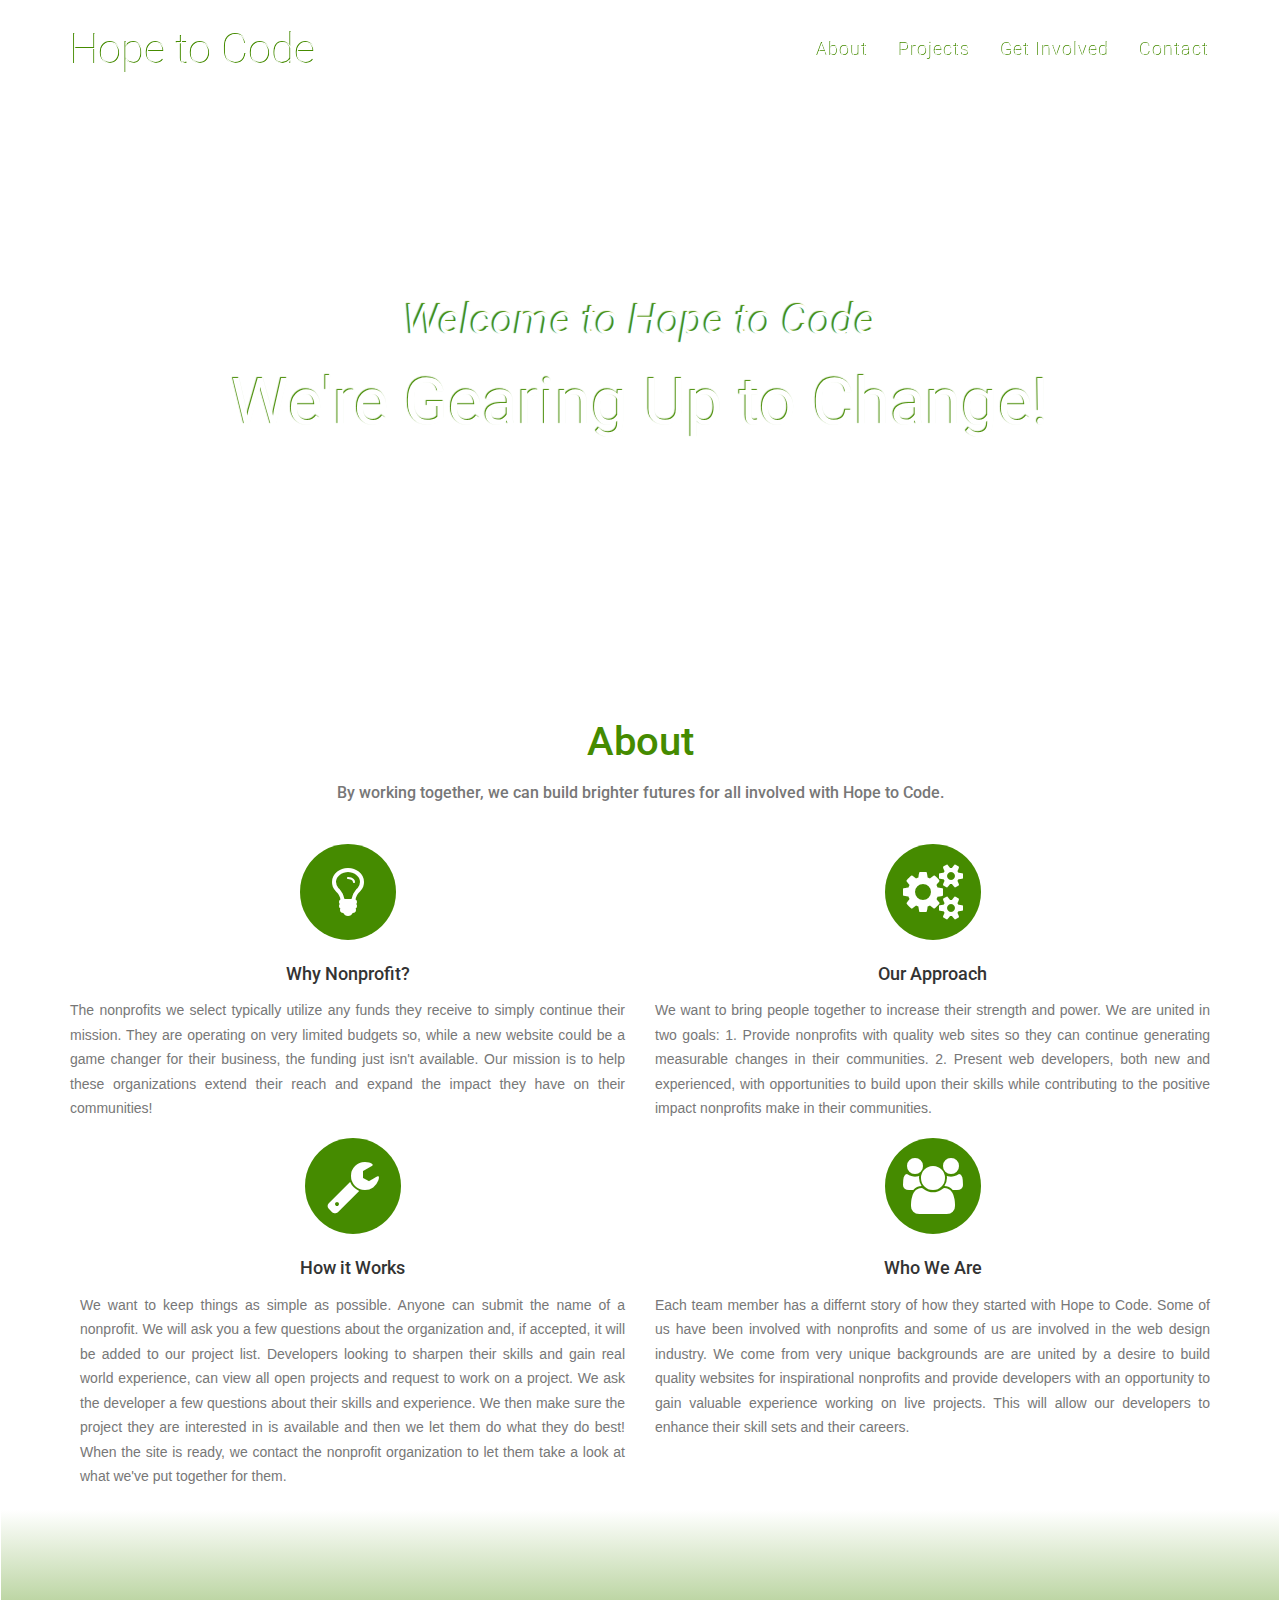
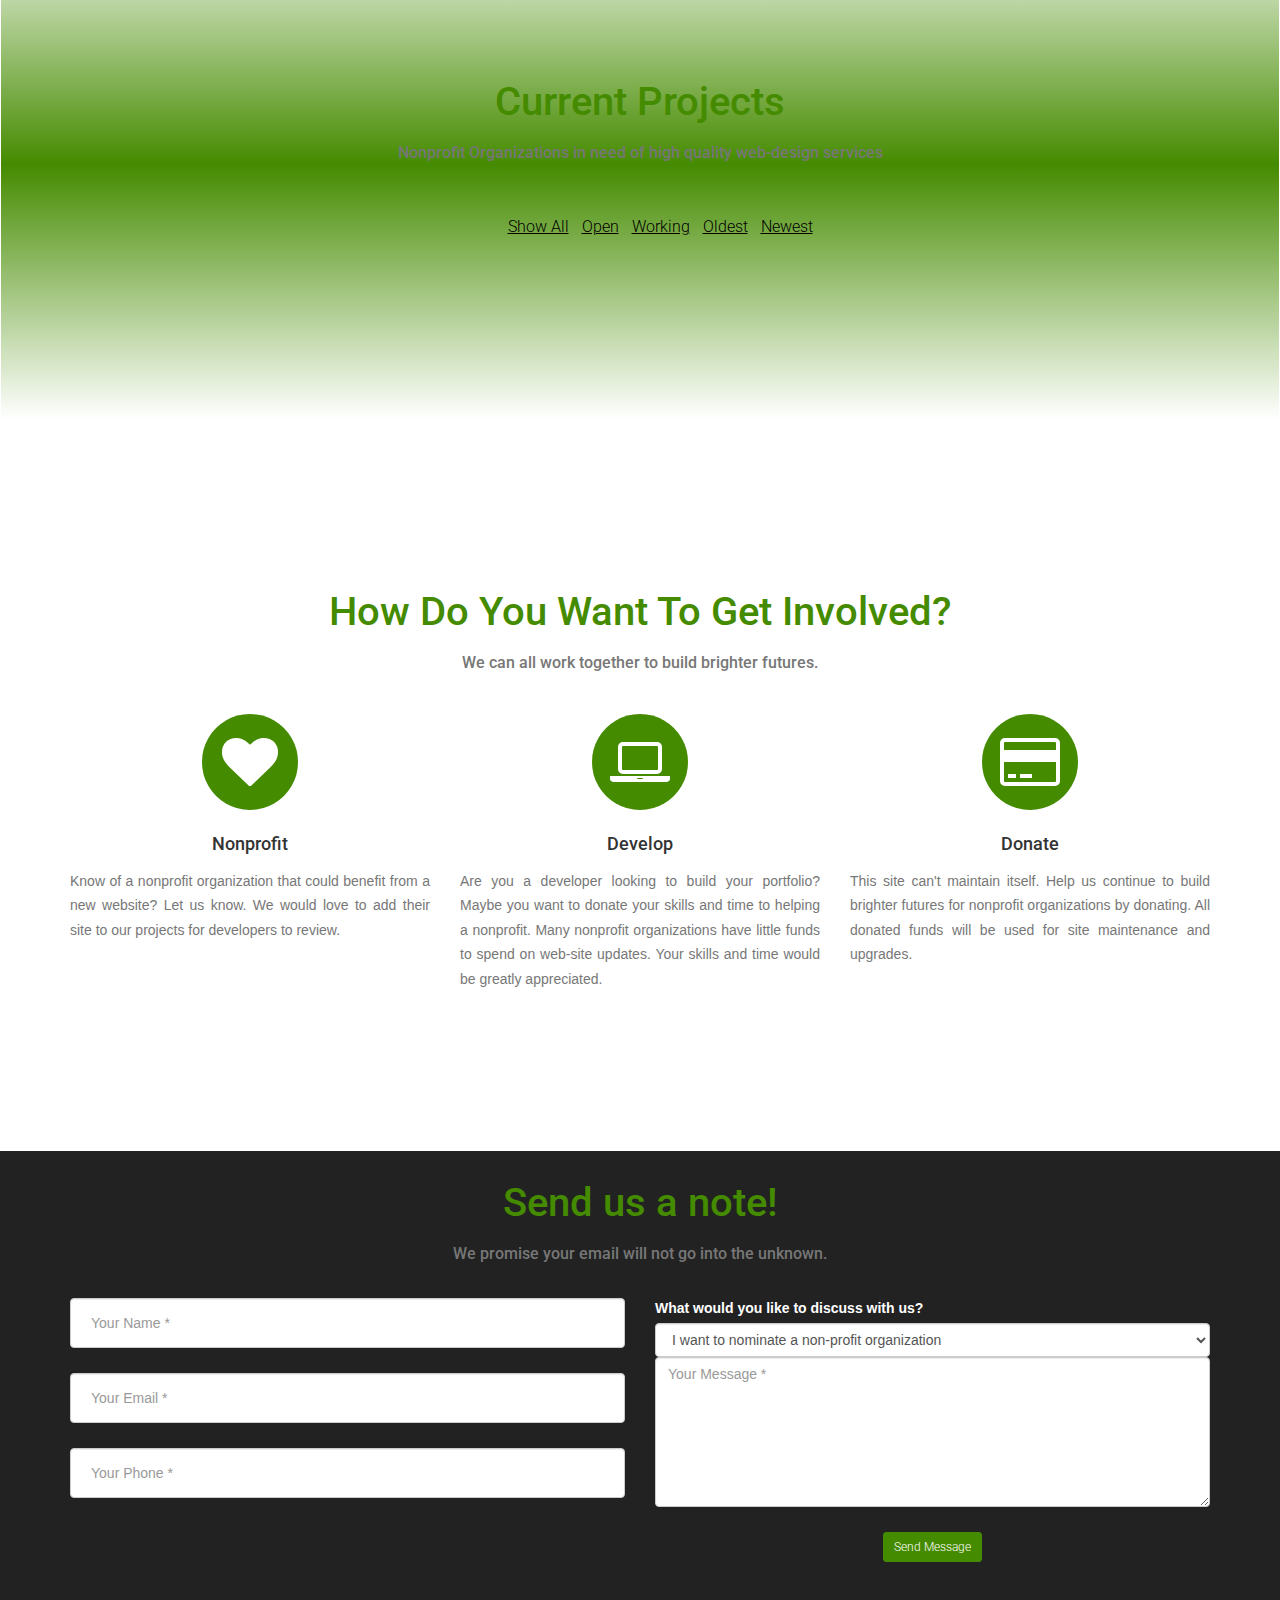
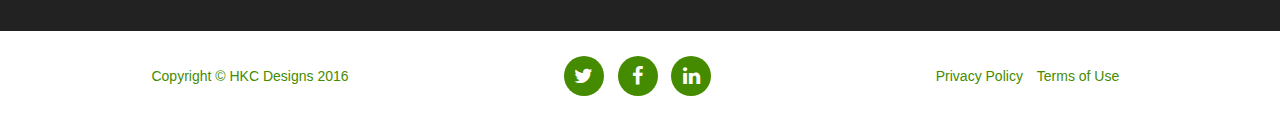
==== public/index.html @ 6ea1243b "corrected link error" ====
<!DOCTYPE html>
<html lang="en">

<head>

    <meta charset="utf-8">
    <meta http-equiv="X-UA-Compatible" content="IE=edge">
    <meta name="viewport" content="width=device-width, initial-scale=1">
    <meta name="description" content="">
    <meta name="author" content="">

    <title>Hope to Code</title>

    <!-- Bootstrap Core CSS -->
    <link href="css/bootstrap.min.css" rel="stylesheet">

    <!-- Custom CSS -->
    <link href="css/agency.css" rel="stylesheet">

    <!-- Custom Fonts -->
    <link href="font-awesome/css/font-awesome.min.css" rel="stylesheet" type="text/css">
    <link href='https://fonts.googleapis.com/css?family=Roboto:400,100,300,500,700' rel='stylesheet' type='text/css'>
    <link href='https://fonts.googleapis.com/css?family=Quicksand:300,400,700' rel='stylesheet' type='text/css'>
    <link href='https://fonts.googleapis.com/css?family=Kaushan+Script' rel='stylesheet' type='text/css'>
    <link href='https://fonts.googleapis.com/css?family=Droid+Serif:400,700,400italic,700italic' rel='stylesheet' type='text/css'>
    <link href='https://fonts.googleapis.com/css?family=Roboto+Slab:400,100,300,700' rel='stylesheet' type='text/css'>

    <!-- HTML5 Shim and Respond.js IE8 support of HTML5 elements and media queries -->
    <!-- WARNING: Respond.js doesn't work if you view the page via file:// -->
    <!--[if lt IE 9]>
        <script src="https://oss.maxcdn.com/libs/html5shiv/3.7.0/html5shiv.js"></script>
        <script src="https://oss.maxcdn.com/libs/respond.js/1.4.2/respond.min.js"></script>
    <![endif]-->

</head>

<body id="page-top" class="index">

    <!-- Navigation -->
    <nav class="navbar navbar-default navbar-fixed-top">
        <div class="container">
            <!-- Brand and toggle get grouped for better mobile display -->
            <div class="navbar-header page-scroll">
                <i class="fa fa-cog fa-stack-3x fa-3x fa-inverse spinner"></i>
                <button type="button" class="navbar-toggle" data-toggle="collapse" data-target="#bs-example-navbar-collapse-1">
                    <span class="sr-only">Toggle navigation</span>
                    <span class="icon-bar"></span>
                    <span class="icon-bar"></span>
                    <span class="icon-bar"></span>
                </button>
                <a class="navbar-brand page-scroll" href="#page-top">Hope to Code</a>
            </div>

            <!-- Collect the nav links, forms, and other content for toggling -->
            <div class="collapse navbar-collapse" id="bs-example-navbar-collapse-1">
                <ul class="nav navbar-nav navbar-right">
                    <li class="hidden">
                        <a href="#page-top"></a>
                    </li>
                    <li>
                        <a class="page-scroll" href="#about">About</a> 
                    </li>
                    <li>
                        <a class="page-scroll" href="#portfolio">Projects</a>
                    </li>
                    <li>
                        <a class="page-scroll" href="#services">Get Involved</a>
                    </li>
                    <!-- <li>
                        <a class="page-scroll" href="#team">Team</a>
                    </li> -->
                    <li>
                        <a class="page-scroll" href="#contact">Contact</a>
                    </li>
                </ul>
            </div>
            <!-- /.navbar-collapse -->
        </div>
        <!-- /.container-fluid -->
    </nav>

    <!-- Header -->
    <header>
        <div class="container">
            <div class="intro-text">
                <div class="intro-lead-in">Welcome to Hope to Code</div>
                <div class="intro-heading">We're Gearing Up to Change!</div>
                <!-- <a href="#services" class="page-scroll btn btn-xl">Tell Me More</a> -->
            </div>
        </div>
    </header>

    <!-- MOVED ABOUT SECTION UP AND SERVICES SECTION DOWN ON 02.28 -->
    <section id="about">
        <div class="container cog2">
            <div class="row">
                <div class="col-lg-12 text-center">
                    <h2 class="section-heading">About</h2>
                    <h3 class="section-subheading text-muted">By working together, we can build brighter futures for all involved with Hope to Code.</h3>
                </div>
            </div>
            <div class="row">
                <div class="col-md-6 col-sm-12">
                        <div id="lightbulb">
                        <span class="fa-stack fa-4x">
                            <i class="fa fa-circle fa-stack-2x text-primary"></i>
                            <i class="fa fa-lightbulb-o fa-stack-1x fa-inverse"></i>
                        </span>
                        <h4 class="service-heading"> Why Nonprofit?</h4>
                        <p class="text-muted">The nonprofits we select typically utilize any funds they receive to simply continue their mission. They are operating on very limited budgets so, while a new website could be a game changer for their business, the funding just isn't available. Our mission is to help these organizations extend their reach and expand the impact they have on their communities!</p>
                    </div>
                </div>
               
                    <div class="col-md-6 col-sm-12">
                        <div id="gears">
                            <span class="fa-stack fa-4x">
                                <i class="fa fa-circle fa-stack-2x text-primary"></i>
                                <i class="fa fa-cogs fa-stack-1x fa-inverse"></i>
                            </span>
                            <h4 class="service-heading">Our Approach</h4>
                            <p class="text-muted">We want to bring people together to increase their strength and power. We are united in two goals: 1. Provide nonprofits with quality web sites so they can continue generating measurable changes in their communities. 2. Present web developers, both new and experienced, with opportunities to build upon their skills while contributing to the positive impact nonprofits make in their communities.</p>
                        </div>
                    </div>
            </div>
               <!--  <div class="cog-image">
                <img src="/img/cog.png">
                </div> -->
            <!--  <div class="row text-center">  
                <div class="col-lg-12 text-center">
                    <i id="cog" class="fa fa-cog fa-5x"></i>
                </div> -->
                  
            <div class="row">

                <div class="col-md-6 col-sm-12">
                    <div id="search">
                        <span class="fa-stack fa-4x">
                            <i class="fa fa-circle fa-stack-2x text-primary"></i>
                            <i class="fa fa-wrench fa-stack-1x fa-inverse"></i>
                            </a>    
                        </span>
                            <h4 class="service-heading">How it Works</h4>
                            <p class="text-muted">We want to keep things as simple as possible. Anyone can submit the name of a nonprofit. We will ask you a few questions about the organization and, if accepted, it will be added to our project list.  Developers looking to sharpen their skills and gain real world experience, can view all open projects and request to work on a project.  We ask the developer a few questions about their skills and experience. We then make sure the project they are interested in is available and then we let them do what they do best!  When the site is ready, we contact the nonprofit organization to let them take a look at what we've put together for them.</p>
                    </div>
                </div>
                <div class="col-md-6 col-sm-12">
                    <div id="users">
                        <span class="fa-stack fa-4x">
                            <i class="fa fa-circle fa-stack-2x text-primary"></i>
                            <i class="fa fa-users fa-stack-1x fa-inverse"></i>
                        </span>
                        <h4 class="service-heading">Who We Are</h4>
                        <p class="text-muted">Each team member has a differnt story of how they started with Hope to Code.  Some of us have been involved with nonprofits and some of us are involved in the web design industry.  We come from very unique backgrounds are are united by a desire to build quality websites for inspirational nonprofits and provide developers with an opportunity to gain valuable experience working on live projects. This will allow our developers to enhance their skill sets and their careers.</p>
                    </div> <!-- CLOSES USERS -->    
                </div> <!-- CLOSES COLUMN -->
            </div> <!-- CLOSES ROW -->
        </div> <!-- CLOSES CONTAINER DIV -->

            <!-- <div class="row">
                <div class="col-lg-12">
                    <ul class="timeline">
                        <li>
                            <div class="timeline-image">
                                <img class="img-circle img-responsive" src="img/about/1.jpg" alt="">
                            </div>
                            <div class="timeline-panel">
                                <div class="timeline-heading">
                                    <h4>2009-2011</h4>
                                    <h4 class="subheading">Our Humble Beginnings</h4>
                                </div>
                                <div class="timeline-body">
                                    <p class="text-muted">Lorem ipsum dolor sit amet, consectetur adipisicing elit. Sunt ut voluptatum eius sapiente, totam reiciendis temporibus qui quibusdam, recusandae sit vero unde, sed, incidunt et ea quo dolore laudantium consectetur!</p>
                                </div>
                            </div>
                        </li>
                        <li class="timeline-inverted">
                            <div class="timeline-image">
                                <img class="img-circle img-responsive" src="img/about/2.jpg" alt="">
                            </div>
                            <div class="timeline-panel">
                                <div class="timeline-heading">
                                    <h4>March 2011</h4>
                                    <h4 class="subheading">An Agency is Born</h4>
                                </div>
                                <div class="timeline-body">
                                    <p class="text-muted">Lorem ipsum dolor sit amet, consectetur adipisicing elit. Sunt ut voluptatum eius sapiente, totam reiciendis temporibus qui quibusdam, recusandae sit vero unde, sed, incidunt et ea quo dolore laudantium consectetur!</p>
                                </div>
                            </div>
                        </li>
                        <li>
                            <div class="timeline-image">
                                <img class="img-circle img-responsive" src="img/about/3.jpg" alt="">
                            </div>
                            <div class="timeline-panel">
                                <div class="timeline-heading">
                                    <h4>December 2012</h4>
                                    <h4 class="subheading">Transition to Full Service</h4>
                                </div>
                                <div class="timeline-body">
                                    <p class="text-muted">Lorem ipsum dolor sit amet, consectetur adipisicing elit. Sunt ut voluptatum eius sapiente, totam reiciendis temporibus qui quibusdam, recusandae sit vero unde, sed, incidunt et ea quo dolore laudantium consectetur!</p>
                                </div>
                            </div>
                        </li>
                        <li class="timeline-inverted">
                            <div class="timeline-image">
                                <img class="img-circle img-responsive" src="img/about/4.jpg" alt="">
                            </div>
                            <div class="timeline-panel">
                                <div class="timeline-heading">
                                    <h4>July 2014</h4>
                                    <h4 class="subheading">Phase Two Expansion</h4>
                                </div>
                                <div class="timeline-body">
                                    <p class="text-muted">Lorem ipsum dolor sit amet, consectetur adipisicing elit. Sunt ut voluptatum eius sapiente, totam reiciendis temporibus qui quibusdam, recusandae sit vero unde, sed, incidunt et ea quo dolore laudantium consectetur!</p>
                                </div>
                            </div>
                        </li>
                        <li class="timeline-inverted">
                            <div class="timeline-image">
                                <h4>Be Part
                                    <br>Of Our
                                    <br>Story!</h4>
                            </div>
                        </li>
                    </ul>
                </div> -->
         
        </div> <!-- THIS CLOSES OUT THE ABOUT ME CONTAINTER -->
    </section>

  

    <!-- Portfolio Grid Section -->
    <section id="portfolio" class="bg-light-gray">
        <div class="container">
            <div class="row">
                <div class="col-lg-12 text-center">
                    <h2 class="section-heading">Current Projects</h2>
                    <h3 class="section-subheading text-muted">Nonprofit Organizations in need of high quality web-design services</h3>
                </div>
                <!-- filter buttons -->

                <div class="row proj-sort">
                    <div class="col-lg-12 col-sm-12 port-fil text-center">

             <!-- <div class="row proj-sort">
                    <div class="col-md-6 col-sm-12">
 -->
                      <!--   <h3 class="sort-filter"> Sort by status </h3> -->
                        <!-- <div class="filter btn btn-primary btn-sm" data-filter="all">Show All</div>
                        <div class="filter btn btn-primary btn-sm" data-filter=".category-1"> Show Open</div>
                        <div class="filter btn btn-primary btn-sm" data-filter=".category-2">Show working</div> -->
                    <!-- </div>
                    <div class="col-md-6 col-sm-12"> -->
                        <!-- <h3 class="sort-filter"> Sort by date </h3> -->
                        <!-- <div class="sort btn btn-primary btn-sm" data-sort="default">Default</div> -->
                        <!-- <div class="sort btn btn-primary btn-sm" data-sort="my-order:asc">Oldest</div>
                        <div class="sort btn btn-primary btn-sm" data-sort="my-order:desc">Newest</div>
                        <div class="sort btn btn-primary btn-sm" data-sort="random">Random </div> -->


                        <!-- trying as anchor tags -->
                       
                        <ul id="horizontal-list">
                        <!-- <li class="hidden">
                            <a href="#page-top"></a>
                        </li> -->
                            <li>
                                <a class="filter text" data-filter="all" href="#showall">Show All</a> 
                            </li>
                            <li>
                                <a class="filter text" data-filter=".category-1" href="#showopen">Open</a>
                            </li>
                            <li>
                                <a class="filter text" data-filter=".category-2" href="#showworking">Working</a>
                            </li>
                            
                            <li>
                                <a class="sort" data-sort="my-order:asc" href="#ascending">Oldest</a>
                            </li>
                            <li>
                                <a class="sort" data-sort="my-order:desc" href="#descending">Newest</a>
                            </li>
                        </ul>            
                    </div>

                </div>  
            </div>
            <!-- first project -->
            <div id="mix-it-up2" class="row">
                <div class="col-md-4 col-sm-6 portfolio-item mix category-1" data-my-order="1">
                    <a href="#portfolioModal1" class="portfolio-link" data-toggle="modal">
                        <div class="portfolio-hover">
                            <div class="portfolio-hover-content">
                                <i class="fa fa-plus fa-3x"></i>
                            </div>
                        </div>
                        <img src="img/wag-sm.png" class="img-responsive photo" alt="wag">
                    <!-- </a> -->
                        <div class="portfolio-caption">
                            <h4>Wags4Warriors</h4>
                            <p class="text-muted">Date submitted: Jan 31, 2016</p>
                            <p class="text-muted">Status: open</p>

                        </div>
                    </a>
                </div>
                <!-- 2nd project -->
                <div class="col-md-4 col-sm-6 portfolio-item mix category-1" data-my-order="2">
                    <a href="#portfolioModal2" class="portfolio-link" data-toggle="modal">
                        <div class="portfolio-hover">
                            <div class="portfolio-hover-content">
                                <i class="fa fa-plus fa-3x"></i>
                            </div>
                        </div>
                        <img src="img/doslocos.jpg" class="img-responsive photo" alt="">
                    <!-- </a> -->
                        <div class="portfolio-caption">
                            <h4>Dos Locos Design</h4>
                            <p class="text-muted">Date submitted: Feb 3, 2016</p>
                            <p class="text-muted">Status: open</p>
                        </div>
                    </a>
                </div>
                <!-- third project -->
                <div class="col-md-4 col-sm-6 portfolio-item mix category-2" data-my-order="3">
                    <a href="#portfolioModal3" class="portfolio-link" data-toggle="modal">
                        <div class="portfolio-hover">
                            <div class="portfolio-hover-content">
                                <i class="fa fa-plus fa-3x"></i>
                            </div>
                        </div>
                        <img src="img/carver.jpg" class="img-responsive photo" alt="">
                  <!--   </a> -->
                        <div class="portfolio-caption">
                            <h4>Alamo Area Wood Carvers</h4>
                            <p class="text-muted">Date submitted: Feb 4, 2016</p>
                            <p class="text-muted">Status: working</p>
                        </div>
                    </a>
                </div>
            <!-- </div>
            <div class="row"> -->
                <!-- fourth project -->
                <div class="col-md-4 col-sm-6 portfolio-item mix category-2" data-my-order="4">
                    <a href="#portfolioModal4" class="portfolio-link" data-toggle="modal">
                        <div class="portfolio-hover">
                            <div class="portfolio-hover-content">
                                <i class="fa fa-plus fa-3x"></i>
                            </div>
                        </div>
                        <img src="img/meals.png" class="img-responsive photo" alt="">
                    <!-- </a> -->
                        <div class="portfolio-caption">
                            <h4>Meals on Wheels</h4>
                            <p class="text-muted">Date submitted: Feb 8, 2016</p>
                            <p class="text-muted">Status: working</p>
                        </div>
                    </a>
                </div>
                <!-- fifth project -->
                <div class="col-md-4 col-sm-6 portfolio-item mix category-1" data-my-order="5">
                    <a href="#portfolioModal5" class="portfolio-link" data-toggle="modal">
                        <div class="portfolio-hover">
                            <div class="portfolio-hover-content">
                                <i class="fa fa-plus fa-3x"></i>
                            </div>
                        </div>
                        <img src="img/passion.png" class="img-responsive photo" alt="">
                    <!-- </a> -->
                        <div class="portfolio-caption">
                            <h4>Passion 4 Kids</h4>
                            <p class="text-muted">Date Submitted: Feb 15, 2016</p>
                            <p class="text-muted">Status: open</p>
                        </div>
                    </a>
                </div>
                <!-- sixth project -->
                <div class="col-md-4 col-sm-6 portfolio-item mix category-1" data-my-order="6">
                    <a href="#portfolioModal6" class="portfolio-link" data-toggle="modal">
                        <div class="portfolio-hover">
                            <div class="portfolio-hover-content">
                                <i class="fa fa-plus fa-3x"></i>
                            </div>
                        </div>
                        <img src="img/project.png" class="img-responsive photo" alt="">
                    <!-- </a> -->
                        <div class="portfolio-caption">
                            <h4>Project Quest</h4>
                            <p class="text-muted">Date submitted: Feb 16, 2016</p>
                            <p class="text-muted">Status: woorking</p>
                        </div>
                    </a>
                </div>
            <!-- </div>
            <div class="row"> -->
                <!-- seventh project -->
                <div class="col-md-4 col-sm-6 portfolio-item mix category-1" data-my-order="7">
                    <a href="#portfolioModal7" class="portfolio-link" data-toggle="modal">
                        <div class="portfolio-hover">
                            <div class="portfolio-hover-content">
                                <i class="fa fa-plus fa-3x"></i>
                            </div>
                        </div>
                        <img src="img/angels.png" class="img-responsive photo" alt="">
                    <!-- </a> -->
                        <div class="portfolio-caption">
                            <h4>Adoption Angels</h4>
                            <p class="text-muted">Date submmitted: Feb 21, 2016</p>
                            <p class="text-muted">Status: open</p>
                        </div>
                    </a>
                </div>
                <!-- eigth project -->
                <div class="col-md-4 col-sm-6 portfolio-item mix category-2" data-my-order="8">
                    <a href="#portfolioModal8" class="portfolio-link" data-toggle="modal">
                        <div class="portfolio-hover">
                            <div class="portfolio-hover-content">
                                <i class="fa fa-plus fa-3x"></i>
                            </div>
                        </div>
                        <img src="img/pva.png" class="img-responsive photo" alt="">
                    <!-- </a> -->
                        <div class="portfolio-caption">
                            <h4>Paralyzed Veteran's Association</h4>
                            <p class="text-muted">Date submitted: Feb 23, 2016</p>
                            <p class="text-muted">Status: working</p>
                        </div>
                    </a>
                </div>
                <!-- nineth project -->
                <div class="col-md-4 col-sm-6 portfolio-item mix category-1" data-my-order="9">
                    <a href="#portfolioModal9" class="portfolio-link" data-toggle="modal">
                        <div class="portfolio-hover">
                            <div class="portfolio-hover-content">
                                <i class="fa fa-plus fa-3x"></i>
                            </div>
                        </div>
                        <img src="img/child.png" class="img-responsive photo" alt="">
                    <!-- </a> -->
                        <div class="portfolio-caption">
                            <h4>Military Child Education Coalition</h4>
                            <p class="text-muted">Date submitted: Mar 1, 2016</p>
                            <p class="text-muted">Status: open</p>
                        </div>
                    </a>
                </div>
            </div>
        </div>
    </section>

  <!-- Services Section -->
    <section id="services">
        <div class="container">
            <div class="row">
                <div class="col-lg-12 text-center">
                    <h2 class="section-heading">How Do You Want To Get Involved?</h2>
                    <h3 class="section-subheading text-muted">We can all work together to build brighter futures.</h3>
                </div>
            </div>
            <div class="row text-center">
                <div class="col-md-4">
                    <span class="fa-stack fa-4x">
                        <i class="fa fa-circle fa-stack-2x text-primary"></i>
                        <a href="#aboutModal1" data-toggle="modal" data-target="#aboutModal1">
                            <i class="fa fa-heart fa-stack-1x fa-inverse involved"></i>
                        </a>
                    </span>
                    <h4 class="service-heading">Nonprofit</h4>
                    <p class="text-muted">Know of a nonprofit organization that could benefit from a new website? Let us know. We would love to add their site to our projects for developers to review.</p>
                </div>
                <div class="col-md-4">
                    <span class="fa-stack fa-4x">
                        <i class="fa fa-circle fa-stack-2x text-primary"></i>
                        <a href="#aboutModal2" data-toggle="modal" data-target="#aboutModal2">
                            <i class="fa fa-laptop fa-stack-1x fa-inverse involved"></i>
                        </a>    
                    </span>
                    <h4 class="service-heading">Develop</h4>
                    <p class="text-muted">Are you a developer looking to build your portfolio? Maybe you want to donate your skills and time to helping a nonprofit. Many nonprofit organizations have little funds to spend on web-site updates. Your skills and time would be greatly appreciated.</p>
                </div>
                <div class="col-md-4">
                    <span class="fa-stack fa-4x">
                        <i class="fa fa-circle fa-stack-2x text-primary"></i>
                        <a href="#aboutModal3" data-toggle="modal" data-target="#aboutModal3">
                            <i class="fa fa-credit-card fa-stack-1x fa-inverse involved"></i>
                        </a>    
                    </span>
                    <h4 class="service-heading">Donate</h4>
                    <p class="text-muted">This site can't maintain itself.  Help us continue to build brighter futures for nonprofit organizations by donating.  All donated funds will be used for site maintenance and upgrades.</p>
                </div>
            </div>
        </div>
    </section>
  

    <!-- Team Section hidden for now -->
    <!-- <section id="team" class="bg-light-gray">
        <div class="container">
            <div class="row">
                <div class="col-lg-12 text-center">
                    <h2 class="section-heading">Our Amazing Team</h2>
                    <h3 class="section-subheading text-muted">Lorem ipsum dolor sit amet consectetur.</h3>
                </div>
            </div>
            <div class="row">
                <div class="col-sm-4">
                    <div class="team-member">
                        <img src="img/team/1.jpg" class="img-responsive img-circle" alt="">
                        <h4>Kay Garland</h4>
                        <p class="text-muted">Lead Designer</p>
                        <ul class="list-inline social-buttons">
                            <li><a href="#"><i class="fa fa-twitter"></i></a>
                            </li>
                            <li><a href="#"><i class="fa fa-facebook"></i></a>
                            </li>
                            <li><a href="#"><i class="fa fa-linkedin"></i></a>
                            </li>
                        </ul>
                    </div>
                </div>
                <div class="col-sm-4">
                    <div class="team-member">
                        <img src="img/team/2.jpg" class="img-responsive img-circle" alt="">
                        <h4>Larry Parker</h4>
                        <p class="text-muted">Lead Marketer</p>
                        <ul class="list-inline social-buttons">
                            <li><a href="#"><i class="fa fa-twitter"></i></a>
                            </li>
                            <li><a href="#"><i class="fa fa-facebook"></i></a>
                            </li>
                            <li><a href="#"><i class="fa fa-linkedin"></i></a>
                            </li>
                        </ul>
                    </div>
                </div>
                <div class="col-sm-4">
                    <div class="team-member">
                        <img src="img/team/3.jpg" class="img-responsive img-circle" alt="">
                        <h4>Diana Pertersen</h4>
                        <p class="text-muted">Lead Developer</p>
                        <ul class="list-inline social-buttons">
                            <li><a href="#"><i class="fa fa-twitter"></i></a>
                            </li>
                            <li><a href="#"><i class="fa fa-facebook"></i></a>
                            </li>
                            <li><a href="#"><i class="fa fa-linkedin"></i></a>
                            </li>
                        </ul>
                    </div>
                </div>
            </div>
            <div class="row">
                <div class="col-lg-8 col-lg-offset-2 text-center">
                    <p class="large text-muted">Lorem ipsum dolor sit amet, consectetur adipisicing elit. Aut eaque, laboriosam veritatis, quos non quis ad perspiciatis, totam corporis ea, alias ut unde.</p>
                </div>
            </div>
        </div>
    </section> -->

    <!-- Clients Aside hidden for now-->
    <!-- <aside class="clients">
        <div class="container">
            <div class="row">
                <div class="col-md-3 col-sm-6">
                    <a href="#">
                        <img src="img/logos/codeup.png" class="img-responsive img-centered" alt="">
                    </a>
                </div>
                <div class="col-md-3 col-sm-6">
                    <a href="#">
                        <img src="img/logos/designmodo.jpg" class="img-responsive img-centered" alt="">
                    </a>
                </div>
                <div class="col-md-3 col-sm-6">
                    <a href="#">
                        <img src="img/logos/themeforest.jpg" class="img-responsive img-centered" alt="">
                    </a>
                </div>
                <div class="col-md-3 col-sm-6">
                    <a href="#">
                        <img src="img/logos/creative-market.jpg" class="img-responsive img-centered" alt="">
                    </a>
                </div>
            </div>
        </div>
    </aside> -->
    
    <!-- Contact Section -->
    <section id="contact">
        <div class="container">
            <div class="row" id="contact-title">
                <div class="col-lg-12 text-center">
                    <h2 class="section-heading">Send us a note!</h2>
                    <h3 class="section-subheading text-muted">We promise your email will not go into the unknown.</h3>
                </div>
            </div>
            <div class="row">
                <div class="col-lg-12">
                    <form name="sentMessage" id="contactForm" novalidate>
                        <div class="row">
                            <div class="col-md-6">
                                <div class="form-group">
                                    <input type="text" class="form-control" placeholder="Your Name *" id="name" required data-validation-required-message="Please enter your name.">
                                    <p class="help-block text-danger"></p>
                                </div>
                                <div class="form-group">
                                    <input type="email" class="form-control" placeholder="Your Email *" id="email" required data-validation-required-message="Please enter your email address.">
                                    <p class="help-block text-danger"></p>
                                </div>
                                <div class="form-group">
                                    <input type="tel" class="form-control" placeholder="Your Phone *" id="phone" required data-validation-required-message="Please enter your phone number.">
                                    <p class="help-block text-danger"></p>
                                </div>
                            </div>                                   
                            <div class="col-md-6">
                                <div class="form-group">
                                <label for="subject">What would you like to discuss with us?</label>
                                <select  class="form-control" id="subject" name="subject">
                                    <option>I want to nominate a non-profit organization</option>
                                    <option>I am a developer; I want to donate my skills!</option>
                                    <option>I want to donate, but I have some questions</option>
                                    <option>I would like to speak with a team member</option>
                                </select>  
                                <div class="form-group">
                                    <textarea class="form-control" placeholder="Your Message *" id="message" required data-validation-required-message="Please enter a message."></textarea>
                                    <p class="help-block text-danger"></p>
                                </div>
                            </div>
                            <div class="clearfix"></div>
                            <div class="col-lg-12 text-center">
                                <div id="success"></div>
                                <button type="submit" id="submit-email" class="btn btn-sm btn-primary">Send Message</button>
                            </div>
                        </div>
                    </form>
                </div>
            </div>
        </div>
    </section>

    <footer>
        <div class="container">
            <div class="row">
                <div class="col-md-4">
                    <span class="copyright">Copyright &copy; HKC Designs 2016</span>
                </div>
                <div class="col-md-4">
                    <ul class="list-inline social-buttons">
                        <li><a href="#"><i class="fa fa-twitter"></i></a>
                        </li>
                        <li><a href="http://www.facebook.com" target="_blank"><i class="fa fa-facebook"></i></a>
                        </li>
                        <li><a href="#"><i class="fa fa-linkedin"></i></a>
                        </li>
                    </ul>
                </div>
                <div class="col-md-4">
                    <ul class="list-inline quicklinks">
                        <li><a href="#">Privacy Policy</a>
                        </li>
                        <li><a href="#">Terms of Use</a>
                        </li>
                    </ul>
                </div>
            </div>
        </div>
    </footer>

    <!-- Portfolio Modals -->
    <!-- Use the modals below to showcase details about your portfolio projects! -->

    <!-- Portfolio Modal 1 -->
    <div class="portfolio-modal modal fade" id="portfolioModal1" tabindex="-1" role="dialog" aria-hidden="true">
        <div class="modal-content">
            <div class="close-modal" data-dismiss="modal">
                <div class="lr">
                    <div class="rl">
                    </div>
                </div>
            </div>
            <div class="container">
                <div class="row">
                    <div class="col-lg-8 col-lg-offset-2">
                        <div class="modal-body">
                            <!-- Project Details Go Here -->
                            <h2>Wags 4 Warriors</h2>
                            <p class="item-intro text-muted">The war may be over for us, but the battle has just begun.</p>
                            <img class="img-responsive img-centered" src="img/portfolio/portfolio1.png" alt="">
                            <p>This website is an older site that needs to modernized. Actual details about this project can be obtained by contacting the nonprofit.</p>
                            <p>
                                Visit this site at <a href="http://www.wags4warriors.org/">Wags4Warrior.org</a></p>
                            <!-- <ul class="list-inline">
                                <li>Date: July 2014</li>
                                <li>Client: Round Icons</li>
                                <li>Category: Graphic Design</li>
                            </ul> -->
                            <button type="button" class="btn btn-primary" data-dismiss="modal"><i class="fa fa-times"></i> Close Project</button>
                        </div>
                    </div>
                </div>
            </div>
        </div>
    </div>

    <!-- Portfolio Modal 2 -->
    <div class="portfolio-modal modal fade" id="portfolioModal2" tabindex="-1" role="dialog" aria-hidden="true">
        <div class="modal-content">
            <div class="close-modal" data-dismiss="modal">
                <div class="lr">
                    <div class="rl">
                    </div>
                </div>
            </div>
            <div class="container">
                <div class="row">
                    <div class="col-lg-8 col-lg-offset-2">
                        <div class="modal-body">
                            <h2>Dos Locos Designs</h2>
                            <p class="item-intro text-muted">Retail Designer that provides hats for cancer patients.</p>
                            <img class="img-responsive img-centered" src="img/portfolio/portfolio2.jpg" alt="">
                            <p> Dos Locos Designs is a small shop that does not have a webpage; they only a Facebook page. Feel free to contact them and develop their first website!</p>

                    <!-- facebook page -->

                            <!-- <p>You can view this site at <a href="http://designmodo.com/startup/?u=787">here</a>.</p> -->
                            <button type="button" class="btn btn-primary" data-dismiss="modal"><i class="fa fa-times"></i> Close Project</button>
                        </div>
                    </div>
                </div>
            </div>
        </div>
    </div>

    <!-- Portfolio Modal 3 -->
    <div class="portfolio-modal modal fade" id="portfolioModal3" tabindex="-1" role="dialog" aria-hidden="true">
        <div class="modal-content">
            <div class="close-modal" data-dismiss="modal">
                <div class="lr">
                    <div class="rl">
                    </div>
                </div>
            </div>
            <div class="container">
                <div class="row">
                    <div class="col-lg-8 col-lg-offset-2">
                        <div class="modal-body">
                            <!-- Project Details Go Here -->
                            <h2>Alamo Area Woodcarvers</h2>
                            <p class="item-intro text-muted">A club dedicated to fellowship and the exchange of ideas in the art of woodcarving.</p>
                            <img class="img-responsive img-centered" src="img/portfolio/portfolio3.png" alt="">
                            <p>This is an older site which is not responsive and can probably be better formatted to show off their artwork.</p>
                            <p>You can visit their site at <a href="http://www.alamoareawoodcarvers.com//">alamoareawoodcarvers.com</a>.</p>
                            <button type="button" class="btn btn-primary" data-dismiss="modal"><i class="fa fa-times"></i> Close Project</button>
                        </div>
                    </div>
                </div>
            </div>
        </div>
    </div>

    <!-- Portfolio Modal 4 -->
    <div class="portfolio-modal modal fade" id="portfolioModal4" tabindex="-1" role="dialog" aria-hidden="true">
        <div class="modal-content">
            <div class="close-modal" data-dismiss="modal">
                <div class="lr">
                    <div class="rl">
                    </div>
                </div>
            </div>
            <div class="container">
                <div class="row">
                    <div class="col-lg-8 col-lg-offset-2">
                        <div class="modal-body">
                            <!-- Project Details Go Here -->
                            <h2>Meals on Wheels</h2>
                            <p class="item-intro text-muted">More than a Meal <br> Friendship.Safety.Dignity.Love.</p>
                            <img class="img-responsive img-centered" src="img/portfolio/portfolio4.png" alt="">
                            <p>This is an older website that it a bit crowded and unresposive.</p>
                            <p>You can visit this website at <a href="http://www.christianseniorservices.org/?gclid=Cj0KEQiAxrW2BRCFidKbqKyq1YEBEiQAnMDWxmiwi5PCYgdz6KWfkZExoUkLICeNZ9DZRkYfSAG62S0aAiR98P8HAQ">Mealsonwheels.com</a>.</p>
                            <button type="button" class="btn btn-primary" data-dismiss="modal"><i class="fa fa-times"></i> Close Project</button>
                        </div>
                    </div>
                </div>
            </div>
        </div>
    </div>

    <!-- Portfolio Modal 5 -->
    <div class="portfolio-modal modal fade" id="portfolioModal5" tabindex="-1" role="dialog" aria-hidden="true">
        <div class="modal-content">
            <div class="close-modal" data-dismiss="modal">
                <div class="lr">
                    <div class="rl">
                    </div>
                </div>
            </div>
            <div class="container">
                <div class="row">
                    <div class="col-lg-8 col-lg-offset-2">
                        <div class="modal-body">
                            <!-- Project Details Go Here -->
                            <h2>Passion for Kids</h2>
                            <p class="item-intro text-muted">Kids in Desparate Situations.</p>
                            <img class="img-responsive img-centered" src="img/portfolio/portfolio5.png" alt="">
                            <p>This is an older website that is unresponsive and needs to be updated to better capture the users attention.</p>
                            <p>You can view this website at <a href="http://passion4kids.org/index.html">passion4kids.org</a>.</p>
                            <button type="button" class="btn btn-primary" data-dismiss="modal"><i class="fa fa-times"></i> Close Project</button>
                        </div>
                    </div>
                </div>
            </div>
        </div>
    </div>

    <!-- Portfolio Modal 6 -->
    <div class="portfolio-modal modal fade" id="portfolioModal6" tabindex="-1" role="dialog" aria-hidden="true">
        <div class="modal-content">
            <div class="close-modal" data-dismiss="modal">
                <div class="lr">
                    <div class="rl">
                    </div>
                </div>
            </div>
            <div class="container">
                <div class="row">
                    <div class="col-lg-8 col-lg-offset-2">
                        <div class="modal-body">
                            <!-- Project Details Go Here -->
                            <h2>Project Quest</h2>
                            <p class="item-intro text-muted">Quality employment through skills training.</p>
                            <img class="img-responsive img-centered" src="img/portfolio/portfolio6.png" alt="">
                            <p>This is an older, unresponsive site that could use an updated design to better showcase the training offred.</p>
                            <p>You can view this site at <a href="http://www.questsa.org//">Questsa.org</a>.</p>
                            <button type="button" class="btn btn-primary" data-dismiss="modal"><i class="fa fa-times"></i> Close Project</button>
                        </div>
                    </div>
                </div>
            </div>
        </div>
    </div>
    <!-- Portfolio Modal 7 -->
    <div class="portfolio-modal modal fade" id="portfolioModal7" tabindex="-1" role="dialog" aria-hidden="true">
        <div class="modal-content">
            <div class="close-modal" data-dismiss="modal">
                <div class="lr">
                    <div class="rl">
                    </div>
                </div>
            </div>
            <div class="container">
                <div class="row">
                    <div class="col-lg-8 col-lg-offset-2">
                        <div class="modal-body">
                            <!-- Project Details Go Here -->
                            <h2>Adoption Angels</h2>
                            <p class="item-intro text-muted">A full service child placement agency.</p>
                            <img class="img-responsive img-centered" src="img/portfolio/portfolio7.png" alt="">
                            <p>This site lacks the functionality of more modern websites. The addition of a responsive design would be a great place to start.</p>
                            <p>You can view this site at <a href="http://www.adoptionangels.com//">adoptionangels.com</a>.</p>
                            <button type="button" class="btn btn-primary" data-dismiss="modal"><i class="fa fa-times"></i> Close Project</button>
                        </div>
                    </div>
                </div>
            </div>
        </div>
    </div>
    <!-- Portfolio Modal 8 -->
    <div class="portfolio-modal modal fade" id="portfolioModal8" tabindex="-1" role="dialog" aria-hidden="true">
        <div class="modal-content">
            <div class="close-modal" data-dismiss="modal">
                <div class="lr">
                    <div class="rl">
                    </div>
                </div>
            </div>
            <div class="container">
                <div class="row">
                    <div class="col-lg-8 col-lg-offset-2">
                        <div class="modal-body">
                            <!-- Project Details Go Here -->
                            <h2>Paralyzed Veteran's Association</h2>
                            <p class="item-intro text-muted">Help our Heroes.</p>
                            <img class="img-responsive img-centered" src="img/portfolio/portfolio8.png" alt="">
                            <p>This site has a good foundation. A responsive design and more modernized look would go a long way.</p>
                            <p>You can visit this site at <a href="http://www.pva.org">pva.org</a>.</p>
                            <button type="button" class="btn btn-primary" data-dismiss="modal"><i class="fa fa-times"></i> Close Project</button>
                        </div>
                    </div>
                </div>
            </div>
        </div>
    </div>
    <!-- Portfolio Modal 9 -->
    <div class="portfolio-modal modal fade" id="portfolioModal9" tabindex="-1" role="dialog" aria-hidden="true">
        <div class="modal-content">
            <div class="close-modal" data-dismiss="modal">
                <div class="lr">
                    <div class="rl">
                    </div>
                </div>
            </div>
            <div class="container">
                <div class="row">
                    <div class="col-lg-8 col-lg-offset-2">
                        <div class="modal-body">
                            <!-- Project Details Go Here -->
                            <h2>Military Child Education Coalition</h2>
                            <p class="item-intro text-muted">For the sake of the child.</p>
                            <img class="img-responsive img-centered" src="img/portfolio/portfolio9.png" alt="">
                            <p>This site has a good layout, it can use a little work making it more repsinsive</p>
                            <p>You can visit this site at <a href="http://www.militarychild.org/">militarychild.org</a>.</p>
                            <button type="button" class="btn btn-primary" data-dismiss="modal"><i class="fa fa-times"></i> Close Project</button>
                        </div>
                    </div>
                </div>
            </div>
        </div>
    </div>

     <!--Services/About Modals -->
    <!-- About Modal 1 -->
    <div class="about-modal modal fade" id="aboutModal1" tabindex="-1" role="dialog">
        <div class="modal-dialog">
            <div class="modal-content">
                <div class="modal-header">
                    <button type="button" class="close" data-dismiss="modal">&times;</button>
                    <h4 class="modal-title">Nominate a nonprofit!</h4>
                </div>
                <div class="modal-body">
                    <form role="form" class="contact">
                        <div class="form-group">
                            <input type="text" class="form-control" name="name" placeholder="Your Name *" id="about-name" required data-validation-required-message="Please enter your name.">
                        </div>
                        <div class="form-group">
                            <input type="email" class="form-control" name="email" placeholder="Your Email *" id="about-email" required data-validation-required-message="Please enter your email address.">
                        </div>
                        <div class="form-group">
                            <input type="text" class="form-control" name="nominate" placeholder="Nonprofit name *" id="nonprofit-name" required data-validation-required-message="Please enter your phone number.">
                        </div>
                        <div class="form-group">
                                    <textarea class="form-control" name="message" placeholder="Your Message *" id="about-message" required data-validation-required-message="Please enter a message."></textarea>
                        </div>            
                    </form>    
                </div>
                <div class="modal-footer">
                    <button type="button" class="btn btn-default" id="nominateModal" data-dismiss="modal">Send</button>
                </div>
            </div>
         </div>                              
    </div> 
   <!--  <div id="thanks"><p><a data-toggle="modal" href="#aboutModal1" class="btn btn-success btn-sm">Modal powers, activate!</a></p></div>  -->  

<!-- About Modal 2 -->
    <div class="about-modal modal fade" id="aboutModal2" tabindex="-1" role="dialog">
            <div class="modal-dialog">
                <div class="modal-content">
                    <div class="modal-header">
                        <button type="button" class="close" data-dismiss="modal">&times;</button>
                        <h4 class="modal-title">Tell us a little about you!</h4>
                    </div>
                    <div class="modal-body">
                        <form role="form">
                            <div class="form-group">
                                <input type="text" class="form-control" placeholder="Your Name *" id="about2-name" required data-validation-required-message="Please enter your name.">
                            </div>
                            <div class="form-group">
                                <input type="email" class="form-control" placeholder="Your Email *" id="about2-email" required data-validation-required-message="Please enter your email address.">
                            </div>
                            <div class="form-group">
                                <textarea type="text" class="form-control" placeholder="Please provide us with some information regarding your development skills and experience *" id="developer-experience" required data-validation-required-message="Please enter your phone number."></textarea>
                            </div>
                            <div class="form-group">
                                <textarea class="form-control" placeholder="Your Message *" id="about2-message" required data-validation-required-message="Please enter a message."></textarea>
                            </div>            
                        </form>    
                    </div>
                    <div class="modal-footer">
                        <button type="button" class="btn btn-default" data-dismiss="modal">Send</button>
                    </div>
                </div>
             </div>                              
        </div> 
        <!-- About Modal 3 -->
        <div class="about-modal modal fade" id="aboutModal3" tabindex="-1" role="dialog">
            <div class="modal-dialog">
                <div class="modal-content">
                    <div class="modal-header">
                        <button type="button" class="close" data-dismiss="modal">&times;</button>
                        <h4 class="modal-title">Ready to donate?</h4>
                        <p>We Make it easy. Donate by credit card, debit card or use your PayPal account.</p>
                    </div>
                    <div class="modal-body">
                        <form action="https://www.paypal.com/cgi-bin/webscr" method="post" target="_top">
                            <input type="hidden" name="cmd" value="_donations">
                            <input type="hidden" name="business" value="hollyanbryant@gmail.com">
                            <input type="hidden" name="lc" value="US">
                            <input type="hidden" name="no_note" value="0">
                            <input type="hidden" name="currency_code" value="USD">
                            <input type="hidden" name="bn" value="PP-DonationsBF:btn_donateCC_LG.gif:NonHostedGuest">
                            <input type="image" src="https://www.paypalobjects.com/en_US/i/btn/btn_donateCC_LG.gif" border="0" name="submit" alt="PayPal - The safer, easier way to pay online!">
                            <img alt="" border="0" src="https://www.paypalobjects.com/en_US/i/scr/pixel.gif" width="1" height="1">
                        </form>
                    </div>
                    <div class="modal-footer">
                        <button type="button" class="btn btn-default" data-dismiss="modal">Send</button>
                    </div>
                </div>
             </div>                              
        </div> 
    <!-- jQuery -->
    <script src="js/jquery.js"></script>

    <!-- Bootstrap Core JavaScript -->
    <script src="js/bootstrap.min.js"></script>

    <!-- Plugin JavaScript -->
    <script src="http://cdnjs.cloudflare.com/ajax/libs/jquery-easing/1.3/jquery.easing.min.js"></script>
    <script src="js/classie.js"></script>
    <script src="js/cbpAnimatedHeader.js"></script>


    <!-- Contact Form JavaScript -->
    <script src="js/jqBootstrapValidation.js"></script>
    <script src="js/contact_me.js"></script>

    <!-- mix it up js -->
     <!-- <script src="http://code.jquery.com/jquery-1.11.0.min.js"></script> -->
    <script src="js/jquery.mixitup.min.js"></script>

    <!-- Custom Theme JavaScript -->
    <script src="js/agency.js"></script>

</body>

</html>
---- public/css/agency.css ----
body {
    overflow-x: hidden;
    font-family: "Roboto ", "Helvetica Neue", Helvetica, Arial, sans-serif;
    font-weight: 300;
}

.text-muted {
    color: #777;
    text-align: justify;
}

.text-primary {
    color: #458B00;
}

p {
    font-size: 14px;
    line-height: 1.75
}

p.large {
    font-size: 16px
}

a,
a:hover,
a:focus,
a:active,
a.active {
    outline: 0
}

a {
    color: #458B00;
}

a:hover,
a:focus,
a:active,
a.active {
    color: #458B00;
}

h1,
h2,
h3,
h4,
h5,
h6 {
    font-family: "Roboto", "Helvetica Neue", Helvetica, Arial, sans-serif;
    /*text-transform: uppercase;*/
    font-weight: 500;  
}

.img-centered {
    margin: 0 auto
}

.bg-light-gray {
    background: linear-gradient(#fff, #458B00, #fff) ;
    border: 1px solid #fff;

}

.bg-darkest-gray {
    background-color: #222
}

.btn-primary {
    color: #fff;
    background-color: #458B00;
    border-color: #458B00;
    font-family: "Roboto", "Helvetica Neue", Helvetica, Arial, sans-serif;
    /*text-transform: uppercase;*/
    font-weight: 300
}

.btn-primary:active,
.btn-primary:focus,
.btn-primary:hover,
.btn-primary:visited,
.btn-primary.active
 {
    color: #458B00;
    background-color: #222;
    border-color: #222;
     transition: all .3s;
}


/*COMMENTED OUT BECAUSE WE DON'T WANT HOVE EFFECT ON 'ABOUT' ICONS*/

/*.fa-inverse:hover,
.fa-inverse:focus,
.fa-inverse:active,
.fa-inverse.active {
    background-color:#fff;
    color: #458B00;
    transition: all .3s;
}*/

.involved:hover,
.involved:focus,
.involved:active,
.involved.active {
    background-color:#fff;
    color: #458B00;
    transition: all .3s;
}

}

.btn-primary:hover,
.btn-primary:focus,
.btn-primary:active,
.btn-primary.active,
.open .dropdown-toggle.btn-primary {
    color: #fff;
    background-color: #000;
     transition: all .3s;
    /*border-color: #f6bf01*/
    /* BLUE COLOR ON HOVER - UNABLE TO CHANGE NOT IN CSS*/
}

.btn-primary:active,
.btn-primary.active,
.open .dropdown-toggle.btn-primary {
    background-image: none
}

.btn-primary.disabled,
.btn-primary[disabled],
fieldset[disabled] .btn-primary,
.btn-primary.disabled:hover,
.btn-primary[disabled]:hover,
fieldset[disabled] .btn-primary:hover,
.btn-primary.disabled:focus,
.btn-primary[disabled]:focus,
fieldset[disabled] .btn-primary:focus,
.btn-primary.disabled:active,
.btn-primary[disabled]:active,
fieldset[disabled] .btn-primary:active,
.btn-primary.disabled.active,
.btn-primary[disabled].active,
fieldset[disabled] .btn-primary.active {
    background-color: #458B00;
    border-color: #458B00;
}

.btn-primary .badge {
    color: #458B00;
    background-color: #fff;
}

.btn-xl {
    color: #fff;
    background-color: #458B00;
    border-color: #458B00;
    font-family: Montserrat, "Helvetica Neue", Helvetica, Arial, sans-serif;
    /*text-transform: uppercase;*/
    font-weight: 700;
    border-radius: 3px;
    font-size: 18px;
    padding: 20px 40px
}

.btn-xl:hover,
.btn-xl:focus,
.btn-xl:active,
.btn-xl.active,
.open .dropdown-toggle.btn-xl {
    color: #fff;
    background-color: #458B00;
    border-color: #458B00;
}

.btn-xl:active,
.btn-xl.active,
.open .dropdown-toggle.btn-xl {
    background-image: none
}

.btn-xl.disabled,
.btn-xl[disabled],
fieldset[disabled] .btn-xl,
.btn-xl.disabled:hover,
.btn-xl[disabled]:hover,
fieldset[disabled] .btn-xl:hover,
.btn-xl.disabled:focus,
.btn-xl[disabled]:focus,
fieldset[disabled] .btn-xl:focus,
.btn-xl.disabled:active,
.btn-xl[disabled]:active,
fieldset[disabled] .btn-xl:active,
.btn-xl.disabled.active,
.btn-xl[disabled].active,
fieldset[disabled] .btn-xl.active {
    background-color: #458B00;
    border-color: #458B00;
}

.btn-xl .badge {
    color: #458B00;
    background-color: #fff
}

.spinner {
    transition: transform .8s ease-in-out;
}

.spinner:hover {
    transform: rotate(360deg);
}

}

.navbar-default {
    background-color: #222;
    border-color: transparent
}

.navbar-default .navbar-brand {
    color: #fff;
    text-shadow: -1px -1px #458B00;
    font-family: "Roboto", "Helvetica Neue", Helvetica, Arial, cursive;
    font-size: 50px;
    font-weight: 100;

}

.navbar-default .navbar-brand:hover,
.navbar-default .navbar-brand:focus,
.navbar-default .navbar-brand:active,
.navbar-default .navbar-brand.active {
    color: #458B00;
    text-shadow: -1px -1px #fff;
}

.navbar-default .navbar-collapse {
    border-color: rgba(255, 255, 255, .02)
}

.navbar-default .navbar-toggle {
    background-color: #458B00;
    border-color: #458B00
}

.navbar-default .navbar-toggle .icon-bar {
    background-color: #fff
}

.navbar-default .navbar-toggle:hover,
.navbar-default .navbar-toggle:focus {
    background-color: #458B00;
}

.navbar-default .nav li a {
    font-family: "Roboto", "Helvetica Neue", Helvetica, Arial, sans-serif;
    font-weight: 200;
    font-size: 1.25em;
    letter-spacing: 1px;
    color: #fff;
    text-shadow: -1px -1px #458B00; 
}

.navbar-default .nav li a:hover,
.navbar-default .nav li a:focus {
    color: #458B00;
    text-shadow: .5px .5px #fff;
    outline: 0
}

.navbar-default .navbar-nav>.active>a {
    border-radius: 0;
    color: #fff;
    background-color: #458B00;
}

.navbar-default .navbar-nav>.active>a:hover,
.navbar-default .navbar-nav>.active>a:focus {
    color: #fff;
    background-color: #458B00;
}

@media (min-width:768px) {
    .navbar-default {
        background-color: transparent;
        padding: 25px 0;
        -webkit-transition: padding .3s;
        -moz-transition: padding .3s;
        transition: padding .3s;
        border: 0
    }
    .navbar-default .navbar-brand {
        font-size: 3em;
        -webkit-transition: all .3s;
        -moz-transition: all .3s;
        transition: all .3s
    }
    .navbar-default .navbar-nav>.active>a {
        border-radius: 3px
    }
    .navbar-default.navbar-shrink {
        background-color: #222;
        padding: 10px 0
    }
    .navbar-default.navbar-shrink .navbar-brand {
        font-size: 1.5em
    }
}

/*//Jumbotron//*/

header {
    background-image: url(../img/239H.jpg) ;
    background-repeat: none;
    background-attachment: scroll;
    background-position: center center;
    -webkit-background-size: cover;
    -moz-background-size: cover;
    background-size: cover;
    -o-background-size: cover;
    text-align: center;
    color: #fff;
    text-shadow: 2.0px 2.0px #458B00;
}

header .intro-text {
    padding-top: 100px;
    padding-bottom: 50px;
    color: #fff;
    text-shadow: -.5px -.5px #458B00;
}

header .intro-text .intro-lead-in {
    font-family: "Roboto", "Helvetica Neue", Helvetica, Arial, sans-serif;
    /*font-style: italic;*/
    font-size: 2em;
    font-weight: 300;
    line-height: 22px;
    margin-bottom: 25px;
    text-shadow: -.5px -.5px #458B00;
}

header .intro-text .intro-heading {
    font-family: "Roboto", "Helvetica Neue", Helvetica, Arial, sans-serif;
    /*text-transform: uppercase;*/
    font-weight: 400;
    font-size: 50px;
    line-height: 50px;
    margin-bottom: 25px;
    text-shadow: -.5px -.5px #458B00;
}

@media (min-width:768px) {
    header .intro-text {
        padding-top: 300px;
        padding-bottom: 200px
    }
    header .intro-text .intro-lead-in {
        font-family: "Roboto", "Helvetica Neue", Helvetica, Arial, sans-serif;
        font-style: italic;
        font-size: 3em;
        color: #fff;
        text-shadow: -1.5px -1.5px 1px #458B00;
        font-weight: bolder;
        line-height: 40px;
        margin-bottom: 25px
    }
    header .intro-text .intro-heading {
        font-family: "Roboto", "Helvetica Neue", Helvetica, Arial, sans-serif;
        /*text-transform: uppercase;*/
        font-weight: 300;
        font-size: 65px;
        color: #fff;
        text-shadow: -1.5px -1.5px 1px #458B00;
        font-weight: bolder;
        line-height: 75px;
        margin-bottom: 50px
    }
}

section {
    padding: 100px 0
}

section h2.section-heading {
    font-size: 40px;
    color: #458B00;
    margin-top: 20;
    margin-bottom: 15px
}

section h3.section-subheading {
    font-size: 16px;
    font-family: "Roboto", "Helvetica Neue", Helvetica, Arial, sans-serif;
    text-transform: none;
    font-weight: 500;
    margin-bottom: 35px;
    text-align: center;
}

@media (min-width:768px) {
    section {
        padding: 150px 0
    }
}

.service-heading {
    margin: 15px 0;
    text-transform: none
}


/*//portfolio//*/



#portfolio .portfolio-item {
    margin: 0, 0, 35px;
    padding: 10px;
    right: -25px;
}

#portfolio .portfolio-item .portfolio-link {
    /*display: block;*/
    display: inline-block;
    position: relative;
    max-width: 410px;
    margin: 0 auto
}

#portfolio .portfolio-item .portfolio-link .portfolio-hover {
   /* background: rgba(254, 209, 54, .9);*/
   background: linear-gradient(#458B00,#fff);
    position: absolute;
    width: 100%;
    height: 100%;
    opacity: 0;
    transition: all ease .5s;
    -webkit-transition: all ease .5s;
    -moz-transition: all ease .5s
}

#portfolio .portfolio-item .portfolio-link .portfolio-hover:hover {
    opacity: .7
}

#portfolio .portfolio-item .portfolio-link .portfolio-hover .portfolio-hover-content {
    position: absolute;
    width: 100%;
    height: 20px;
    font-size: 20px;
    text-align: center;
    top: 50%;
    margin-top: -12px;
    color: #fff
}

#portfolio .portfolio-item .portfolio-link .portfolio-hover .portfolio-hover-content i {
    margin-top: -12px
}

#portfolio .portfolio-item .portfolio-link .portfolio-hover .portfolio-hover-content h3,
#portfolio .portfolio-item .portfolio-link .portfolio-hover .portfolio-hover-content h4 {
    margin: 0
}

#portfolio .portfolio-item .portfolio-caption {
   /* max-width: 300px;*/
   width: 350px;
    margin: 0 auto;
    /*background-color: #fff;*/
    text-align: center;
    padding: 25px
}

#portfolio .portfolio-item .portfolio-caption h4 {
    text-transform: none;
    margin: 0
}

#portfolio .portfolio-item .portfolio-caption p {
    font-family: "Roboto", "Helvetica Neue", Helvetica, Arial, sans-serif;
    font-style: italic;
    font-size: 16px;
    color:black;
    margin: 0
}

#portfolio * {
    z-index: 2
}

@media (min-width:767px) {
    #portfolio .portfolio-item {
        margin: 0 0 20px
    }
}

#mix-it-up2 .mix{
    display: none;
}
.proj-sort{
    text-align: center;
    display: inline;
    margin: 15px;
}
.port-fil ul li {
    font-family: "Roboto", "Helvetica Neue", Helvetica, Arial, sans-serif;
    text-align: center;
    display: inline;
    padding: 5px;
    color: black;
    margin-bottom: 25px;

}

#horizontal-list a {
    font-family: "Roboto", "Helvetica Neue", Helvetica, Arial, sans-serif;
    color: black;
    font-size: 16px;
    text-decoration: underline;
}
.sort-filter{
    font-family: "Roboto", "Helvetica Neue", Helvetica, Arial, sans-serif;
}

.photo {
    width: 350px;
    height: auto;
}

/* About */
 #about {
    padding: 10px;
 }

#lightbulb {
    /*margin-top: 475px;*/
    margin-bottom: 0px;
    padding-bottom: 0px;
    padding-right: 50px;

}

#gears {
    /*margin-top: 425px;*/
    margin-bottom: 0px;
    padding-bottom: 0px;
    padding-left: 60px;
}

.cog-image {
    height: 500px;
    width: 500px;
    /*background-color: red;*/
   /* background-image: url("/img/cog.png");
    background-size: cover;*/
    border-radius: 50%;
    /*background-position: center;*/
    opacity: .3;
    float: left;
    margin-left: 275px;
    position: relative;
    z-index: 1;
}

.cog2 {
    background-image: url("/img/cog.png");
    background-size: 50%;
    background-position: center;
    background-repeat: no-repeat;
    /*transition: transform .8s ease-in-out;*/
}

/*.cog2:hover {
    transform: rotate(360deg);
}*/

#cog {
    font-size: 300px;
    padding: 0px;
    margin: 0px;
    display: block;
}

#search {
    /*margin-top: -175px;*/
    margin-left: 10px;
    padding-top: 0px;
    padding-right: 70px;
    float:right;
   }

#users {
    /*margin-top: -340px;*/
    /*margin-left: 625px;*/
    padding-top: 0px;
    padding-left: 60px;
    float: right;
}

@media (max-width: 768px) {
  #lightbulb,
  #gears,
  #search,
  #users {
    text-align: center;
    margin: 0px auto;
    padding: 0px;
    }
.cog2 {
    background-image: none;
    }

}

@media (min-width: 768px) {
  #lightbulb,
  #gears,
  #search,
  #users {
    text-align: center;
    padding: 0px;
    }
 .cog2 {
    background-image: none;
    }
}

@media (min-width: 992px) {
    .cog2 {
    background-image: url("/img/cog.png");
    background-size: 50%;
    background-position: center;
    background-repeat: no-repeat;
    /*transition: transform .8s ease-in-out;*/
}

/*.cog2:hover {
    transform: rotate(360deg);
}*/

    }
}


/*.timeline {
    list-style: none;
    padding: 0;
    position: relative
}

.timeline:before {
    top: 0;
    bottom: 0;
    position: absolute;
    content: "";
    width: 2px;
    background-color: #f1f1f1;
    left: 40px;
    margin-left: -1.5px
}

.timeline>li {
    margin-bottom: 50px;
    position: relative;
    min-height: 50px
}

.timeline>li:before,
.timeline>li:after {
    content: " ";
    display: table
}

.timeline>li:after {
    clear: both
}

.timeline>li .timeline-panel {
    width: 100%;
    float: right;
    padding: 0 20px 0 100px;
    position: relative;
    text-align: left
}

.timeline>li .timeline-panel:before {
    border-left-width: 0;
    border-right-width: 15px;
    left: -15px;
    right: auto
}

.timeline>li .timeline-panel:after {
    border-left-width: 0;
    border-right-width: 14px;
    left: -14px;
    right: auto
}

.timeline>li .timeline-image {
    left: 0;
    margin-left: 0;
    width: 80px;
    height: 80px;
    position: absolute;
    z-index: 100;
    background-color: #fed136;
    color: #fff;
    border-radius: 100%;
    border: 7px solid #f1f1f1;
    text-align: center
}

.timeline>li .timeline-image h4 {
    font-size: 10px;
    margin-top: 12px;
    line-height: 14px
}

.timeline>li.timeline-inverted>.timeline-panel {
    float: right;
    text-align: left;
    padding: 0 20px 0 100px
}

.timeline>li.timeline-inverted>.timeline-panel:before {
    border-left-width: 0;
    border-right-width: 15px;
    left: -15px;
    right: auto
}

.timeline>li.timeline-inverted>.timeline-panel:after {
    border-left-width: 0;
    border-right-width: 14px;
    left: -14px;
    right: auto
}

.timeline>li:last-child {
    margin-bottom: 0
}

.timeline .timeline-heading h4 {
    margin-top: 0;
    color: inherit
}

.timeline .timeline-heading h4.subheading {
    text-transform: none
}

.timeline .timeline-body>p,
.timeline .timeline-body>ul {
    margin-bottom: 0
}

@media (min-width:768px) {
    .timeline:before {
        left: 50%
    }
    .timeline>li {
        margin-bottom: 100px;
        min-height: 100px
    }
    .timeline>li .timeline-panel {
        width: 41%;
        float: left;
        padding: 0 20px 20px 30px;
        text-align: right
    }
    .timeline>li .timeline-image {
        width: 100px;
        height: 100px;
        left: 50%;
        margin-left: -50px
    }
    .timeline>li .timeline-image h4 {
        font-size: 13px;
        margin-top: 16px;
        line-height: 18px
    }
    .timeline>li.timeline-inverted>.timeline-panel {
        float: right;
        text-align: left;
        padding: 0 30px 20px 20px
    }
}

@media (min-width:992px) {
    .timeline>li {
        min-height: 150px
    }
    .timeline>li .timeline-panel {
        padding: 0 20px 20px
    }
    .timeline>li .timeline-image {
        width: 150px;
        height: 150px;
        margin-left: -75px
    }
    .timeline>li .timeline-image h4 {
        font-size: 18px;
        margin-top: 30px;
        line-height: 26px
    }
    .timeline>li.timeline-inverted>.timeline-panel {
        padding: 0 20px 20px
    }
}

@media (min-width:1200px) {
    .timeline>li {
        min-height: 170px
    }
    .timeline>li .timeline-panel {
        padding: 0 20px 20px 100px
    }
    .timeline>li .timeline-image {
        width: 170px;
        height: 170px;
        margin-left: -85px
    }
    .timeline>li .timeline-image h4 {
        margin-top: 40px
    }
    .timeline>li.timeline-inverted>.timeline-panel {
        padding: 0 100px 20px 20px
    }
}*/

.team-member {
    text-align: center;
    margin-bottom: 50px
}

.team-member img {
    margin: 0 auto;
    border: 7px solid #fff
}

.team-member h4 {
    margin-top: 25px;
    margin-bottom: 0;
    text-transform: none
}

.team-member p {
    margin-top: 0
}

aside.clients img {
    margin: 50px auto
}


/* Contact Us*/

section#contact {
    background-color: #222;
    /*background-image: url(../img/map-image.png);*/
    background-position: center;
    background-repeat: no-repeat;
    height: 480px;
    padding: 10px;
}

section#contact .section-heading {
    color: #458B00;
    /*padding-bottom: 10px;*/
    margin-bottom: 10px;
}

h3.section-subheading {
    margin-bottom: 5px;
}

#contact-title {
    height: 130px;
}

section#contact .form-group {
    margin-bottom: 25px
}

section#contact .form-group input,
section#contact .form-group textarea
section#contact .form-group select    {
    padding: 20px
}

section#contact .form-group input.form-control {
    height: 50px;
}

section#contact .form-group textarea.form-control {
    height: 150px
}

section#contact .form-control:focus {
    border-color: #fed136;
    box-shadow: none
}

section#contact::-webkit-input-placeholder {
    font-family: "Roboto", "Helvetica Neue", Helvetica, Arial, sans-serif;
    /*text-transform: uppercase;*/
    font-weight: 300;
    color: #bbb
}

section#contact:-moz-placeholder {
    font-family: "Roboto", "Helvetica Neue", Helvetica, Arial, sans-serif;
    /*text-transform: uppercase;*/
    font-weight: 700;
    color: #bbb
}

section#contact::-moz-placeholder {
    font-family: "Roboto", "Helvetica Neue", Helvetica, Arial, sans-serif;
    /*text-transform: uppercase;*/
    font-weight: 700;
    color: #bbb
}

section#contact:-ms-input-placeholder {
    font-family: "Roboto", "Helvetica Neue", Helvetica, Arial, sans-serif;
    /*text-transform: uppercase;*/
    font-weight: 700;
    color: #bbb
}

section#contact .text-danger {
    color: #e74c3c
}

label {
    color: white;
    /*margin-left: 15px;*/
}
/*small devies (phones and tablets up to 768px) */
@media screen and  (max-width:768px) {
    section#contact {
        height: 800px;
        margin: 0 0 20px
    }
}

/* devices (screen sizes between 768 and 992) */
@media screen and  (min-width:768px) {
    section#contact {
        height: 700px;
    }
}

/* devices (screen sizes 992px and up) */
@media screen and (min-width: 992px) {
    section#contact {
        height: 480px;
    }
}

footer {
    padding: 25px 0;
    text-align: center
}

footer span.copyright {
    color: #458B00;
    line-height: 40px;
    font-family: Montserrat, "Helvetica Neue", Helvetica, Arial, sans-serif;
    /*text-transform: uppercase;*/
    text-transform: none
}

footer ul.quicklinks {
    margin-bottom: 0;
    line-height: 40px;
    font-family: Montserrat, "Helvetica Neue", Helvetica, Arial, sans-serif;
    /*text-transform: uppercase;*/
    text-transform: none
}

ul.social-buttons {
    margin-bottom: 0
}

ul.social-buttons li a {
    display: block;
    background-color: #458B00;
    height: 40px;
    width: 40px;
    border-radius: 100%;
    font-size: 20px;
    line-height: 40px;
    color: #fff;
    outline: 0;
    -webkit-transition: all .3s;
    -moz-transition: all .3s;
    transition: all .3s
}

ul.social-buttons li a:hover,
ul.social-buttons li a:focus,
ul.social-buttons li a:active {
    color: #458B00;
    background-color: #fff;
}

.btn:focus,
.btn:active,
.btn.active,
.btn:active:focus {
    outline: 0
}

.portfolio-modal .modal-content {
    border-radius: 0;
    background-clip: border-box;
    -webkit-box-shadow: none;
    box-shadow: none;
    border: 0;
    min-height: 100%;
    padding: 100px 0;
    text-align: center
}

.portfolio-modal .modal-content h2 {
    margin-bottom: 15px;
    font-size: 3em
}

.portfolio-modal .modal-content p {
    margin-bottom: 30px
}

.portfolio-modal .modal-content p.item-intro {
    margin: 20px 0 30px;
    font-family: "Droid Serif", "Helvetica Neue", Helvetica, Arial, sans-serif;
    font-style: italic;
    font-size: 16px
}

.portfolio-modal .modal-content ul.list-inline {
    margin-bottom: 30px;
    margin-top: 0
}

.portfolio-modal .modal-content img {
    margin-bottom: 30px
}

.portfolio-modal .close-modal {
    position: absolute;
    width: 75px;
    height: 75px;
    background-color: transparent;
    top: 25px;
    right: 25px;
    cursor: pointer
}

.portfolio-modal .close-modal:hover {
    opacity: .3
}

.portfolio-modal .close-modal .lr {
    height: 75px;
    width: 1px;
    margin-left: 35px;
    background-color: #222;
    transform: rotate(45deg);
    -ms-transform: rotate(45deg);
    -webkit-transform: rotate(45deg);
    z-index: 1051
}

.portfolio-modal .close-modal .lr .rl {
    height: 75px;
    width: 1px;
    background-color: #222;
    transform: rotate(90deg);
    -ms-transform: rotate(90deg);
    -webkit-transform: rotate(90deg);
    z-index: 1052
}

.portfolio-modal .modal-backdrop {
    opacity: 0;
    display: none
}

::-moz-selection {
    text-shadow: none;
    background: #fed136
}

::selection {
    text-shadow: none;
    background: #fed136
}

img::selection {
    background: 0 0
}

img::-moz-selection {
    background: 0 0
}

body {
    webkit-tap-highlight-color: #fed136
}
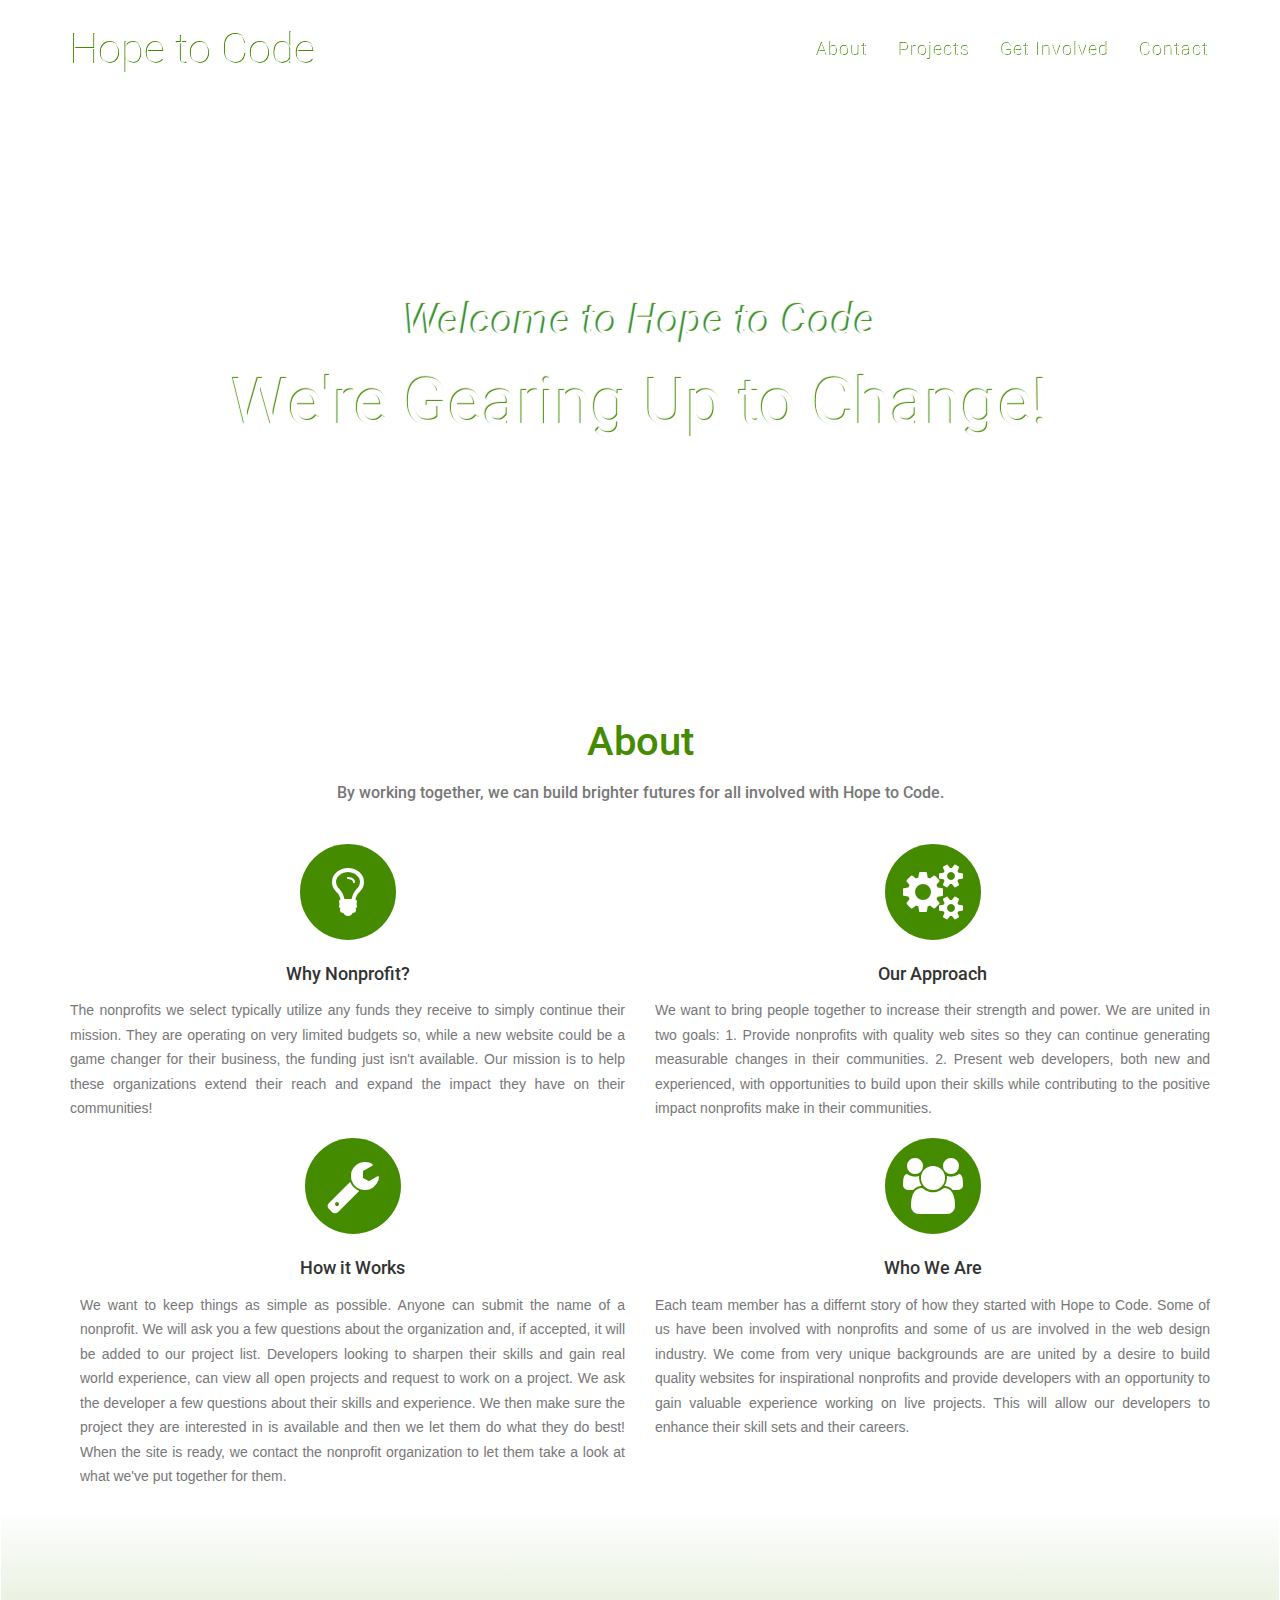
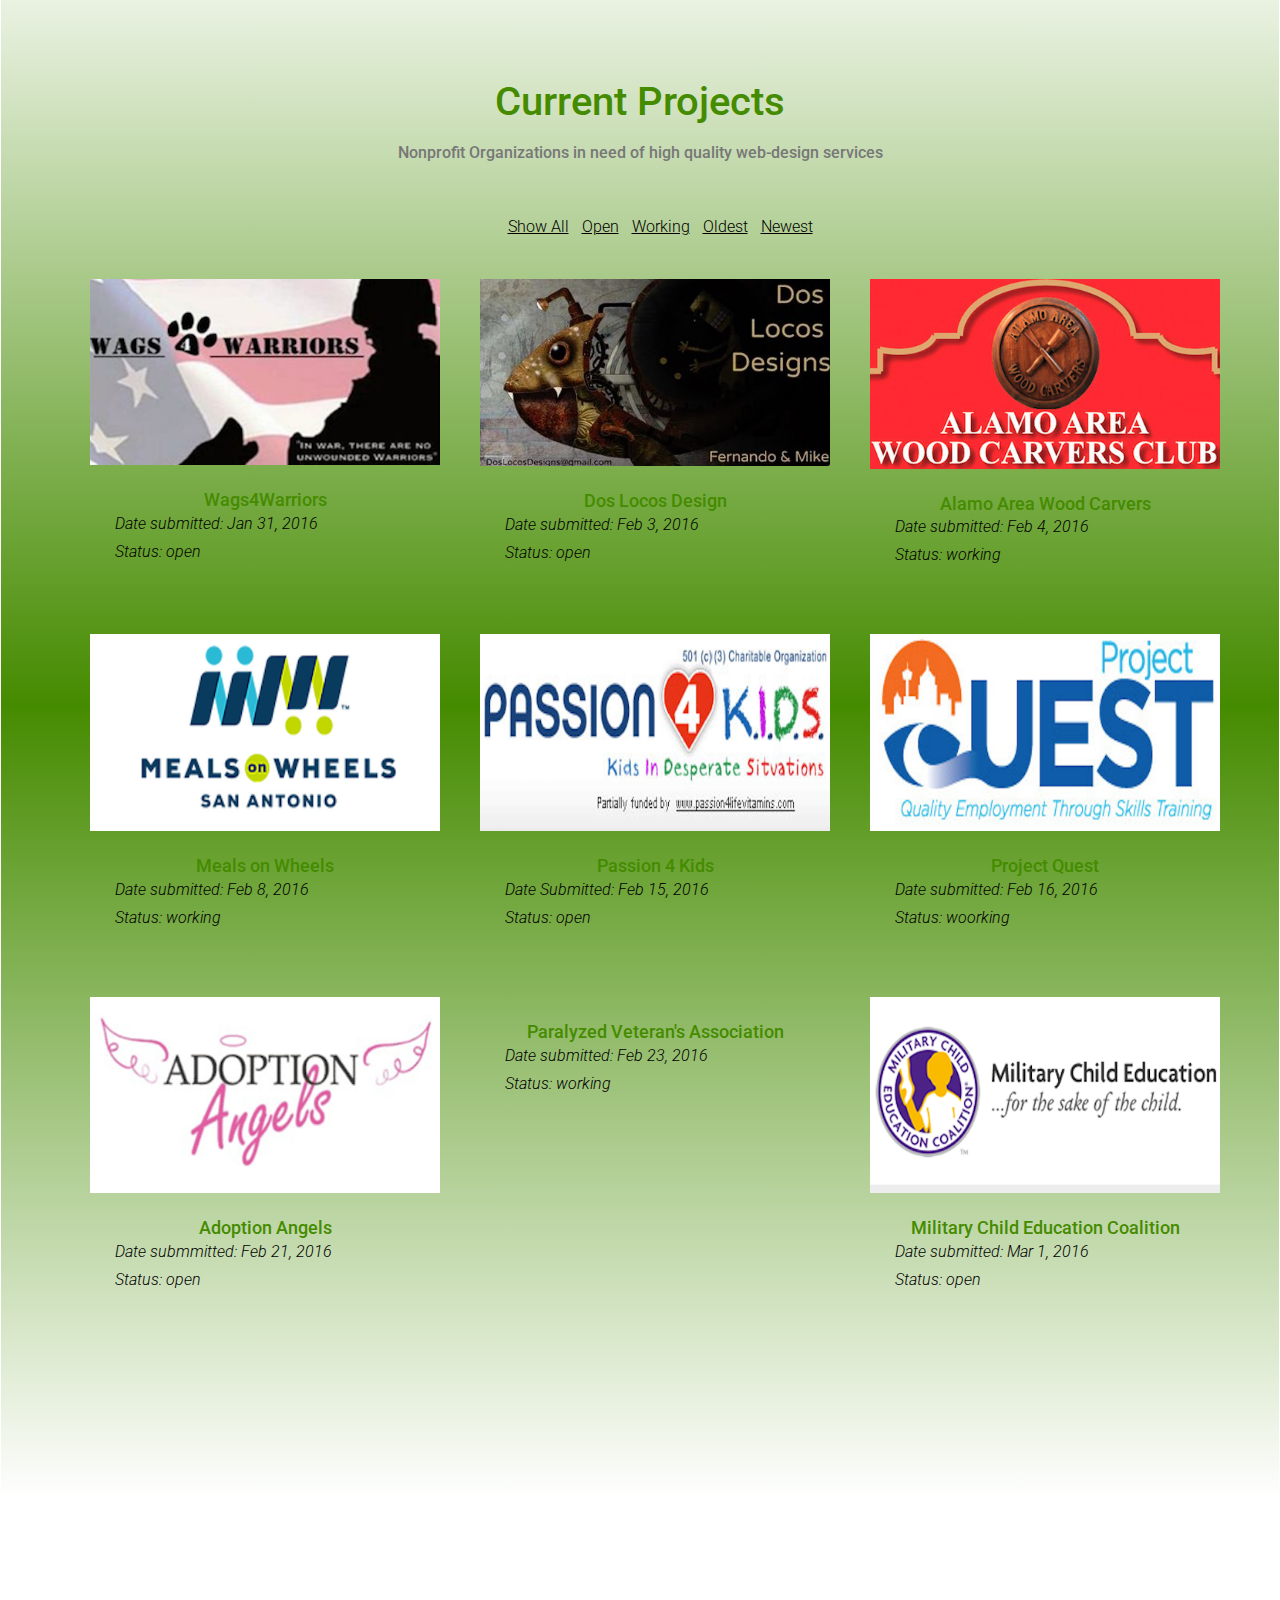
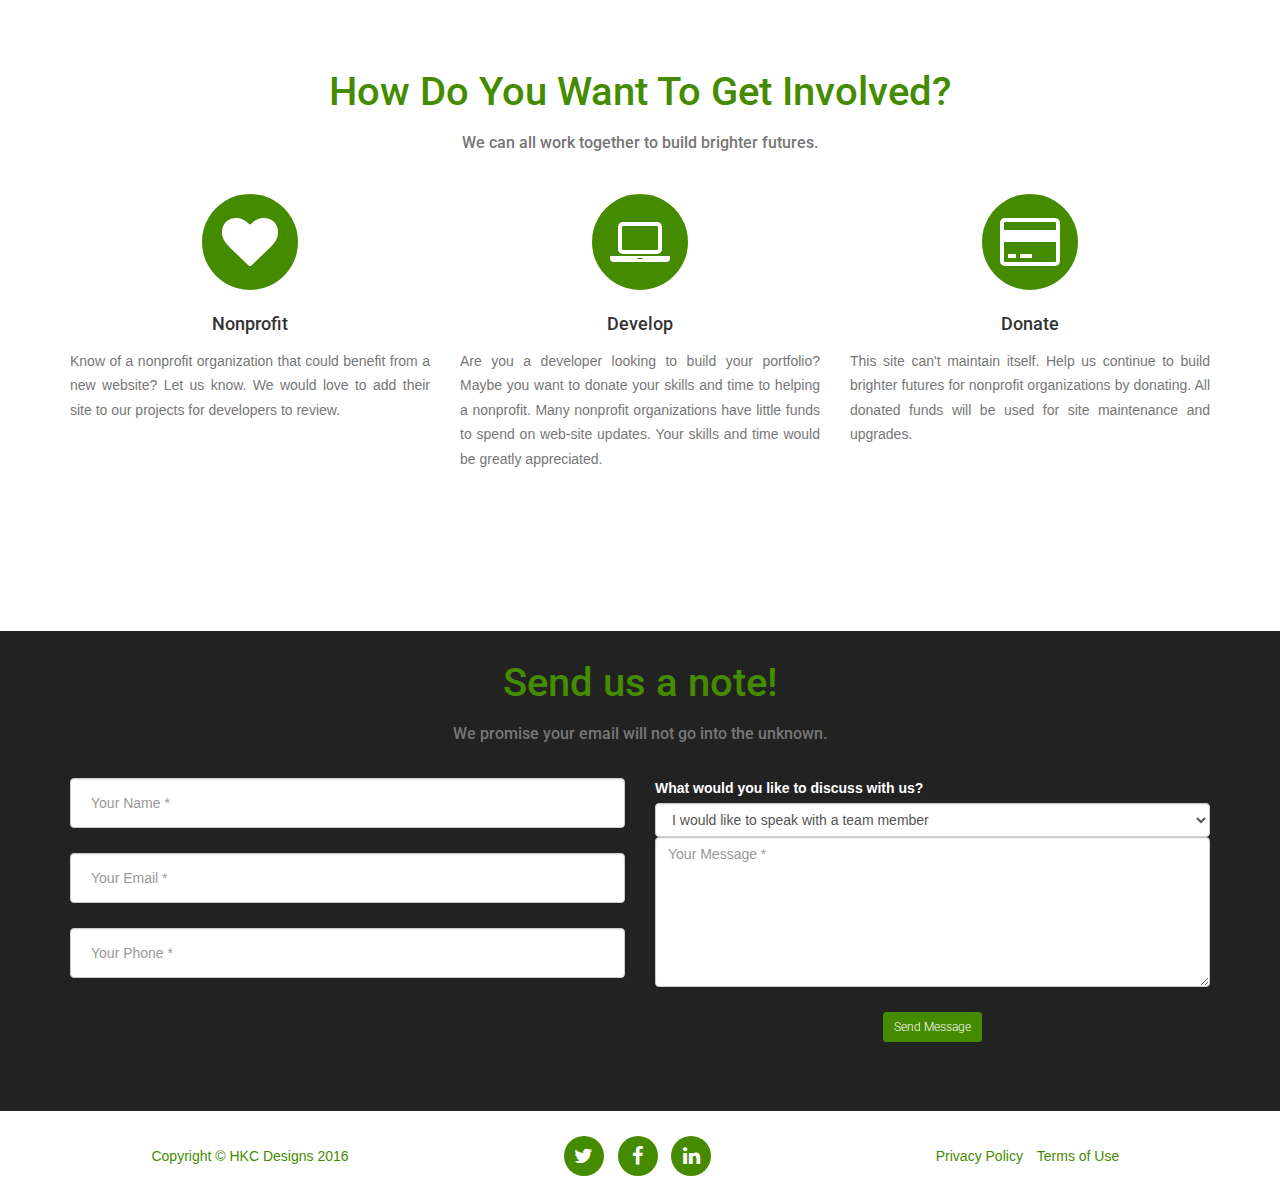
==== commit 5fe1a779: "removed send from donate modal; rearranged dropdown options in contact us; added css table of conten" ====
--- a/public/index.html
+++ b/public/index.html
@@ -617,10 +617,11 @@
                                 <div class="form-group">
                                 <label for="subject">What would you like to discuss with us?</label>
                                 <select  class="form-control" id="subject" name="subject">
+                                    <option>I would like to speak with a team member</option>
+                                    <option>I would like some additional details</option>
+                                    <option>I want to donate, but I have some questions</option>
                                     <option>I want to nominate a non-profit organization</option>
-                                    <option>I am a developer; I want to donate my skills!</option>
-                                    <option>I want to donate, but I have some questions</option>
-                                    <option>I would like to speak with a team member</option>
+                                    <option>I am a developer; I want to donate my skills!</option>     
                                 </select>  
                                 <div class="form-group">
                                     <textarea class="form-control" placeholder="Your Message *" id="message" required data-validation-required-message="Please enter a message."></textarea>
@@ -1003,7 +1004,7 @@
                         </form>
                     </div>
                     <div class="modal-footer">
-                        <button type="button" class="btn btn-default" data-dismiss="modal">Send</button>
+                        <!-- <button type="button" class="btn btn-default" data-dismiss="modal">Send</button> -->
                     </div>
                 </div>
              </div>                              
--- a/public/css/agency.css
+++ b/public/css/agency.css
@@ -1,3 +1,19 @@
+/*This is the style for index.html for Hope to Code*?
+/*CONTENTS
+*
+*SETTINGS
+*Global..........................................Global styles and config
+*
+*Nav Bar.........................................styles for navigation bar
+*Header..........................................styles for Header
+*Main Content....................................styles for images and page text
+*Projects and Get Involved.......................styles for projects and Get Involved text
+*Contact Us......................................styles for contact us
+*Footer..........................................styles for footer
+*Modals..........................................styles for project modals
+*/
+
+/*------------------- Global -----------------------*/
 body {
     overflow-x: hidden;
     font-family: "Roboto ", "Helvetica Neue", Helvetica, Arial, sans-serif;
@@ -15,11 +31,11 @@
 
 p {
     font-size: 14px;
-    line-height: 1.75
+    line-height: 1.75;
 }
 
 p.large {
-    font-size: 16px
+    font-size: 16px;
 }
 
 a,
@@ -27,7 +43,7 @@
 a:focus,
 a:active,
 a.active {
-    outline: 0
+    outline: 0;
 }
 
 a {
@@ -48,12 +64,11 @@
 h5,
 h6 {
     font-family: "Roboto", "Helvetica Neue", Helvetica, Arial, sans-serif;
-    /*text-transform: uppercase;*/
     font-weight: 500;  
 }
 
 .img-centered {
-    margin: 0 auto
+    margin: 0 auto;
 }
 
 .bg-light-gray {
@@ -63,7 +78,7 @@
 }
 
 .bg-darkest-gray {
-    background-color: #222
+    background-color: #222;
 }
 
 .btn-primary {
@@ -71,8 +86,7 @@
     background-color: #458B00;
     border-color: #458B00;
     font-family: "Roboto", "Helvetica Neue", Helvetica, Arial, sans-serif;
-    /*text-transform: uppercase;*/
-    font-weight: 300
+    font-weight: 300;
 }
 
 .btn-primary:active,
@@ -125,7 +139,7 @@
 .btn-primary:active,
 .btn-primary.active,
 .open .dropdown-toggle.btn-primary {
-    background-image: none
+    background-image: none;
 }
 
 .btn-primary.disabled,
@@ -157,11 +171,10 @@
     background-color: #458B00;
     border-color: #458B00;
     font-family: Montserrat, "Helvetica Neue", Helvetica, Arial, sans-serif;
-    /*text-transform: uppercase;*/
     font-weight: 700;
     border-radius: 3px;
     font-size: 18px;
-    padding: 20px 40px
+    padding: 20px 40px;
 }
 
 .btn-xl:hover,
@@ -177,7 +190,7 @@
 .btn-xl:active,
 .btn-xl.active,
 .open .dropdown-toggle.btn-xl {
-    background-image: none
+    background-image: none;
 }
 
 .btn-xl.disabled,
@@ -199,9 +212,11 @@
     border-color: #458B00;
 }
 
+/*--------------------- Nav Bar ----------------------*/
+
 .btn-xl .badge {
     color: #458B00;
-    background-color: #fff
+    background-color: #fff;
 }
 
 .spinner {
@@ -216,7 +231,7 @@
 
 .navbar-default {
     background-color: #222;
-    border-color: transparent
+    border-color: transparent;
 }
 
 .navbar-default .navbar-brand {
@@ -242,11 +257,11 @@
 
 .navbar-default .navbar-toggle {
     background-color: #458B00;
-    border-color: #458B00
+    border-color: #458B00;
 }
 
 .navbar-default .navbar-toggle .icon-bar {
-    background-color: #fff
+    background-color: #fff;
 }
 
 .navbar-default .navbar-toggle:hover,
@@ -267,7 +282,7 @@
 .navbar-default .nav li a:focus {
     color: #458B00;
     text-shadow: .5px .5px #fff;
-    outline: 0
+    outline: 0;
 }
 
 .navbar-default .navbar-nav>.active>a {
@@ -289,27 +304,27 @@
         -webkit-transition: padding .3s;
         -moz-transition: padding .3s;
         transition: padding .3s;
-        border: 0
+        border: 0;
     }
     .navbar-default .navbar-brand {
         font-size: 3em;
         -webkit-transition: all .3s;
         -moz-transition: all .3s;
-        transition: all .3s
+        transition: all .3s;
     }
     .navbar-default .navbar-nav>.active>a {
-        border-radius: 3px
+        border-radius: 3px;
     }
     .navbar-default.navbar-shrink {
         background-color: #222;
-        padding: 10px 0
+        padding: 10px 0;
     }
     .navbar-default.navbar-shrink .navbar-brand {
-        font-size: 1.5em
-    }
-}
-
-/*//Jumbotron//*/
+        font-size: 1.5em;
+    }
+}
+
+/*--------------------- Header ----------------------*/
 
 header {
     background-image: url(../img/239H.jpg) ;
@@ -334,7 +349,6 @@
 
 header .intro-text .intro-lead-in {
     font-family: "Roboto", "Helvetica Neue", Helvetica, Arial, sans-serif;
-    /*font-style: italic;*/
     font-size: 2em;
     font-weight: 300;
     line-height: 22px;
@@ -344,7 +358,6 @@
 
 header .intro-text .intro-heading {
     font-family: "Roboto", "Helvetica Neue", Helvetica, Arial, sans-serif;
-    /*text-transform: uppercase;*/
     font-weight: 400;
     font-size: 50px;
     line-height: 50px;
@@ -355,7 +368,7 @@
 @media (min-width:768px) {
     header .intro-text {
         padding-top: 300px;
-        padding-bottom: 200px
+        padding-bottom: 200px;
     }
     header .intro-text .intro-lead-in {
         font-family: "Roboto", "Helvetica Neue", Helvetica, Arial, sans-serif;
@@ -365,30 +378,31 @@
         text-shadow: -1.5px -1.5px 1px #458B00;
         font-weight: bolder;
         line-height: 40px;
-        margin-bottom: 25px
+        margin-bottom: 25px;
     }
     header .intro-text .intro-heading {
         font-family: "Roboto", "Helvetica Neue", Helvetica, Arial, sans-serif;
-        /*text-transform: uppercase;*/
         font-weight: 300;
         font-size: 65px;
         color: #fff;
         text-shadow: -1.5px -1.5px 1px #458B00;
         font-weight: bolder;
         line-height: 75px;
-        margin-bottom: 50px
-    }
-}
+        margin-bottom: 50px;
+    }
+}
+
+/*--------------------- Main Content ----------------------*/
 
 section {
-    padding: 100px 0
+    padding: 100px 0;
 }
 
 section h2.section-heading {
     font-size: 40px;
     color: #458B00;
     margin-top: 20;
-    margin-bottom: 15px
+    margin-bottom: 15px;
 }
 
 section h3.section-subheading {
@@ -402,19 +416,16 @@
 
 @media (min-width:768px) {
     section {
-        padding: 150px 0
+        padding: 150px 0;
     }
 }
 
 .service-heading {
     margin: 15px 0;
-    text-transform: none
-}
-
-
-/*//portfolio//*/
-
-
+    text-transform: none;
+}
+
+/*--------------------- Nav Bar ----------------------*/
 
 #portfolio .portfolio-item {
     margin: 0, 0, 35px;
@@ -431,7 +442,6 @@
 }
 
 #portfolio .portfolio-item .portfolio-link .portfolio-hover {
-   /* background: rgba(254, 209, 54, .9);*/
    background: linear-gradient(#458B00,#fff);
     position: absolute;
     width: 100%;
@@ -472,12 +482,12 @@
     margin: 0 auto;
     /*background-color: #fff;*/
     text-align: center;
-    padding: 25px
+    padding: 25px;
 }
 
 #portfolio .portfolio-item .portfolio-caption h4 {
     text-transform: none;
-    margin: 0
+    margin: 0;
 }
 
 #portfolio .portfolio-item .portfolio-caption p {
@@ -485,16 +495,16 @@
     font-style: italic;
     font-size: 16px;
     color:black;
-    margin: 0
+    margin: 0;
 }
 
 #portfolio * {
-    z-index: 2
+    z-index: 2;
 }
 
 @media (min-width:767px) {
     #portfolio .portfolio-item {
-        margin: 0 0 20px
+        margin: 0 0 20px;
     }
 }
 
@@ -537,7 +547,6 @@
  }
 
 #lightbulb {
-    /*margin-top: 475px;*/
     margin-bottom: 0px;
     padding-bottom: 0px;
     padding-right: 50px;
@@ -545,7 +554,6 @@
 }
 
 #gears {
-    /*margin-top: 425px;*/
     margin-bottom: 0px;
     padding-bottom: 0px;
     padding-left: 60px;
@@ -554,11 +562,7 @@
 .cog-image {
     height: 500px;
     width: 500px;
-    /*background-color: red;*/
-   /* background-image: url("/img/cog.png");
-    background-size: cover;*/
     border-radius: 50%;
-    /*background-position: center;*/
     opacity: .3;
     float: left;
     margin-left: 275px;
@@ -571,7 +575,6 @@
     background-size: 50%;
     background-position: center;
     background-repeat: no-repeat;
-    /*transition: transform .8s ease-in-out;*/
 }
 
 /*.cog2:hover {
@@ -586,7 +589,6 @@
 }
 
 #search {
-    /*margin-top: -175px;*/
     margin-left: 10px;
     padding-top: 0px;
     padding-right: 70px;
@@ -594,8 +596,6 @@
    }
 
 #users {
-    /*margin-top: -340px;*/
-    /*margin-left: 625px;*/
     padding-top: 0px;
     padding-left: 60px;
     float: right;
@@ -635,234 +635,36 @@
     background-size: 50%;
     background-position: center;
     background-repeat: no-repeat;
-    /*transition: transform .8s ease-in-out;*/
-}
-
-/*.cog2:hover {
-    transform: rotate(360deg);
-}*/
-
-    }
-}
-
-
-/*.timeline {
-    list-style: none;
-    padding: 0;
-    position: relative
-}
-
-.timeline:before {
-    top: 0;
-    bottom: 0;
-    position: absolute;
-    content: "";
-    width: 2px;
-    background-color: #f1f1f1;
-    left: 40px;
-    margin-left: -1.5px
-}
-
-.timeline>li {
+}
+
+.team-member {
+    text-align: center;
     margin-bottom: 50px;
-    position: relative;
-    min-height: 50px
-}
-
-.timeline>li:before,
-.timeline>li:after {
-    content: " ";
-    display: table
-}
-
-.timeline>li:after {
-    clear: both
-}
-
-.timeline>li .timeline-panel {
-    width: 100%;
-    float: right;
-    padding: 0 20px 0 100px;
-    position: relative;
-    text-align: left
-}
-
-.timeline>li .timeline-panel:before {
-    border-left-width: 0;
-    border-right-width: 15px;
-    left: -15px;
-    right: auto
-}
-
-.timeline>li .timeline-panel:after {
-    border-left-width: 0;
-    border-right-width: 14px;
-    left: -14px;
-    right: auto
-}
-
-.timeline>li .timeline-image {
-    left: 0;
-    margin-left: 0;
-    width: 80px;
-    height: 80px;
-    position: absolute;
-    z-index: 100;
-    background-color: #fed136;
-    color: #fff;
-    border-radius: 100%;
-    border: 7px solid #f1f1f1;
-    text-align: center
-}
-
-.timeline>li .timeline-image h4 {
-    font-size: 10px;
-    margin-top: 12px;
-    line-height: 14px
-}
-
-.timeline>li.timeline-inverted>.timeline-panel {
-    float: right;
-    text-align: left;
-    padding: 0 20px 0 100px
-}
-
-.timeline>li.timeline-inverted>.timeline-panel:before {
-    border-left-width: 0;
-    border-right-width: 15px;
-    left: -15px;
-    right: auto
-}
-
-.timeline>li.timeline-inverted>.timeline-panel:after {
-    border-left-width: 0;
-    border-right-width: 14px;
-    left: -14px;
-    right: auto
-}
-
-.timeline>li:last-child {
-    margin-bottom: 0
-}
-
-.timeline .timeline-heading h4 {
-    margin-top: 0;
-    color: inherit
-}
-
-.timeline .timeline-heading h4.subheading {
-    text-transform: none
-}
-
-.timeline .timeline-body>p,
-.timeline .timeline-body>ul {
-    margin-bottom: 0
-}
-
-@media (min-width:768px) {
-    .timeline:before {
-        left: 50%
-    }
-    .timeline>li {
-        margin-bottom: 100px;
-        min-height: 100px
-    }
-    .timeline>li .timeline-panel {
-        width: 41%;
-        float: left;
-        padding: 0 20px 20px 30px;
-        text-align: right
-    }
-    .timeline>li .timeline-image {
-        width: 100px;
-        height: 100px;
-        left: 50%;
-        margin-left: -50px
-    }
-    .timeline>li .timeline-image h4 {
-        font-size: 13px;
-        margin-top: 16px;
-        line-height: 18px
-    }
-    .timeline>li.timeline-inverted>.timeline-panel {
-        float: right;
-        text-align: left;
-        padding: 0 30px 20px 20px
-    }
-}
-
-@media (min-width:992px) {
-    .timeline>li {
-        min-height: 150px
-    }
-    .timeline>li .timeline-panel {
-        padding: 0 20px 20px
-    }
-    .timeline>li .timeline-image {
-        width: 150px;
-        height: 150px;
-        margin-left: -75px
-    }
-    .timeline>li .timeline-image h4 {
-        font-size: 18px;
-        margin-top: 30px;
-        line-height: 26px
-    }
-    .timeline>li.timeline-inverted>.timeline-panel {
-        padding: 0 20px 20px
-    }
-}
-
-@media (min-width:1200px) {
-    .timeline>li {
-        min-height: 170px
-    }
-    .timeline>li .timeline-panel {
-        padding: 0 20px 20px 100px
-    }
-    .timeline>li .timeline-image {
-        width: 170px;
-        height: 170px;
-        margin-left: -85px
-    }
-    .timeline>li .timeline-image h4 {
-        margin-top: 40px
-    }
-    .timeline>li.timeline-inverted>.timeline-panel {
-        padding: 0 100px 20px 20px
-    }
-}*/
-
-.team-member {
-    text-align: center;
-    margin-bottom: 50px
 }
 
 .team-member img {
     margin: 0 auto;
-    border: 7px solid #fff
+    border: 7px solid #fff;
 }
 
 .team-member h4 {
     margin-top: 25px;
     margin-bottom: 0;
-    text-transform: none
+    text-transform: none;
 }
 
 .team-member p {
-    margin-top: 0
+    margin-top: 0;
 }
 
 aside.clients img {
-    margin: 50px auto
-}
-
-
-/* Contact Us*/
+    margin: 50px auto;
+}
+
+/*--------------------- Contact Us ----------------------*/
 
 section#contact {
     background-color: #222;
-    /*background-image: url(../img/map-image.png);*/
     background-position: center;
     background-repeat: no-repeat;
     height: 480px;
@@ -871,7 +673,6 @@
 
 section#contact .section-heading {
     color: #458B00;
-    /*padding-bottom: 10px;*/
     margin-bottom: 10px;
 }
 
@@ -884,13 +685,13 @@
 }
 
 section#contact .form-group {
-    margin-bottom: 25px
+    margin-bottom: 25px;
 }
 
 section#contact .form-group input,
 section#contact .form-group textarea
 section#contact .form-group select    {
-    padding: 20px
+    padding: 20px;
 }
 
 section#contact .form-group input.form-control {
@@ -898,55 +699,51 @@
 }
 
 section#contact .form-group textarea.form-control {
-    height: 150px
+    height: 150px;
 }
 
 section#contact .form-control:focus {
     border-color: #fed136;
-    box-shadow: none
+    box-shadow: none;
 }
 
 section#contact::-webkit-input-placeholder {
     font-family: "Roboto", "Helvetica Neue", Helvetica, Arial, sans-serif;
-    /*text-transform: uppercase;*/
     font-weight: 300;
-    color: #bbb
+    color: #bbb;
 }
 
 section#contact:-moz-placeholder {
     font-family: "Roboto", "Helvetica Neue", Helvetica, Arial, sans-serif;
-    /*text-transform: uppercase;*/
     font-weight: 700;
-    color: #bbb
+    color: #bbb;
 }
 
 section#contact::-moz-placeholder {
     font-family: "Roboto", "Helvetica Neue", Helvetica, Arial, sans-serif;
-    /*text-transform: uppercase;*/
     font-weight: 700;
-    color: #bbb
+    color: #bbb;
 }
 
 section#contact:-ms-input-placeholder {
     font-family: "Roboto", "Helvetica Neue", Helvetica, Arial, sans-serif;
-    /*text-transform: uppercase;*/
     font-weight: 700;
-    color: #bbb
+    color: #bbb;
 }
 
 section#contact .text-danger {
-    color: #e74c3c
+    color: #e74c3c;
 }
 
 label {
     color: white;
-    /*margin-left: 15px;*/
-}
+}
+
 /*small devies (phones and tablets up to 768px) */
 @media screen and  (max-width:768px) {
     section#contact {
         height: 800px;
-        margin: 0 0 20px
+        margin: 0 0 20px;
     }
 }
 
@@ -964,29 +761,29 @@
     }
 }
 
+/*--------------------- Footer ----------------------*/
+
 footer {
     padding: 25px 0;
-    text-align: center
+    text-align: center;
 }
 
 footer span.copyright {
     color: #458B00;
     line-height: 40px;
     font-family: Montserrat, "Helvetica Neue", Helvetica, Arial, sans-serif;
-    /*text-transform: uppercase;*/
-    text-transform: none
+    text-transform: none;
 }
 
 footer ul.quicklinks {
     margin-bottom: 0;
     line-height: 40px;
     font-family: Montserrat, "Helvetica Neue", Helvetica, Arial, sans-serif;
-    /*text-transform: uppercase;*/
     text-transform: none
 }
 
 ul.social-buttons {
-    margin-bottom: 0
+    margin-bottom: 0;
 }
 
 ul.social-buttons li a {
@@ -1001,7 +798,7 @@
     outline: 0;
     -webkit-transition: all .3s;
     -moz-transition: all .3s;
-    transition: all .3s
+    transition: all .3s;
 }
 
 ul.social-buttons li a:hover,
@@ -1017,6 +814,8 @@
 .btn:active:focus {
     outline: 0
 }
+
+/*--------------------- Modals ----------------------*/
 
 .portfolio-modal .modal-content {
     border-radius: 0;
@@ -1026,32 +825,32 @@
     border: 0;
     min-height: 100%;
     padding: 100px 0;
-    text-align: center
+    text-align: center;
 }
 
 .portfolio-modal .modal-content h2 {
     margin-bottom: 15px;
-    font-size: 3em
+    font-size: 3em;
 }
 
 .portfolio-modal .modal-content p {
-    margin-bottom: 30px
+    margin-bottom: 30px;
 }
 
 .portfolio-modal .modal-content p.item-intro {
     margin: 20px 0 30px;
     font-family: "Droid Serif", "Helvetica Neue", Helvetica, Arial, sans-serif;
     font-style: italic;
-    font-size: 16px
+    font-size: 16px;
 }
 
 .portfolio-modal .modal-content ul.list-inline {
     margin-bottom: 30px;
-    margin-top: 0
+    margin-top: 0;
 }
 
 .portfolio-modal .modal-content img {
-    margin-bottom: 30px
+    margin-bottom: 30px;
 }
 
 .portfolio-modal .close-modal {
@@ -1061,11 +860,11 @@
     background-color: transparent;
     top: 25px;
     right: 25px;
-    cursor: pointer
+    cursor: pointer;
 }
 
 .portfolio-modal .close-modal:hover {
-    opacity: .3
+    opacity: .3;
 }
 
 .portfolio-modal .close-modal .lr {
@@ -1076,7 +875,7 @@
     transform: rotate(45deg);
     -ms-transform: rotate(45deg);
     -webkit-transform: rotate(45deg);
-    z-index: 1051
+    z-index: 1051;
 }
 
 .portfolio-modal .close-modal .lr .rl {
@@ -1086,32 +885,32 @@
     transform: rotate(90deg);
     -ms-transform: rotate(90deg);
     -webkit-transform: rotate(90deg);
-    z-index: 1052
+    z-index: 1052;
 }
 
 .portfolio-modal .modal-backdrop {
     opacity: 0;
-    display: none
+    display: none;
 }
 
 ::-moz-selection {
     text-shadow: none;
-    background: #fed136
+    background: #fed136;
 }
 
 ::selection {
     text-shadow: none;
-    background: #fed136
+    background: #fed136;
 }
 
 img::selection {
-    background: 0 0
+    background: 0 0;
 }
 
 img::-moz-selection {
-    background: 0 0
+    background: 0 0;
 }
 
 body {
-    webkit-tap-highlight-color: #fed136
+    webkit-tap-highlight-color: #fed136;
 }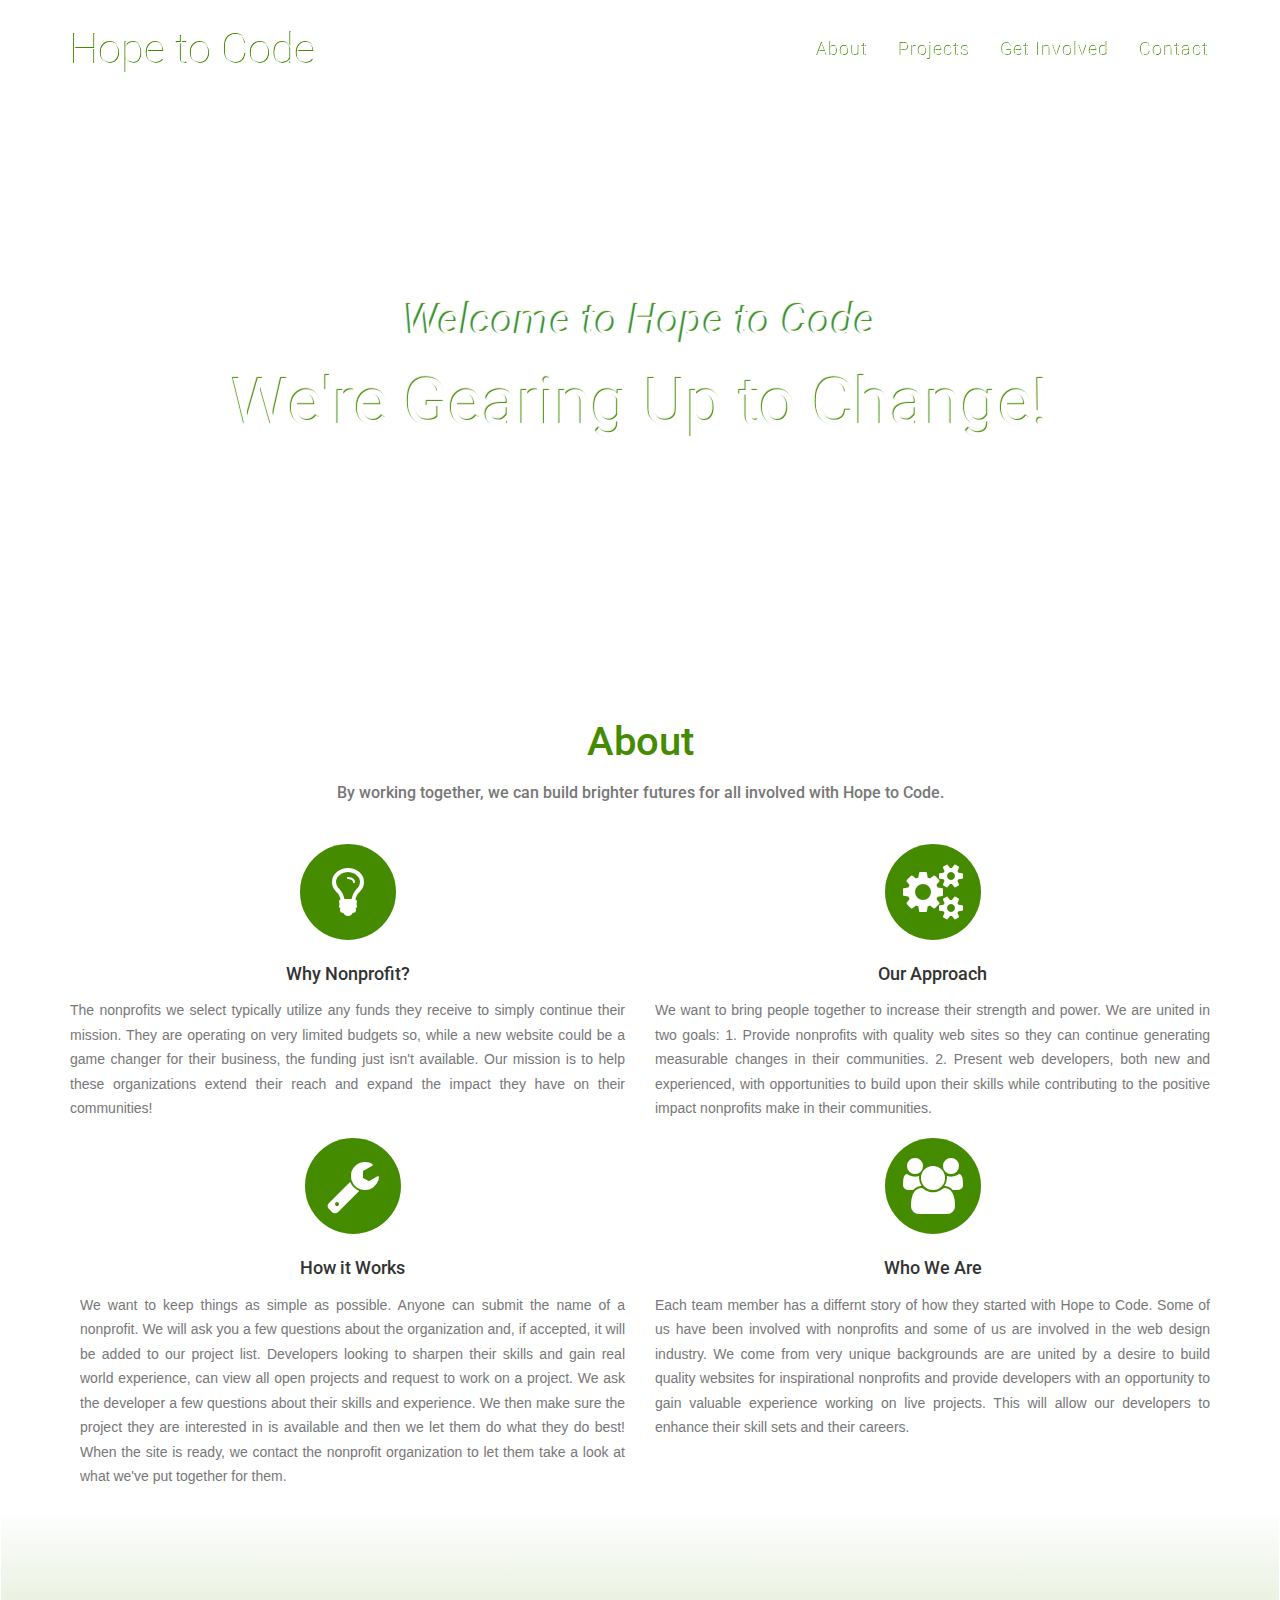
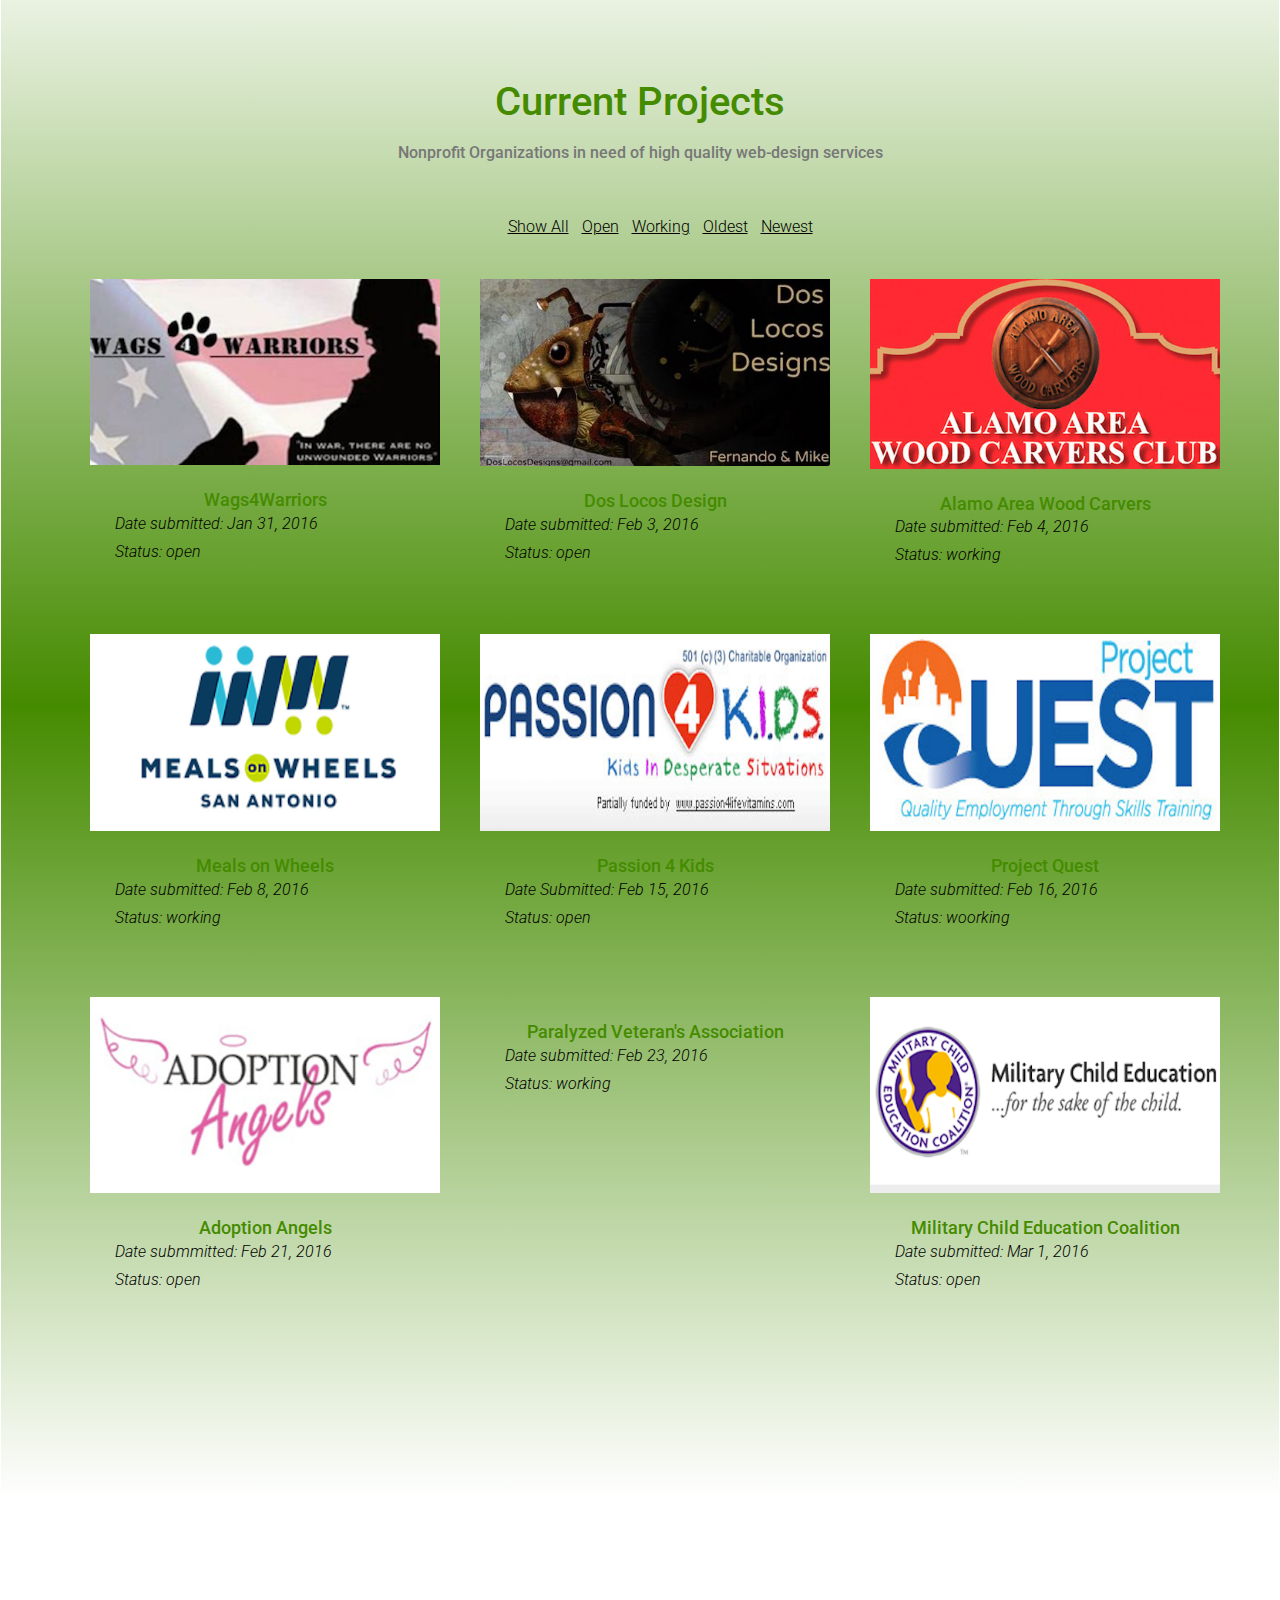
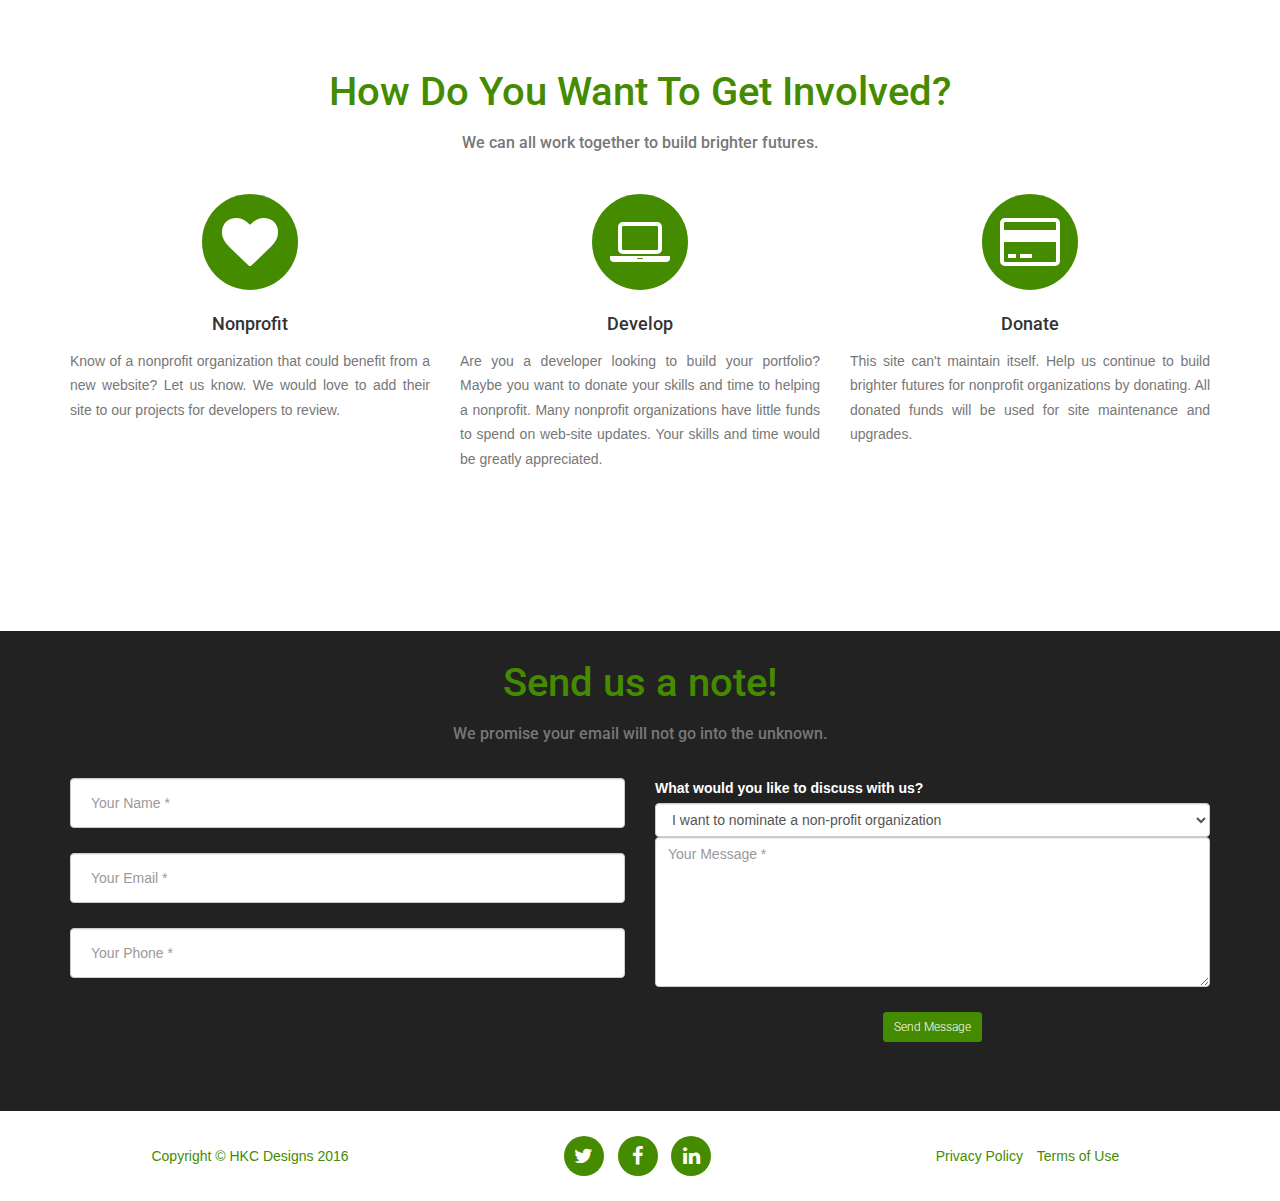
==== commit 14907279: "minor changes" ====
--- a/public/index.html
+++ b/public/index.html
@@ -52,7 +52,7 @@
             </div>
 
             <!-- Collect the nav links, forms, and other content for toggling -->
-            <div class="collapse navbar-collapse" id="bs-example-navbar-collapse-1">
+            <div class="collapse navbar-collapse " id="bs-example-navbar-collapse-1">
                 <ul class="nav navbar-nav navbar-right">
                     <li class="hidden">
                         <a href="#page-top"></a>
@@ -617,11 +617,10 @@
                                 <div class="form-group">
                                 <label for="subject">What would you like to discuss with us?</label>
                                 <select  class="form-control" id="subject" name="subject">
+                                    <option>I want to nominate a non-profit organization</option>
+                                    <option>I am a developer; I want to donate my skills!</option>
+                                    <option>I want to donate, but I have some questions</option>
                                     <option>I would like to speak with a team member</option>
-                                    <option>I would like some additional details</option>
-                                    <option>I want to donate, but I have some questions</option>
-                                    <option>I want to nominate a non-profit organization</option>
-                                    <option>I am a developer; I want to donate my skills!</option>     
                                 </select>  
                                 <div class="form-group">
                                     <textarea class="form-control" placeholder="Your Message *" id="message" required data-validation-required-message="Please enter a message."></textarea>
@@ -1004,7 +1003,7 @@
                         </form>
                     </div>
                     <div class="modal-footer">
-                        <!-- <button type="button" class="btn btn-default" data-dismiss="modal">Send</button> -->
+                        <button type="button" class="btn btn-default" data-dismiss="modal">Send</button>
                     </div>
                 </div>
              </div>                              
--- a/public/css/agency.css
+++ b/public/css/agency.css
@@ -1,19 +1,3 @@
-/*This is the style for index.html for Hope to Code*?
-/*CONTENTS
-*
-*SETTINGS
-*Global..........................................Global styles and config
-*
-*Nav Bar.........................................styles for navigation bar
-*Header..........................................styles for Header
-*Main Content....................................styles for images and page text
-*Projects and Get Involved.......................styles for projects and Get Involved text
-*Contact Us......................................styles for contact us
-*Footer..........................................styles for footer
-*Modals..........................................styles for project modals
-*/
-
-/*------------------- Global -----------------------*/
 body {
     overflow-x: hidden;
     font-family: "Roboto ", "Helvetica Neue", Helvetica, Arial, sans-serif;
@@ -31,11 +15,11 @@
 
 p {
     font-size: 14px;
-    line-height: 1.75;
+    line-height: 1.75
 }
 
 p.large {
-    font-size: 16px;
+    font-size: 16px
 }
 
 a,
@@ -43,7 +27,7 @@
 a:focus,
 a:active,
 a.active {
-    outline: 0;
+    outline: 0
 }
 
 a {
@@ -64,11 +48,12 @@
 h5,
 h6 {
     font-family: "Roboto", "Helvetica Neue", Helvetica, Arial, sans-serif;
+    /*text-transform: uppercase;*/
     font-weight: 500;  
 }
 
 .img-centered {
-    margin: 0 auto;
+    margin: 0 auto
 }
 
 .bg-light-gray {
@@ -78,7 +63,7 @@
 }
 
 .bg-darkest-gray {
-    background-color: #222;
+    background-color: #222
 }
 
 .btn-primary {
@@ -86,7 +71,8 @@
     background-color: #458B00;
     border-color: #458B00;
     font-family: "Roboto", "Helvetica Neue", Helvetica, Arial, sans-serif;
-    font-weight: 300;
+    /*text-transform: uppercase;*/
+    font-weight: 300
 }
 
 .btn-primary:active,
@@ -139,7 +125,7 @@
 .btn-primary:active,
 .btn-primary.active,
 .open .dropdown-toggle.btn-primary {
-    background-image: none;
+    background-image: none
 }
 
 .btn-primary.disabled,
@@ -171,10 +157,11 @@
     background-color: #458B00;
     border-color: #458B00;
     font-family: Montserrat, "Helvetica Neue", Helvetica, Arial, sans-serif;
+    /*text-transform: uppercase;*/
     font-weight: 700;
     border-radius: 3px;
     font-size: 18px;
-    padding: 20px 40px;
+    padding: 20px 40px
 }
 
 .btn-xl:hover,
@@ -190,7 +177,7 @@
 .btn-xl:active,
 .btn-xl.active,
 .open .dropdown-toggle.btn-xl {
-    background-image: none;
+    background-image: none
 }
 
 .btn-xl.disabled,
@@ -212,11 +199,9 @@
     border-color: #458B00;
 }
 
-/*--------------------- Nav Bar ----------------------*/
-
 .btn-xl .badge {
     color: #458B00;
-    background-color: #fff;
+    background-color: #fff
 }
 
 .spinner {
@@ -231,7 +216,7 @@
 
 .navbar-default {
     background-color: #222;
-    border-color: transparent;
+    border-color: transparent
 }
 
 .navbar-default .navbar-brand {
@@ -249,19 +234,19 @@
 .navbar-default .navbar-brand.active {
     color: #458B00;
     text-shadow: -1px -1px #fff;
-}
+}  
 
 .navbar-default .navbar-collapse {
-    border-color: rgba(255, 255, 255, .02)
+    border-color: rgba(255, 255, 255, .02);
 }
 
 .navbar-default .navbar-toggle {
     background-color: #458B00;
-    border-color: #458B00;
+    border-color: #458B00
 }
 
 .navbar-default .navbar-toggle .icon-bar {
-    background-color: #fff;
+    background-color: #fff
 }
 
 .navbar-default .navbar-toggle:hover,
@@ -282,7 +267,7 @@
 .navbar-default .nav li a:focus {
     color: #458B00;
     text-shadow: .5px .5px #fff;
-    outline: 0;
+    outline: 0
 }
 
 .navbar-default .navbar-nav>.active>a {
@@ -304,27 +289,29 @@
         -webkit-transition: padding .3s;
         -moz-transition: padding .3s;
         transition: padding .3s;
-        border: 0;
+        border: 0
     }
     .navbar-default .navbar-brand {
         font-size: 3em;
         -webkit-transition: all .3s;
         -moz-transition: all .3s;
-        transition: all .3s;
+        transition: all .3s
     }
     .navbar-default .navbar-nav>.active>a {
-        border-radius: 3px;
+        border-radius: 3px
     }
     .navbar-default.navbar-shrink {
         background-color: #222;
         padding: 10px 0;
+        
     }
     .navbar-default.navbar-shrink .navbar-brand {
         font-size: 1.5em;
-    }
-}
-
-/*--------------------- Header ----------------------*/
+
+    }
+}
+
+/*//Jumbotron//*/
 
 header {
     background-image: url(../img/239H.jpg) ;
@@ -349,6 +336,7 @@
 
 header .intro-text .intro-lead-in {
     font-family: "Roboto", "Helvetica Neue", Helvetica, Arial, sans-serif;
+    /*font-style: italic;*/
     font-size: 2em;
     font-weight: 300;
     line-height: 22px;
@@ -358,6 +346,7 @@
 
 header .intro-text .intro-heading {
     font-family: "Roboto", "Helvetica Neue", Helvetica, Arial, sans-serif;
+    /*text-transform: uppercase;*/
     font-weight: 400;
     font-size: 50px;
     line-height: 50px;
@@ -368,7 +357,7 @@
 @media (min-width:768px) {
     header .intro-text {
         padding-top: 300px;
-        padding-bottom: 200px;
+        padding-bottom: 200px
     }
     header .intro-text .intro-lead-in {
         font-family: "Roboto", "Helvetica Neue", Helvetica, Arial, sans-serif;
@@ -378,31 +367,30 @@
         text-shadow: -1.5px -1.5px 1px #458B00;
         font-weight: bolder;
         line-height: 40px;
-        margin-bottom: 25px;
+        margin-bottom: 25px
     }
     header .intro-text .intro-heading {
         font-family: "Roboto", "Helvetica Neue", Helvetica, Arial, sans-serif;
+        /*text-transform: uppercase;*/
         font-weight: 300;
         font-size: 65px;
         color: #fff;
         text-shadow: -1.5px -1.5px 1px #458B00;
         font-weight: bolder;
         line-height: 75px;
-        margin-bottom: 50px;
-    }
-}
-
-/*--------------------- Main Content ----------------------*/
+        margin-bottom: 50px
+    }
+}
 
 section {
-    padding: 100px 0;
+    padding: 100px 0
 }
 
 section h2.section-heading {
     font-size: 40px;
     color: #458B00;
     margin-top: 20;
-    margin-bottom: 15px;
+    margin-bottom: 15px
 }
 
 section h3.section-subheading {
@@ -416,16 +404,19 @@
 
 @media (min-width:768px) {
     section {
-        padding: 150px 0;
+        padding: 150px 0
     }
 }
 
 .service-heading {
     margin: 15px 0;
-    text-transform: none;
-}
-
-/*--------------------- Nav Bar ----------------------*/
+    text-transform: none
+}
+
+
+/*//portfolio//*/
+
+
 
 #portfolio .portfolio-item {
     margin: 0, 0, 35px;
@@ -442,6 +433,7 @@
 }
 
 #portfolio .portfolio-item .portfolio-link .portfolio-hover {
+   /* background: rgba(254, 209, 54, .9);*/
    background: linear-gradient(#458B00,#fff);
     position: absolute;
     width: 100%;
@@ -482,12 +474,12 @@
     margin: 0 auto;
     /*background-color: #fff;*/
     text-align: center;
-    padding: 25px;
+    padding: 25px
 }
 
 #portfolio .portfolio-item .portfolio-caption h4 {
     text-transform: none;
-    margin: 0;
+    margin: 0
 }
 
 #portfolio .portfolio-item .portfolio-caption p {
@@ -495,16 +487,16 @@
     font-style: italic;
     font-size: 16px;
     color:black;
-    margin: 0;
+    margin: 0
 }
 
 #portfolio * {
-    z-index: 2;
+    z-index: 2
 }
 
 @media (min-width:767px) {
     #portfolio .portfolio-item {
-        margin: 0 0 20px;
+        margin: 0 0 20px
     }
 }
 
@@ -547,6 +539,7 @@
  }
 
 #lightbulb {
+    /*margin-top: 475px;*/
     margin-bottom: 0px;
     padding-bottom: 0px;
     padding-right: 50px;
@@ -554,6 +547,7 @@
 }
 
 #gears {
+    /*margin-top: 425px;*/
     margin-bottom: 0px;
     padding-bottom: 0px;
     padding-left: 60px;
@@ -562,7 +556,11 @@
 .cog-image {
     height: 500px;
     width: 500px;
+    /*background-color: red;*/
+   /* background-image: url("/img/cog.png");
+    background-size: cover;*/
     border-radius: 50%;
+    /*background-position: center;*/
     opacity: .3;
     float: left;
     margin-left: 275px;
@@ -575,6 +573,7 @@
     background-size: 50%;
     background-position: center;
     background-repeat: no-repeat;
+    /*transition: transform .8s ease-in-out;*/
 }
 
 /*.cog2:hover {
@@ -589,6 +588,7 @@
 }
 
 #search {
+    /*margin-top: -175px;*/
     margin-left: 10px;
     padding-top: 0px;
     padding-right: 70px;
@@ -596,6 +596,8 @@
    }
 
 #users {
+    /*margin-top: -340px;*/
+    /*margin-left: 625px;*/
     padding-top: 0px;
     padding-left: 60px;
     float: right;
@@ -635,36 +637,234 @@
     background-size: 50%;
     background-position: center;
     background-repeat: no-repeat;
-}
+    /*transition: transform .8s ease-in-out;*/
+}
+
+/*.cog2:hover {
+    transform: rotate(360deg);
+}*/
+
+    }
+}
+
+
+/*.timeline {
+    list-style: none;
+    padding: 0;
+    position: relative
+}
+
+.timeline:before {
+    top: 0;
+    bottom: 0;
+    position: absolute;
+    content: "";
+    width: 2px;
+    background-color: #f1f1f1;
+    left: 40px;
+    margin-left: -1.5px
+}
+
+.timeline>li {
+    margin-bottom: 50px;
+    position: relative;
+    min-height: 50px
+}
+
+.timeline>li:before,
+.timeline>li:after {
+    content: " ";
+    display: table
+}
+
+.timeline>li:after {
+    clear: both
+}
+
+.timeline>li .timeline-panel {
+    width: 100%;
+    float: right;
+    padding: 0 20px 0 100px;
+    position: relative;
+    text-align: left
+}
+
+.timeline>li .timeline-panel:before {
+    border-left-width: 0;
+    border-right-width: 15px;
+    left: -15px;
+    right: auto
+}
+
+.timeline>li .timeline-panel:after {
+    border-left-width: 0;
+    border-right-width: 14px;
+    left: -14px;
+    right: auto
+}
+
+.timeline>li .timeline-image {
+    left: 0;
+    margin-left: 0;
+    width: 80px;
+    height: 80px;
+    position: absolute;
+    z-index: 100;
+    background-color: #fed136;
+    color: #fff;
+    border-radius: 100%;
+    border: 7px solid #f1f1f1;
+    text-align: center
+}
+
+.timeline>li .timeline-image h4 {
+    font-size: 10px;
+    margin-top: 12px;
+    line-height: 14px
+}
+
+.timeline>li.timeline-inverted>.timeline-panel {
+    float: right;
+    text-align: left;
+    padding: 0 20px 0 100px
+}
+
+.timeline>li.timeline-inverted>.timeline-panel:before {
+    border-left-width: 0;
+    border-right-width: 15px;
+    left: -15px;
+    right: auto
+}
+
+.timeline>li.timeline-inverted>.timeline-panel:after {
+    border-left-width: 0;
+    border-right-width: 14px;
+    left: -14px;
+    right: auto
+}
+
+.timeline>li:last-child {
+    margin-bottom: 0
+}
+
+.timeline .timeline-heading h4 {
+    margin-top: 0;
+    color: inherit
+}
+
+.timeline .timeline-heading h4.subheading {
+    text-transform: none
+}
+
+.timeline .timeline-body>p,
+.timeline .timeline-body>ul {
+    margin-bottom: 0
+}
+
+@media (min-width:768px) {
+    .timeline:before {
+        left: 50%
+    }
+    .timeline>li {
+        margin-bottom: 100px;
+        min-height: 100px
+    }
+    .timeline>li .timeline-panel {
+        width: 41%;
+        float: left;
+        padding: 0 20px 20px 30px;
+        text-align: right
+    }
+    .timeline>li .timeline-image {
+        width: 100px;
+        height: 100px;
+        left: 50%;
+        margin-left: -50px
+    }
+    .timeline>li .timeline-image h4 {
+        font-size: 13px;
+        margin-top: 16px;
+        line-height: 18px
+    }
+    .timeline>li.timeline-inverted>.timeline-panel {
+        float: right;
+        text-align: left;
+        padding: 0 30px 20px 20px
+    }
+}
+
+@media (min-width:992px) {
+    .timeline>li {
+        min-height: 150px
+    }
+    .timeline>li .timeline-panel {
+        padding: 0 20px 20px
+    }
+    .timeline>li .timeline-image {
+        width: 150px;
+        height: 150px;
+        margin-left: -75px
+    }
+    .timeline>li .timeline-image h4 {
+        font-size: 18px;
+        margin-top: 30px;
+        line-height: 26px
+    }
+    .timeline>li.timeline-inverted>.timeline-panel {
+        padding: 0 20px 20px
+    }
+}
+
+@media (min-width:1200px) {
+    .timeline>li {
+        min-height: 170px
+    }
+    .timeline>li .timeline-panel {
+        padding: 0 20px 20px 100px
+    }
+    .timeline>li .timeline-image {
+        width: 170px;
+        height: 170px;
+        margin-left: -85px
+    }
+    .timeline>li .timeline-image h4 {
+        margin-top: 40px
+    }
+    .timeline>li.timeline-inverted>.timeline-panel {
+        padding: 0 100px 20px 20px
+    }
+}*/
 
 .team-member {
     text-align: center;
-    margin-bottom: 50px;
+    margin-bottom: 50px
 }
 
 .team-member img {
     margin: 0 auto;
-    border: 7px solid #fff;
+    border: 7px solid #fff
 }
 
 .team-member h4 {
     margin-top: 25px;
     margin-bottom: 0;
-    text-transform: none;
+    text-transform: none
 }
 
 .team-member p {
-    margin-top: 0;
+    margin-top: 0
 }
 
 aside.clients img {
-    margin: 50px auto;
-}
-
-/*--------------------- Contact Us ----------------------*/
+    margin: 50px auto
+}
+
+
+/* Contact Us*/
 
 section#contact {
     background-color: #222;
+    /*background-image: url(../img/map-image.png);*/
     background-position: center;
     background-repeat: no-repeat;
     height: 480px;
@@ -673,6 +873,7 @@
 
 section#contact .section-heading {
     color: #458B00;
+    /*padding-bottom: 10px;*/
     margin-bottom: 10px;
 }
 
@@ -685,13 +886,13 @@
 }
 
 section#contact .form-group {
-    margin-bottom: 25px;
+    margin-bottom: 25px
 }
 
 section#contact .form-group input,
 section#contact .form-group textarea
 section#contact .form-group select    {
-    padding: 20px;
+    padding: 20px
 }
 
 section#contact .form-group input.form-control {
@@ -699,51 +900,55 @@
 }
 
 section#contact .form-group textarea.form-control {
-    height: 150px;
+    height: 150px
 }
 
 section#contact .form-control:focus {
     border-color: #fed136;
-    box-shadow: none;
+    box-shadow: none
 }
 
 section#contact::-webkit-input-placeholder {
     font-family: "Roboto", "Helvetica Neue", Helvetica, Arial, sans-serif;
+    /*text-transform: uppercase;*/
     font-weight: 300;
-    color: #bbb;
+    color: #bbb
 }
 
 section#contact:-moz-placeholder {
     font-family: "Roboto", "Helvetica Neue", Helvetica, Arial, sans-serif;
+    /*text-transform: uppercase;*/
     font-weight: 700;
-    color: #bbb;
+    color: #bbb
 }
 
 section#contact::-moz-placeholder {
     font-family: "Roboto", "Helvetica Neue", Helvetica, Arial, sans-serif;
+    /*text-transform: uppercase;*/
     font-weight: 700;
-    color: #bbb;
+    color: #bbb
 }
 
 section#contact:-ms-input-placeholder {
     font-family: "Roboto", "Helvetica Neue", Helvetica, Arial, sans-serif;
+    /*text-transform: uppercase;*/
     font-weight: 700;
-    color: #bbb;
+    color: #bbb
 }
 
 section#contact .text-danger {
-    color: #e74c3c;
+    color: #e74c3c
 }
 
 label {
     color: white;
-}
-
+    /*margin-left: 15px;*/
+}
 /*small devies (phones and tablets up to 768px) */
 @media screen and  (max-width:768px) {
     section#contact {
         height: 800px;
-        margin: 0 0 20px;
+        margin: 0 0 20px
     }
 }
 
@@ -761,29 +966,29 @@
     }
 }
 
-/*--------------------- Footer ----------------------*/
-
 footer {
     padding: 25px 0;
-    text-align: center;
+    text-align: center
 }
 
 footer span.copyright {
     color: #458B00;
     line-height: 40px;
     font-family: Montserrat, "Helvetica Neue", Helvetica, Arial, sans-serif;
-    text-transform: none;
+    /*text-transform: uppercase;*/
+    text-transform: none
 }
 
 footer ul.quicklinks {
     margin-bottom: 0;
     line-height: 40px;
     font-family: Montserrat, "Helvetica Neue", Helvetica, Arial, sans-serif;
+    /*text-transform: uppercase;*/
     text-transform: none
 }
 
 ul.social-buttons {
-    margin-bottom: 0;
+    margin-bottom: 0
 }
 
 ul.social-buttons li a {
@@ -798,7 +1003,7 @@
     outline: 0;
     -webkit-transition: all .3s;
     -moz-transition: all .3s;
-    transition: all .3s;
+    transition: all .3s
 }
 
 ul.social-buttons li a:hover,
@@ -814,8 +1019,6 @@
 .btn:active:focus {
     outline: 0
 }
-
-/*--------------------- Modals ----------------------*/
 
 .portfolio-modal .modal-content {
     border-radius: 0;
@@ -825,32 +1028,32 @@
     border: 0;
     min-height: 100%;
     padding: 100px 0;
-    text-align: center;
+    text-align: center
 }
 
 .portfolio-modal .modal-content h2 {
     margin-bottom: 15px;
-    font-size: 3em;
+    font-size: 3em
 }
 
 .portfolio-modal .modal-content p {
-    margin-bottom: 30px;
+    margin-bottom: 30px
 }
 
 .portfolio-modal .modal-content p.item-intro {
     margin: 20px 0 30px;
     font-family: "Droid Serif", "Helvetica Neue", Helvetica, Arial, sans-serif;
     font-style: italic;
-    font-size: 16px;
+    font-size: 16px
 }
 
 .portfolio-modal .modal-content ul.list-inline {
     margin-bottom: 30px;
-    margin-top: 0;
+    margin-top: 0
 }
 
 .portfolio-modal .modal-content img {
-    margin-bottom: 30px;
+    margin-bottom: 30px
 }
 
 .portfolio-modal .close-modal {
@@ -860,11 +1063,11 @@
     background-color: transparent;
     top: 25px;
     right: 25px;
-    cursor: pointer;
+    cursor: pointer
 }
 
 .portfolio-modal .close-modal:hover {
-    opacity: .3;
+    opacity: .3
 }
 
 .portfolio-modal .close-modal .lr {
@@ -875,7 +1078,7 @@
     transform: rotate(45deg);
     -ms-transform: rotate(45deg);
     -webkit-transform: rotate(45deg);
-    z-index: 1051;
+    z-index: 1051
 }
 
 .portfolio-modal .close-modal .lr .rl {
@@ -885,32 +1088,32 @@
     transform: rotate(90deg);
     -ms-transform: rotate(90deg);
     -webkit-transform: rotate(90deg);
-    z-index: 1052;
+    z-index: 1052
 }
 
 .portfolio-modal .modal-backdrop {
     opacity: 0;
-    display: none;
+    display: none
 }
 
 ::-moz-selection {
     text-shadow: none;
-    background: #fed136;
+    background: #fed136
 }
 
 ::selection {
     text-shadow: none;
-    background: #fed136;
+    background: #fed136
 }
 
 img::selection {
-    background: 0 0;
+    background: 0 0
 }
 
 img::-moz-selection {
-    background: 0 0;
+    background: 0 0
 }
 
 body {
-    webkit-tap-highlight-color: #fed136;
+    webkit-tap-highlight-color: #fed136
 }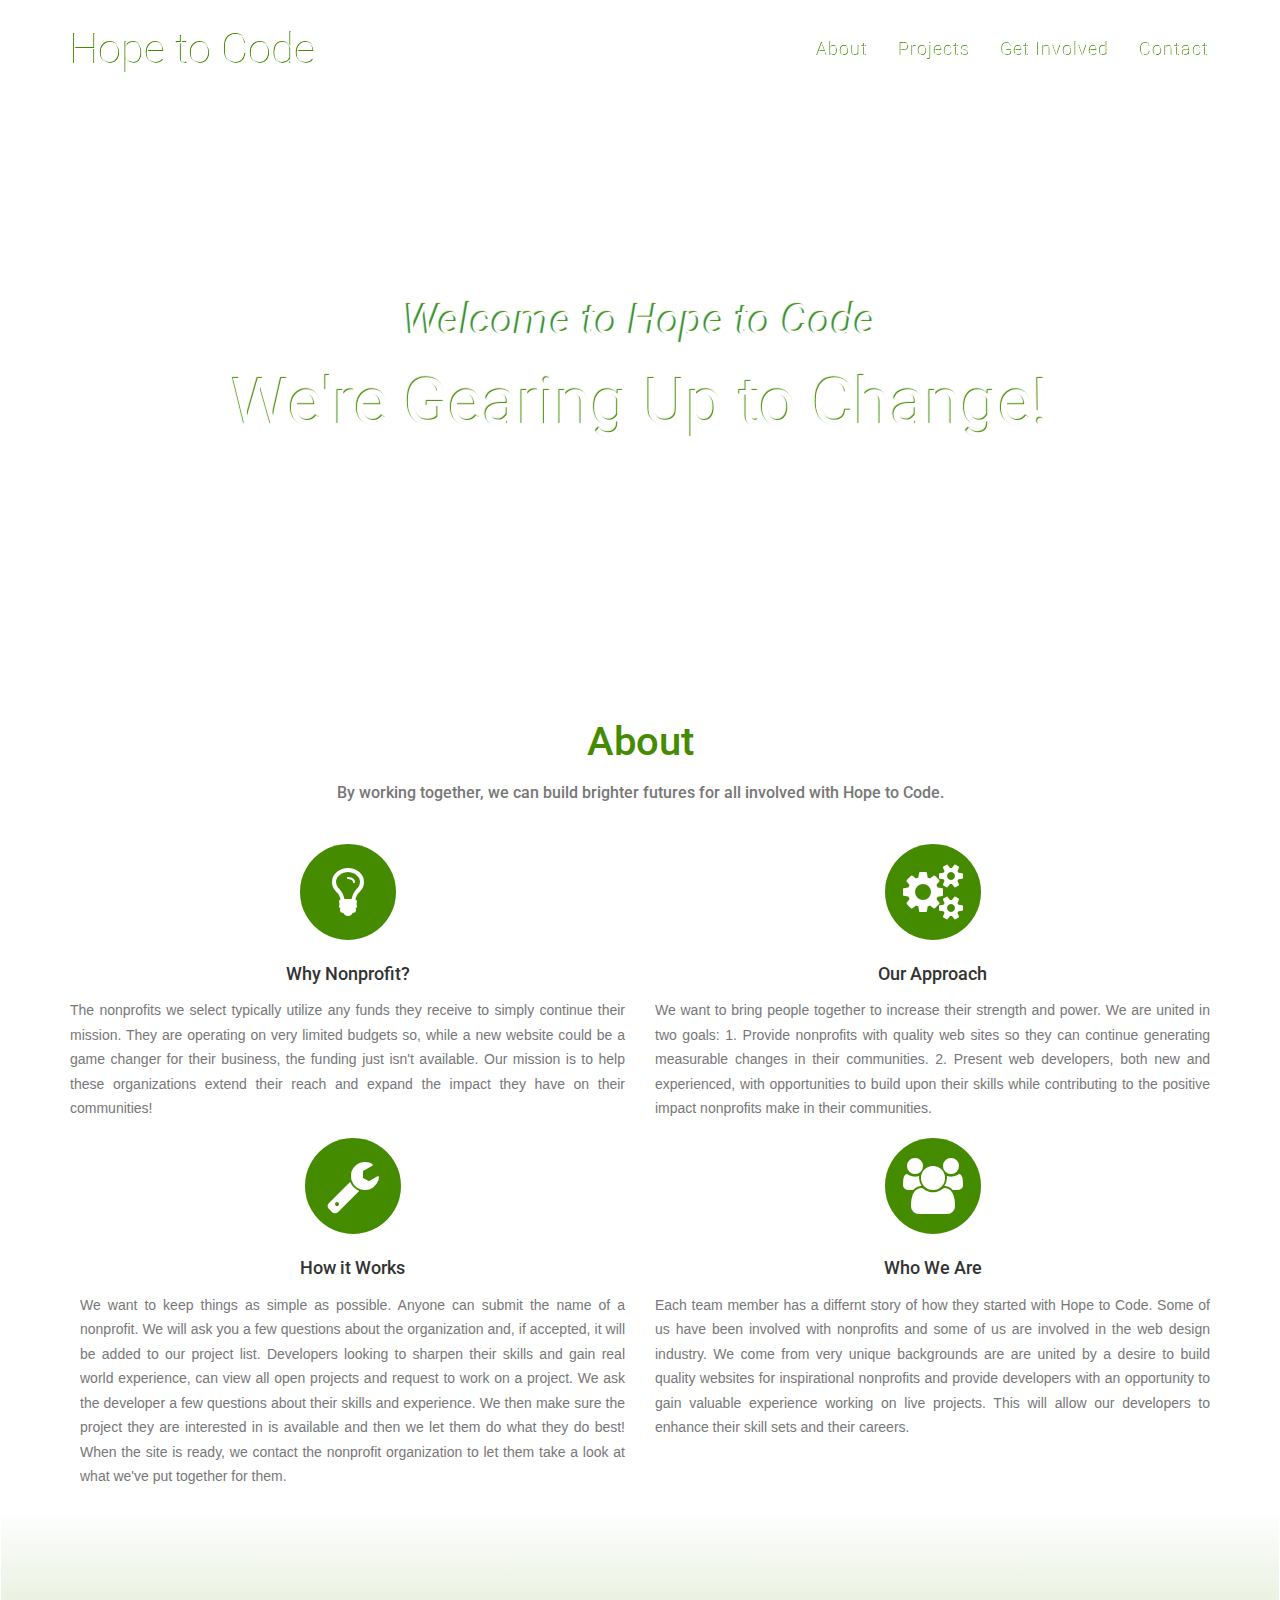
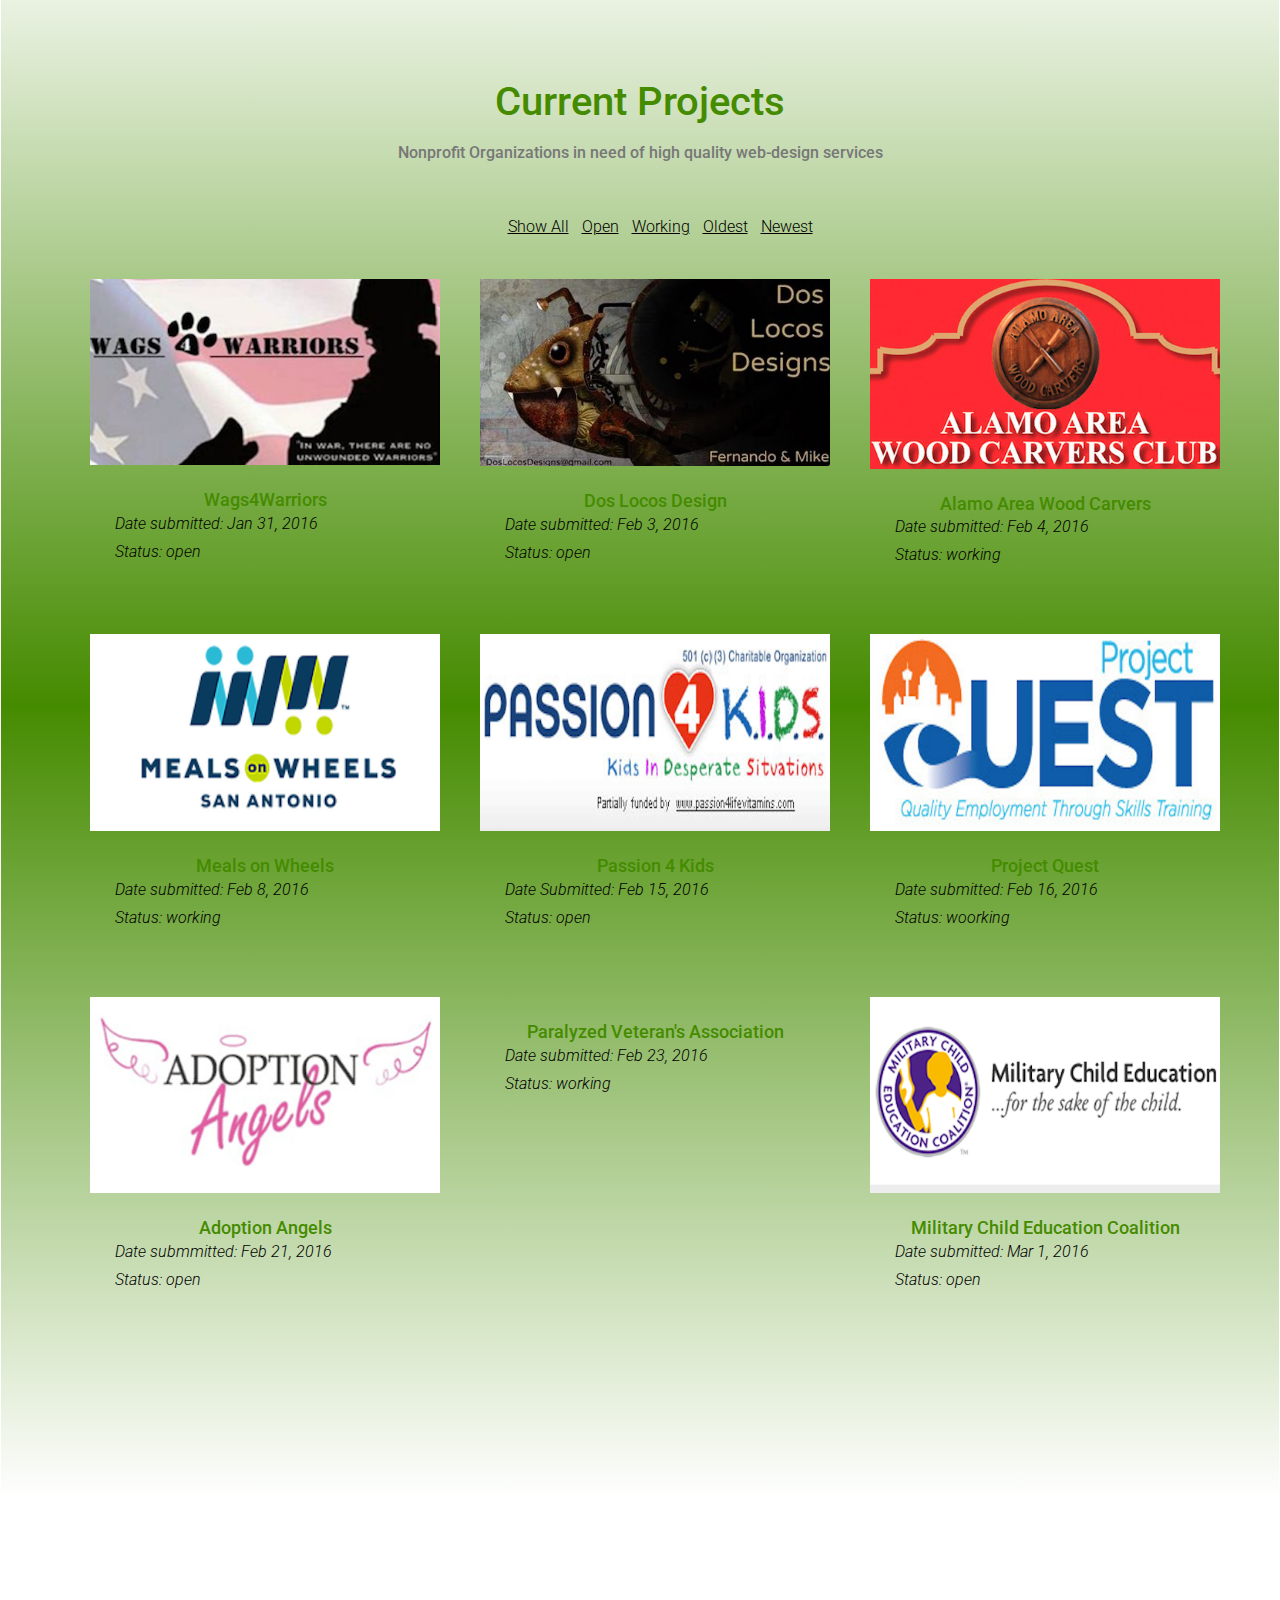
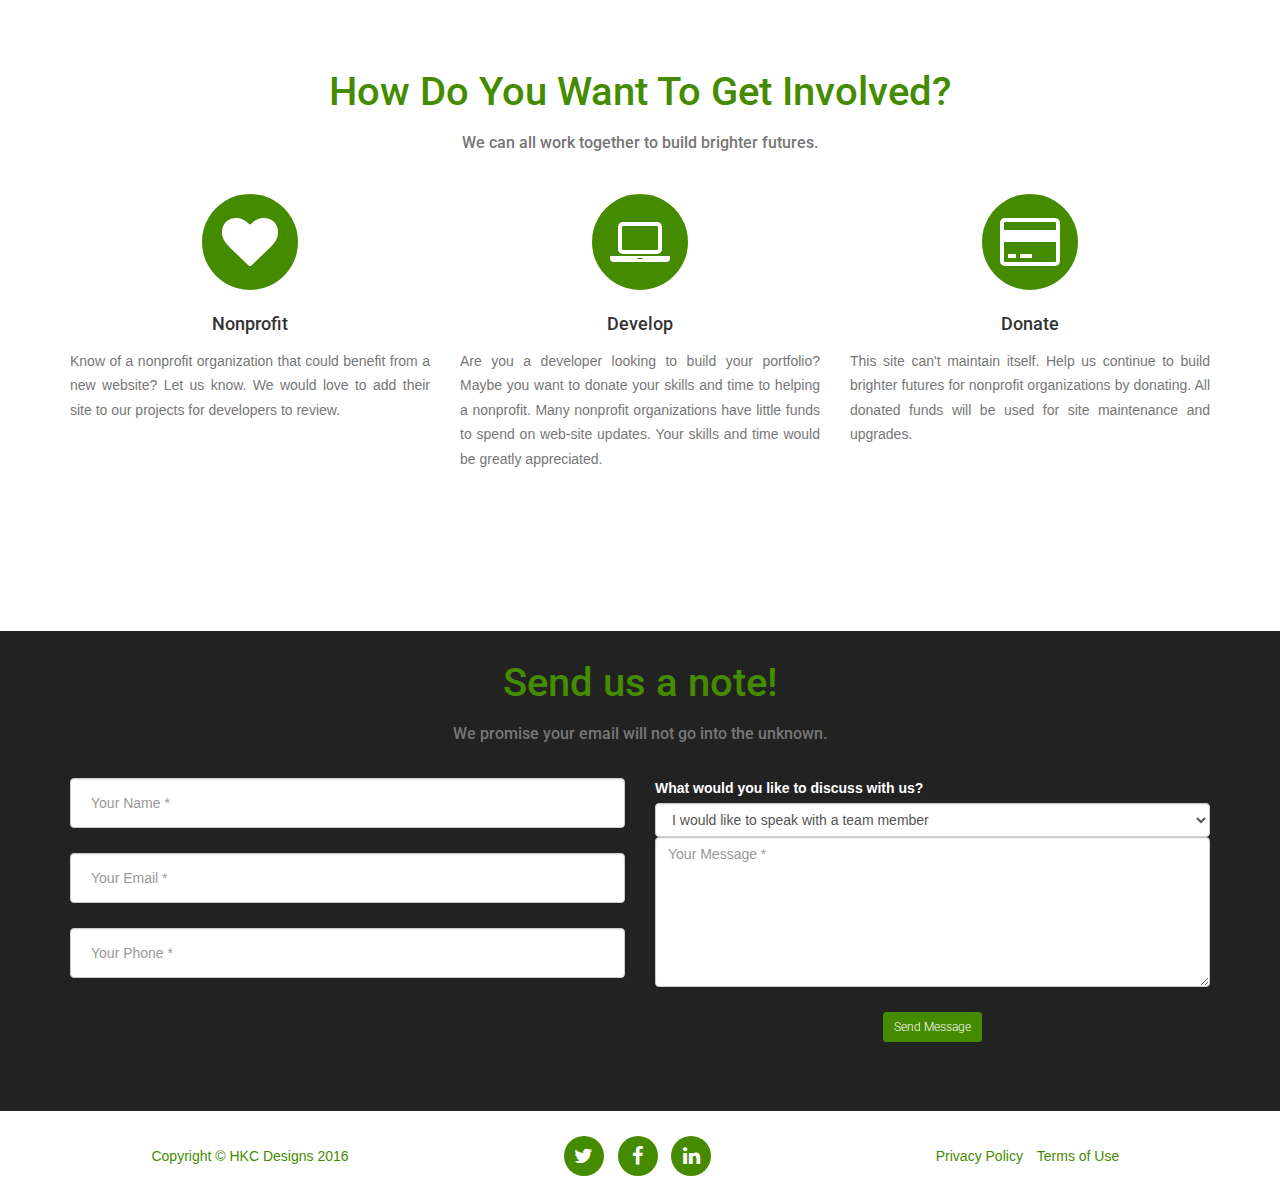
==== commit 8320566a: "fixed error" ====
--- a/public/index.html
+++ b/public/index.html
@@ -617,10 +617,11 @@
                                 <div class="form-group">
                                 <label for="subject">What would you like to discuss with us?</label>
                                 <select  class="form-control" id="subject" name="subject">
+                                    <option>I would like to speak with a team member</option>
+                                    <option>I would like some additional details</option>
+                                    <option>I want to donate, but I have some questions</option>
                                     <option>I want to nominate a non-profit organization</option>
-                                    <option>I am a developer; I want to donate my skills!</option>
-                                    <option>I want to donate, but I have some questions</option>
-                                    <option>I would like to speak with a team member</option>
+                                    <option>I am a developer; I want to donate my skills!</option>     
                                 </select>  
                                 <div class="form-group">
                                     <textarea class="form-control" placeholder="Your Message *" id="message" required data-validation-required-message="Please enter a message."></textarea>
@@ -1003,7 +1004,7 @@
                         </form>
                     </div>
                     <div class="modal-footer">
-                        <button type="button" class="btn btn-default" data-dismiss="modal">Send</button>
+                        <!-- <button type="button" class="btn btn-default" data-dismiss="modal">Send</button> -->
                     </div>
                 </div>
              </div>                              
--- a/public/css/agency.css
+++ b/public/css/agency.css
@@ -1,3 +1,19 @@
+/*This is the style for index.html for Hope to Code*?
+/*CONTENTS
+*
+*SETTINGS
+*Global..........................................Global styles and config
+*
+*Nav Bar.........................................styles for navigation bar
+*Header..........................................styles for Header
+*Main Content....................................styles for images and page text
+*Projects and Get Involved.......................styles for projects and Get Involved text
+*Contact Us......................................styles for contact us
+*Footer..........................................styles for footer
+*Modals..........................................styles for project modals
+*/
+
+/*------------------- Global -----------------------*/
 body {
     overflow-x: hidden;
     font-family: "Roboto ", "Helvetica Neue", Helvetica, Arial, sans-serif;
@@ -15,11 +31,11 @@
 
 p {
     font-size: 14px;
-    line-height: 1.75
+    line-height: 1.75;
 }
 
 p.large {
-    font-size: 16px
+    font-size: 16px;
 }
 
 a,
@@ -27,7 +43,7 @@
 a:focus,
 a:active,
 a.active {
-    outline: 0
+    outline: 0;
 }
 
 a {
@@ -48,12 +64,11 @@
 h5,
 h6 {
     font-family: "Roboto", "Helvetica Neue", Helvetica, Arial, sans-serif;
-    /*text-transform: uppercase;*/
     font-weight: 500;  
 }
 
 .img-centered {
-    margin: 0 auto
+    margin: 0 auto;
 }
 
 .bg-light-gray {
@@ -63,7 +78,7 @@
 }
 
 .bg-darkest-gray {
-    background-color: #222
+    background-color: #222;
 }
 
 .btn-primary {
@@ -71,8 +86,7 @@
     background-color: #458B00;
     border-color: #458B00;
     font-family: "Roboto", "Helvetica Neue", Helvetica, Arial, sans-serif;
-    /*text-transform: uppercase;*/
-    font-weight: 300
+    font-weight: 300;
 }
 
 .btn-primary:active,
@@ -125,7 +139,7 @@
 .btn-primary:active,
 .btn-primary.active,
 .open .dropdown-toggle.btn-primary {
-    background-image: none
+    background-image: none;
 }
 
 .btn-primary.disabled,
@@ -157,11 +171,10 @@
     background-color: #458B00;
     border-color: #458B00;
     font-family: Montserrat, "Helvetica Neue", Helvetica, Arial, sans-serif;
-    /*text-transform: uppercase;*/
     font-weight: 700;
     border-radius: 3px;
     font-size: 18px;
-    padding: 20px 40px
+    padding: 20px 40px;
 }
 
 .btn-xl:hover,
@@ -177,7 +190,7 @@
 .btn-xl:active,
 .btn-xl.active,
 .open .dropdown-toggle.btn-xl {
-    background-image: none
+    background-image: none;
 }
 
 .btn-xl.disabled,
@@ -199,9 +212,11 @@
     border-color: #458B00;
 }
 
+/*--------------------- Nav Bar ----------------------*/
+
 .btn-xl .badge {
     color: #458B00;
-    background-color: #fff
+    background-color: #fff;
 }
 
 .spinner {
@@ -216,7 +231,7 @@
 
 .navbar-default {
     background-color: #222;
-    border-color: transparent
+    border-color: transparent;
 }
 
 .navbar-default .navbar-brand {
@@ -242,11 +257,11 @@
 
 .navbar-default .navbar-toggle {
     background-color: #458B00;
-    border-color: #458B00
+    border-color: #458B00;
 }
 
 .navbar-default .navbar-toggle .icon-bar {
-    background-color: #fff
+    background-color: #fff;
 }
 
 .navbar-default .navbar-toggle:hover,
@@ -267,7 +282,7 @@
 .navbar-default .nav li a:focus {
     color: #458B00;
     text-shadow: .5px .5px #fff;
-    outline: 0
+    outline: 0;
 }
 
 .navbar-default .navbar-nav>.active>a {
@@ -289,21 +304,20 @@
         -webkit-transition: padding .3s;
         -moz-transition: padding .3s;
         transition: padding .3s;
-        border: 0
+        border: 0;
     }
     .navbar-default .navbar-brand {
         font-size: 3em;
         -webkit-transition: all .3s;
         -moz-transition: all .3s;
-        transition: all .3s
+        transition: all .3s;
     }
     .navbar-default .navbar-nav>.active>a {
-        border-radius: 3px
+        border-radius: 3px;
     }
     .navbar-default.navbar-shrink {
         background-color: #222;
         padding: 10px 0;
-        
     }
     .navbar-default.navbar-shrink .navbar-brand {
         font-size: 1.5em;
@@ -311,7 +325,7 @@
     }
 }
 
-/*//Jumbotron//*/
+/*--------------------- Header ----------------------*/
 
 header {
     background-image: url(../img/239H.jpg) ;
@@ -336,7 +350,6 @@
 
 header .intro-text .intro-lead-in {
     font-family: "Roboto", "Helvetica Neue", Helvetica, Arial, sans-serif;
-    /*font-style: italic;*/
     font-size: 2em;
     font-weight: 300;
     line-height: 22px;
@@ -346,7 +359,6 @@
 
 header .intro-text .intro-heading {
     font-family: "Roboto", "Helvetica Neue", Helvetica, Arial, sans-serif;
-    /*text-transform: uppercase;*/
     font-weight: 400;
     font-size: 50px;
     line-height: 50px;
@@ -357,7 +369,7 @@
 @media (min-width:768px) {
     header .intro-text {
         padding-top: 300px;
-        padding-bottom: 200px
+        padding-bottom: 200px;
     }
     header .intro-text .intro-lead-in {
         font-family: "Roboto", "Helvetica Neue", Helvetica, Arial, sans-serif;
@@ -367,30 +379,31 @@
         text-shadow: -1.5px -1.5px 1px #458B00;
         font-weight: bolder;
         line-height: 40px;
-        margin-bottom: 25px
+        margin-bottom: 25px;
     }
     header .intro-text .intro-heading {
         font-family: "Roboto", "Helvetica Neue", Helvetica, Arial, sans-serif;
-        /*text-transform: uppercase;*/
         font-weight: 300;
         font-size: 65px;
         color: #fff;
         text-shadow: -1.5px -1.5px 1px #458B00;
         font-weight: bolder;
         line-height: 75px;
-        margin-bottom: 50px
-    }
-}
+        margin-bottom: 50px;
+    }
+}
+
+/*--------------------- Main Content ----------------------*/
 
 section {
-    padding: 100px 0
+    padding: 100px 0;
 }
 
 section h2.section-heading {
     font-size: 40px;
     color: #458B00;
     margin-top: 20;
-    margin-bottom: 15px
+    margin-bottom: 15px;
 }
 
 section h3.section-subheading {
@@ -404,19 +417,16 @@
 
 @media (min-width:768px) {
     section {
-        padding: 150px 0
+        padding: 150px 0;
     }
 }
 
 .service-heading {
     margin: 15px 0;
-    text-transform: none
-}
-
-
-/*//portfolio//*/
-
-
+    text-transform: none;
+}
+
+/*--------------------- Nav Bar ----------------------*/
 
 #portfolio .portfolio-item {
     margin: 0, 0, 35px;
@@ -433,7 +443,6 @@
 }
 
 #portfolio .portfolio-item .portfolio-link .portfolio-hover {
-   /* background: rgba(254, 209, 54, .9);*/
    background: linear-gradient(#458B00,#fff);
     position: absolute;
     width: 100%;
@@ -474,12 +483,12 @@
     margin: 0 auto;
     /*background-color: #fff;*/
     text-align: center;
-    padding: 25px
+    padding: 25px;
 }
 
 #portfolio .portfolio-item .portfolio-caption h4 {
     text-transform: none;
-    margin: 0
+    margin: 0;
 }
 
 #portfolio .portfolio-item .portfolio-caption p {
@@ -487,16 +496,16 @@
     font-style: italic;
     font-size: 16px;
     color:black;
-    margin: 0
+    margin: 0;
 }
 
 #portfolio * {
-    z-index: 2
+    z-index: 2;
 }
 
 @media (min-width:767px) {
     #portfolio .portfolio-item {
-        margin: 0 0 20px
+        margin: 0 0 20px;
     }
 }
 
@@ -539,7 +548,6 @@
  }
 
 #lightbulb {
-    /*margin-top: 475px;*/
     margin-bottom: 0px;
     padding-bottom: 0px;
     padding-right: 50px;
@@ -547,7 +555,6 @@
 }
 
 #gears {
-    /*margin-top: 425px;*/
     margin-bottom: 0px;
     padding-bottom: 0px;
     padding-left: 60px;
@@ -556,11 +563,7 @@
 .cog-image {
     height: 500px;
     width: 500px;
-    /*background-color: red;*/
-   /* background-image: url("/img/cog.png");
-    background-size: cover;*/
     border-radius: 50%;
-    /*background-position: center;*/
     opacity: .3;
     float: left;
     margin-left: 275px;
@@ -573,7 +576,6 @@
     background-size: 50%;
     background-position: center;
     background-repeat: no-repeat;
-    /*transition: transform .8s ease-in-out;*/
 }
 
 /*.cog2:hover {
@@ -588,7 +590,6 @@
 }
 
 #search {
-    /*margin-top: -175px;*/
     margin-left: 10px;
     padding-top: 0px;
     padding-right: 70px;
@@ -596,8 +597,6 @@
    }
 
 #users {
-    /*margin-top: -340px;*/
-    /*margin-left: 625px;*/
     padding-top: 0px;
     padding-left: 60px;
     float: right;
@@ -637,234 +636,36 @@
     background-size: 50%;
     background-position: center;
     background-repeat: no-repeat;
-    /*transition: transform .8s ease-in-out;*/
-}
-
-/*.cog2:hover {
-    transform: rotate(360deg);
-}*/
-
-    }
-}
-
-
-/*.timeline {
-    list-style: none;
-    padding: 0;
-    position: relative
-}
-
-.timeline:before {
-    top: 0;
-    bottom: 0;
-    position: absolute;
-    content: "";
-    width: 2px;
-    background-color: #f1f1f1;
-    left: 40px;
-    margin-left: -1.5px
-}
-
-.timeline>li {
+}
+
+.team-member {
+    text-align: center;
     margin-bottom: 50px;
-    position: relative;
-    min-height: 50px
-}
-
-.timeline>li:before,
-.timeline>li:after {
-    content: " ";
-    display: table
-}
-
-.timeline>li:after {
-    clear: both
-}
-
-.timeline>li .timeline-panel {
-    width: 100%;
-    float: right;
-    padding: 0 20px 0 100px;
-    position: relative;
-    text-align: left
-}
-
-.timeline>li .timeline-panel:before {
-    border-left-width: 0;
-    border-right-width: 15px;
-    left: -15px;
-    right: auto
-}
-
-.timeline>li .timeline-panel:after {
-    border-left-width: 0;
-    border-right-width: 14px;
-    left: -14px;
-    right: auto
-}
-
-.timeline>li .timeline-image {
-    left: 0;
-    margin-left: 0;
-    width: 80px;
-    height: 80px;
-    position: absolute;
-    z-index: 100;
-    background-color: #fed136;
-    color: #fff;
-    border-radius: 100%;
-    border: 7px solid #f1f1f1;
-    text-align: center
-}
-
-.timeline>li .timeline-image h4 {
-    font-size: 10px;
-    margin-top: 12px;
-    line-height: 14px
-}
-
-.timeline>li.timeline-inverted>.timeline-panel {
-    float: right;
-    text-align: left;
-    padding: 0 20px 0 100px
-}
-
-.timeline>li.timeline-inverted>.timeline-panel:before {
-    border-left-width: 0;
-    border-right-width: 15px;
-    left: -15px;
-    right: auto
-}
-
-.timeline>li.timeline-inverted>.timeline-panel:after {
-    border-left-width: 0;
-    border-right-width: 14px;
-    left: -14px;
-    right: auto
-}
-
-.timeline>li:last-child {
-    margin-bottom: 0
-}
-
-.timeline .timeline-heading h4 {
-    margin-top: 0;
-    color: inherit
-}
-
-.timeline .timeline-heading h4.subheading {
-    text-transform: none
-}
-
-.timeline .timeline-body>p,
-.timeline .timeline-body>ul {
-    margin-bottom: 0
-}
-
-@media (min-width:768px) {
-    .timeline:before {
-        left: 50%
-    }
-    .timeline>li {
-        margin-bottom: 100px;
-        min-height: 100px
-    }
-    .timeline>li .timeline-panel {
-        width: 41%;
-        float: left;
-        padding: 0 20px 20px 30px;
-        text-align: right
-    }
-    .timeline>li .timeline-image {
-        width: 100px;
-        height: 100px;
-        left: 50%;
-        margin-left: -50px
-    }
-    .timeline>li .timeline-image h4 {
-        font-size: 13px;
-        margin-top: 16px;
-        line-height: 18px
-    }
-    .timeline>li.timeline-inverted>.timeline-panel {
-        float: right;
-        text-align: left;
-        padding: 0 30px 20px 20px
-    }
-}
-
-@media (min-width:992px) {
-    .timeline>li {
-        min-height: 150px
-    }
-    .timeline>li .timeline-panel {
-        padding: 0 20px 20px
-    }
-    .timeline>li .timeline-image {
-        width: 150px;
-        height: 150px;
-        margin-left: -75px
-    }
-    .timeline>li .timeline-image h4 {
-        font-size: 18px;
-        margin-top: 30px;
-        line-height: 26px
-    }
-    .timeline>li.timeline-inverted>.timeline-panel {
-        padding: 0 20px 20px
-    }
-}
-
-@media (min-width:1200px) {
-    .timeline>li {
-        min-height: 170px
-    }
-    .timeline>li .timeline-panel {
-        padding: 0 20px 20px 100px
-    }
-    .timeline>li .timeline-image {
-        width: 170px;
-        height: 170px;
-        margin-left: -85px
-    }
-    .timeline>li .timeline-image h4 {
-        margin-top: 40px
-    }
-    .timeline>li.timeline-inverted>.timeline-panel {
-        padding: 0 100px 20px 20px
-    }
-}*/
-
-.team-member {
-    text-align: center;
-    margin-bottom: 50px
 }
 
 .team-member img {
     margin: 0 auto;
-    border: 7px solid #fff
+    border: 7px solid #fff;
 }
 
 .team-member h4 {
     margin-top: 25px;
     margin-bottom: 0;
-    text-transform: none
+    text-transform: none;
 }
 
 .team-member p {
-    margin-top: 0
+    margin-top: 0;
 }
 
 aside.clients img {
-    margin: 50px auto
-}
-
-
-/* Contact Us*/
+    margin: 50px auto;
+}
+
+/*--------------------- Contact Us ----------------------*/
 
 section#contact {
     background-color: #222;
-    /*background-image: url(../img/map-image.png);*/
     background-position: center;
     background-repeat: no-repeat;
     height: 480px;
@@ -873,7 +674,6 @@
 
 section#contact .section-heading {
     color: #458B00;
-    /*padding-bottom: 10px;*/
     margin-bottom: 10px;
 }
 
@@ -886,13 +686,13 @@
 }
 
 section#contact .form-group {
-    margin-bottom: 25px
+    margin-bottom: 25px;
 }
 
 section#contact .form-group input,
 section#contact .form-group textarea
 section#contact .form-group select    {
-    padding: 20px
+    padding: 20px;
 }
 
 section#contact .form-group input.form-control {
@@ -900,55 +700,51 @@
 }
 
 section#contact .form-group textarea.form-control {
-    height: 150px
+    height: 150px;
 }
 
 section#contact .form-control:focus {
     border-color: #fed136;
-    box-shadow: none
+    box-shadow: none;
 }
 
 section#contact::-webkit-input-placeholder {
     font-family: "Roboto", "Helvetica Neue", Helvetica, Arial, sans-serif;
-    /*text-transform: uppercase;*/
     font-weight: 300;
-    color: #bbb
+    color: #bbb;
 }
 
 section#contact:-moz-placeholder {
     font-family: "Roboto", "Helvetica Neue", Helvetica, Arial, sans-serif;
-    /*text-transform: uppercase;*/
     font-weight: 700;
-    color: #bbb
+    color: #bbb;
 }
 
 section#contact::-moz-placeholder {
     font-family: "Roboto", "Helvetica Neue", Helvetica, Arial, sans-serif;
-    /*text-transform: uppercase;*/
     font-weight: 700;
-    color: #bbb
+    color: #bbb;
 }
 
 section#contact:-ms-input-placeholder {
     font-family: "Roboto", "Helvetica Neue", Helvetica, Arial, sans-serif;
-    /*text-transform: uppercase;*/
     font-weight: 700;
-    color: #bbb
+    color: #bbb;
 }
 
 section#contact .text-danger {
-    color: #e74c3c
+    color: #e74c3c;
 }
 
 label {
     color: white;
-    /*margin-left: 15px;*/
-}
+}
+
 /*small devies (phones and tablets up to 768px) */
 @media screen and  (max-width:768px) {
     section#contact {
         height: 800px;
-        margin: 0 0 20px
+        margin: 0 0 20px;
     }
 }
 
@@ -966,29 +762,29 @@
     }
 }
 
+/*--------------------- Footer ----------------------*/
+
 footer {
     padding: 25px 0;
-    text-align: center
+    text-align: center;
 }
 
 footer span.copyright {
     color: #458B00;
     line-height: 40px;
     font-family: Montserrat, "Helvetica Neue", Helvetica, Arial, sans-serif;
-    /*text-transform: uppercase;*/
-    text-transform: none
+    text-transform: none;
 }
 
 footer ul.quicklinks {
     margin-bottom: 0;
     line-height: 40px;
     font-family: Montserrat, "Helvetica Neue", Helvetica, Arial, sans-serif;
-    /*text-transform: uppercase;*/
     text-transform: none
 }
 
 ul.social-buttons {
-    margin-bottom: 0
+    margin-bottom: 0;
 }
 
 ul.social-buttons li a {
@@ -1003,7 +799,7 @@
     outline: 0;
     -webkit-transition: all .3s;
     -moz-transition: all .3s;
-    transition: all .3s
+    transition: all .3s;
 }
 
 ul.social-buttons li a:hover,
@@ -1019,6 +815,8 @@
 .btn:active:focus {
     outline: 0
 }
+
+/*--------------------- Modals ----------------------*/
 
 .portfolio-modal .modal-content {
     border-radius: 0;
@@ -1028,32 +826,32 @@
     border: 0;
     min-height: 100%;
     padding: 100px 0;
-    text-align: center
+    text-align: center;
 }
 
 .portfolio-modal .modal-content h2 {
     margin-bottom: 15px;
-    font-size: 3em
+    font-size: 3em;
 }
 
 .portfolio-modal .modal-content p {
-    margin-bottom: 30px
+    margin-bottom: 30px;
 }
 
 .portfolio-modal .modal-content p.item-intro {
     margin: 20px 0 30px;
     font-family: "Droid Serif", "Helvetica Neue", Helvetica, Arial, sans-serif;
     font-style: italic;
-    font-size: 16px
+    font-size: 16px;
 }
 
 .portfolio-modal .modal-content ul.list-inline {
     margin-bottom: 30px;
-    margin-top: 0
+    margin-top: 0;
 }
 
 .portfolio-modal .modal-content img {
-    margin-bottom: 30px
+    margin-bottom: 30px;
 }
 
 .portfolio-modal .close-modal {
@@ -1063,11 +861,11 @@
     background-color: transparent;
     top: 25px;
     right: 25px;
-    cursor: pointer
+    cursor: pointer;
 }
 
 .portfolio-modal .close-modal:hover {
-    opacity: .3
+    opacity: .3;
 }
 
 .portfolio-modal .close-modal .lr {
@@ -1078,7 +876,7 @@
     transform: rotate(45deg);
     -ms-transform: rotate(45deg);
     -webkit-transform: rotate(45deg);
-    z-index: 1051
+    z-index: 1051;
 }
 
 .portfolio-modal .close-modal .lr .rl {
@@ -1088,32 +886,32 @@
     transform: rotate(90deg);
     -ms-transform: rotate(90deg);
     -webkit-transform: rotate(90deg);
-    z-index: 1052
+    z-index: 1052;
 }
 
 .portfolio-modal .modal-backdrop {
     opacity: 0;
-    display: none
+    display: none;
 }
 
 ::-moz-selection {
     text-shadow: none;
-    background: #fed136
+    background: #fed136;
 }
 
 ::selection {
     text-shadow: none;
-    background: #fed136
+    background: #fed136;
 }
 
 img::selection {
-    background: 0 0
+    background: 0 0;
 }
 
 img::-moz-selection {
-    background: 0 0
+    background: 0 0;
 }
 
 body {
-    webkit-tap-highlight-color: #fed136
+    webkit-tap-highlight-color: #fed136;
 }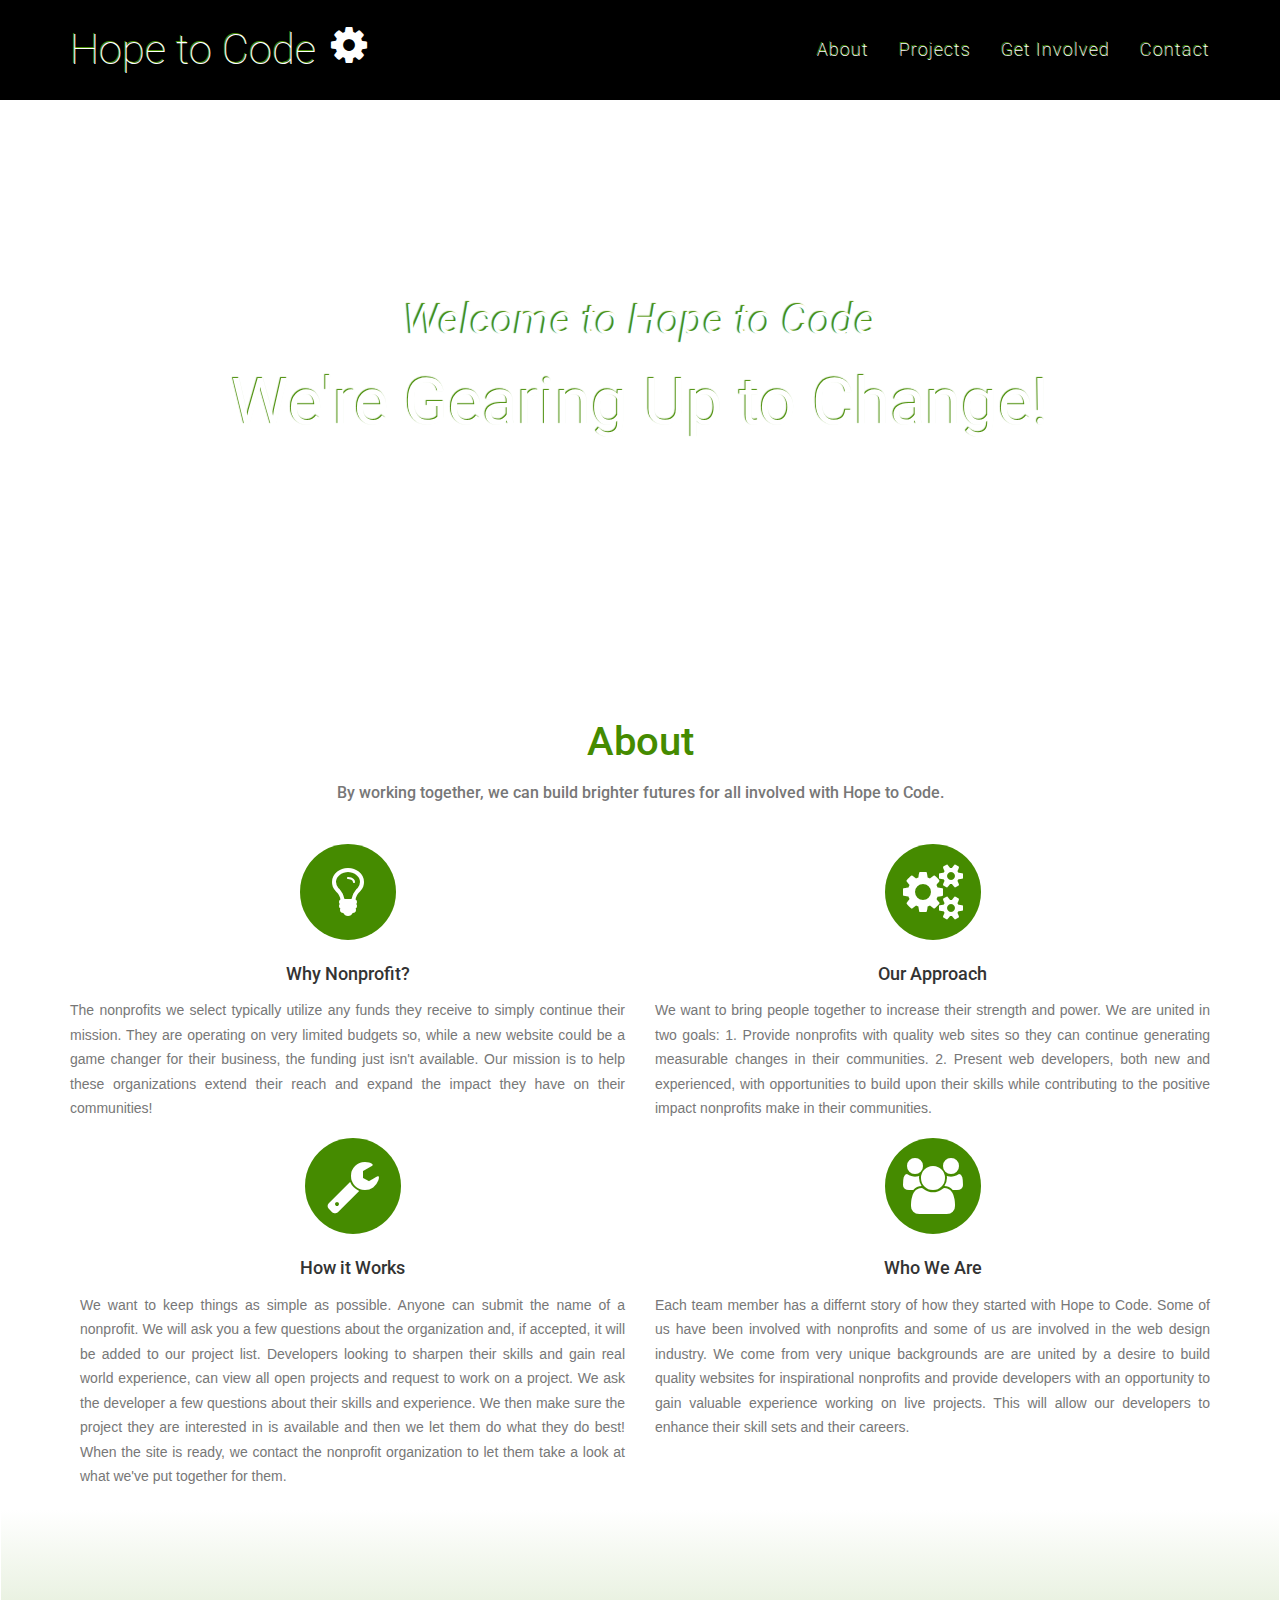
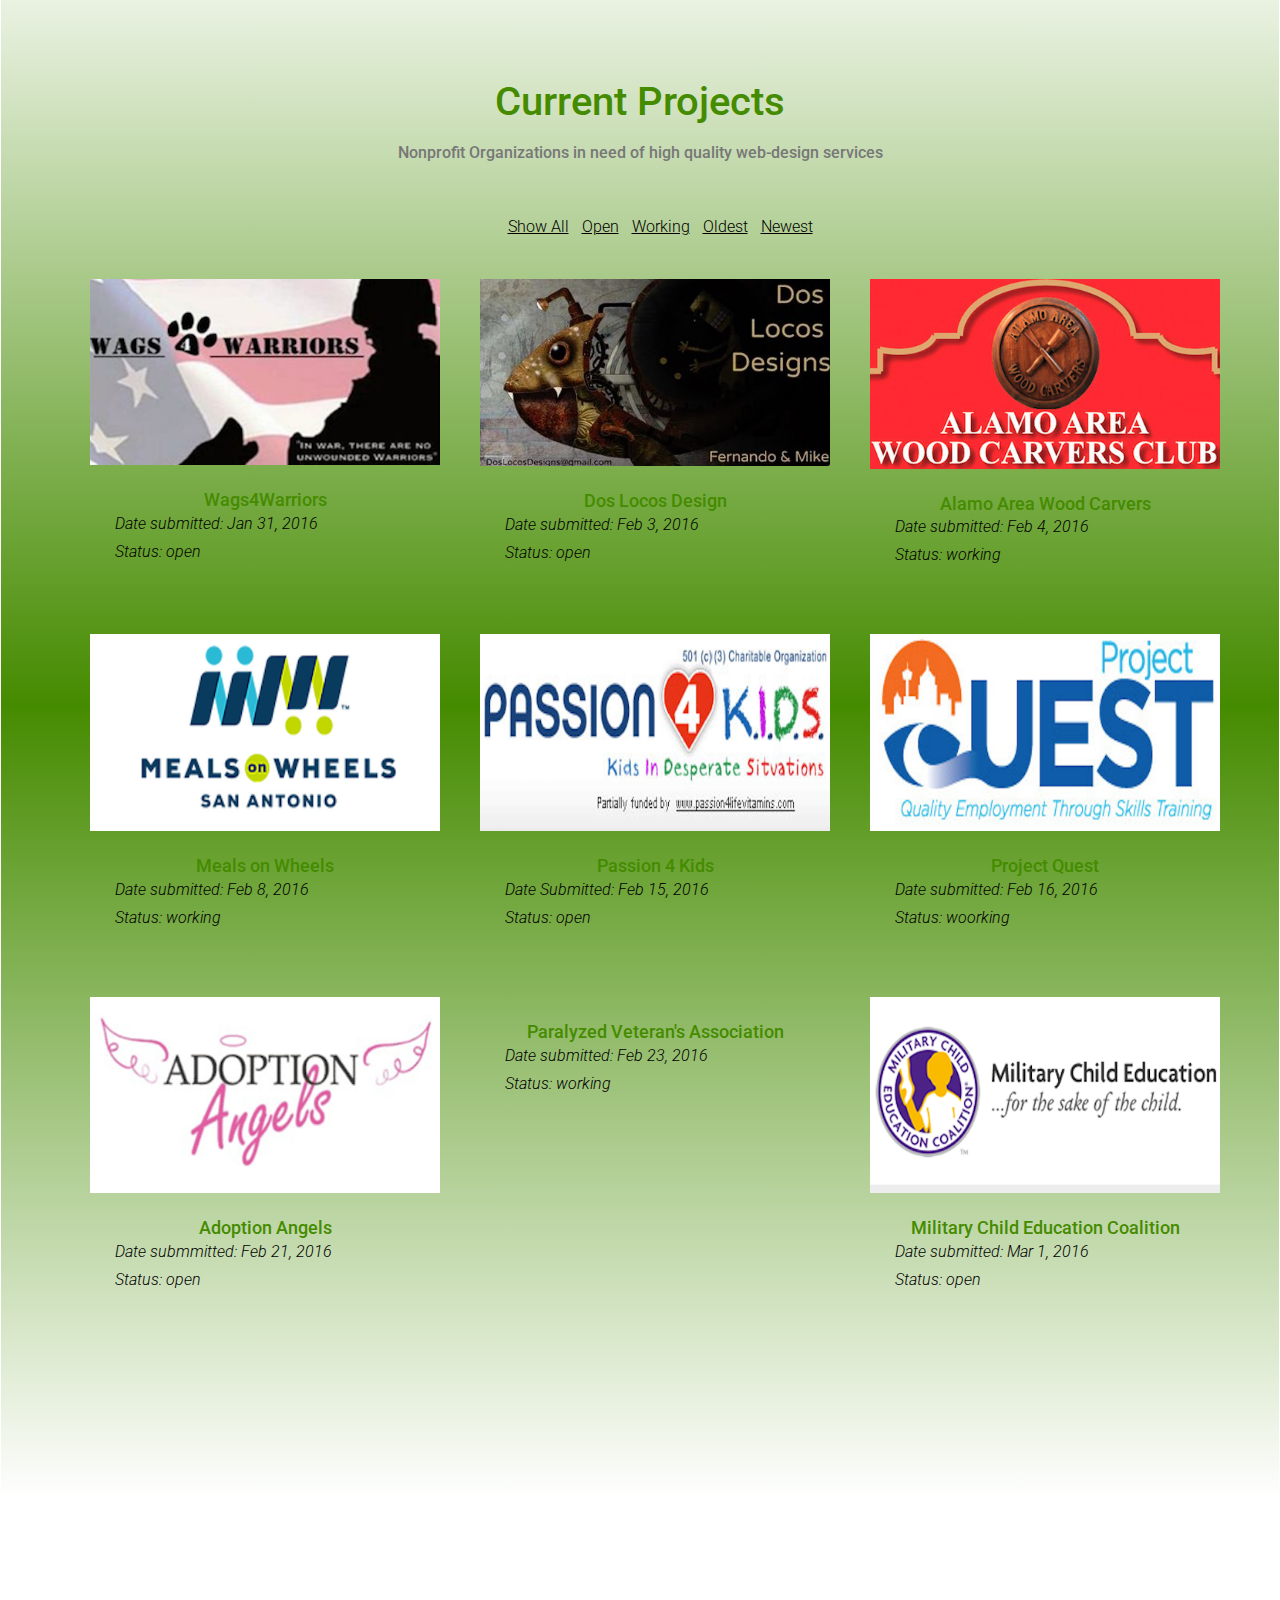
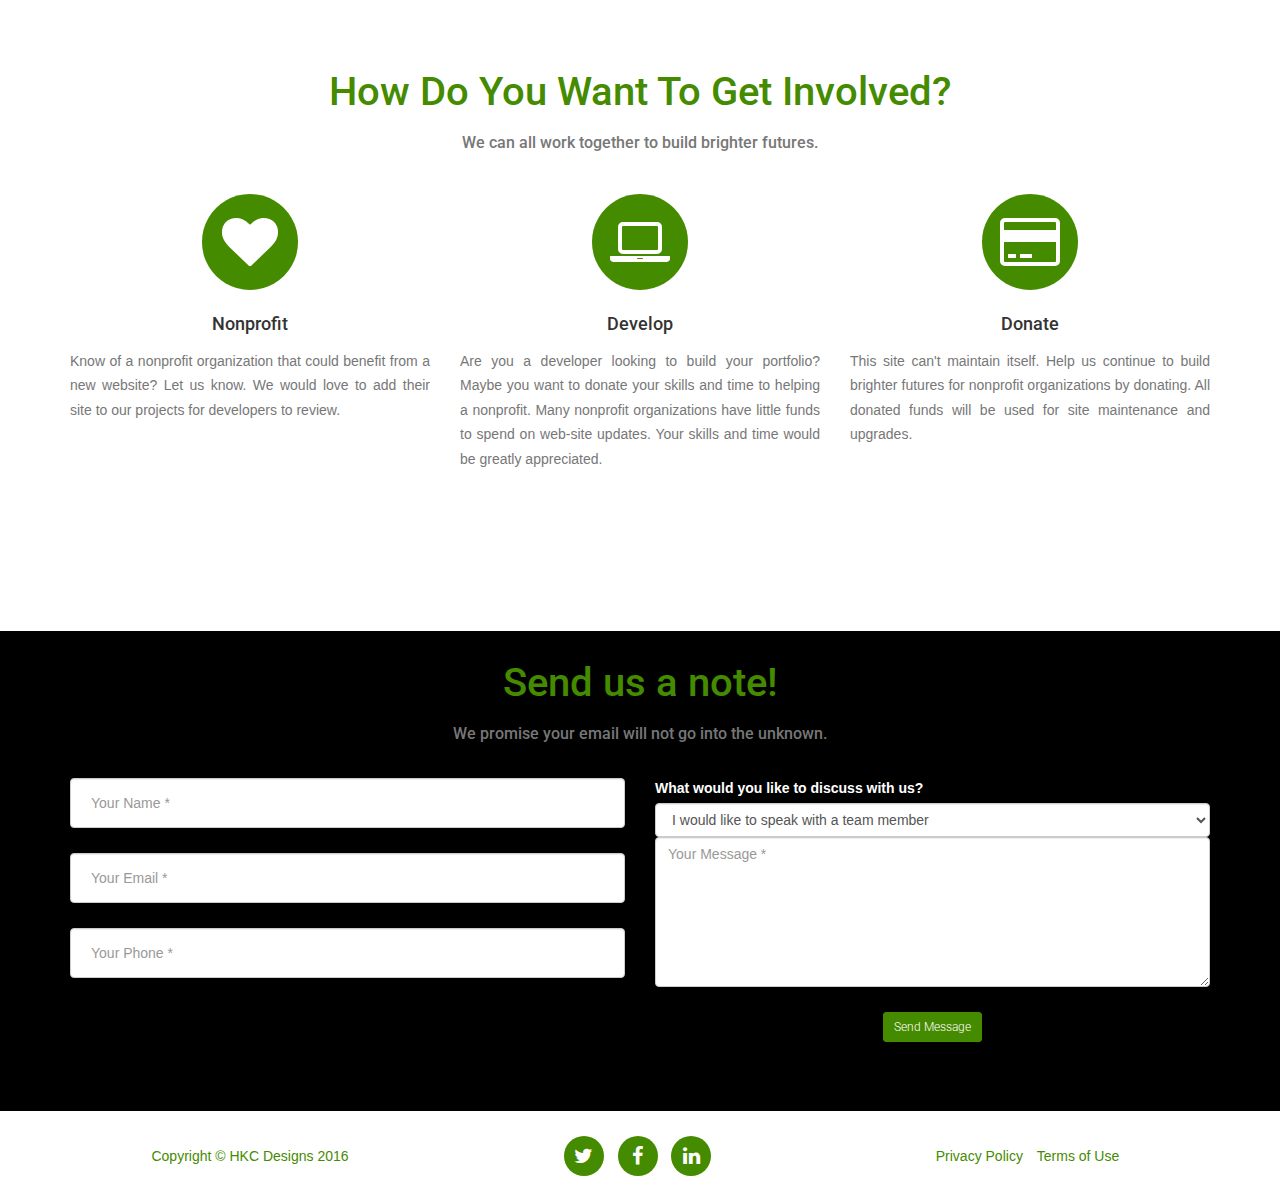
==== commit 2e0969d0: "correected bootstrap error" ====
--- a/public/index.html
+++ b/public/index.html
@@ -12,7 +12,7 @@
     <title>Hope to Code</title>
 
     <!-- Bootstrap Core CSS -->
-    <link href="css/bootstrap.min.css" rel="stylesheet">
+    <link href="css/bootstrap.css" rel="stylesheet">
 
     <!-- Custom CSS -->
     <link href="css/agency.css" rel="stylesheet">
@@ -25,12 +25,6 @@
     <link href='https://fonts.googleapis.com/css?family=Droid+Serif:400,700,400italic,700italic' rel='stylesheet' type='text/css'>
     <link href='https://fonts.googleapis.com/css?family=Roboto+Slab:400,100,300,700' rel='stylesheet' type='text/css'>
 
-    <!-- HTML5 Shim and Respond.js IE8 support of HTML5 elements and media queries -->
-    <!-- WARNING: Respond.js doesn't work if you view the page via file:// -->
-    <!--[if lt IE 9]>
-        <script src="https://oss.maxcdn.com/libs/html5shiv/3.7.0/html5shiv.js"></script>
-        <script src="https://oss.maxcdn.com/libs/respond.js/1.4.2/respond.min.js"></script>
-    <![endif]-->
 
 </head>
 
@@ -122,13 +116,7 @@
                         </div>
                     </div>
             </div>
-               <!--  <div class="cog-image">
-                <img src="/img/cog.png">
-                </div> -->
-            <!--  <div class="row text-center">  
-                <div class="col-lg-12 text-center">
-                    <i id="cog" class="fa fa-cog fa-5x"></i>
-                </div> -->
+               
                   
             <div class="row">
 
@@ -156,74 +144,7 @@
             </div> <!-- CLOSES ROW -->
         </div> <!-- CLOSES CONTAINER DIV -->
 
-            <!-- <div class="row">
-                <div class="col-lg-12">
-                    <ul class="timeline">
-                        <li>
-                            <div class="timeline-image">
-                                <img class="img-circle img-responsive" src="img/about/1.jpg" alt="">
-                            </div>
-                            <div class="timeline-panel">
-                                <div class="timeline-heading">
-                                    <h4>2009-2011</h4>
-                                    <h4 class="subheading">Our Humble Beginnings</h4>
-                                </div>
-                                <div class="timeline-body">
-                                    <p class="text-muted">Lorem ipsum dolor sit amet, consectetur adipisicing elit. Sunt ut voluptatum eius sapiente, totam reiciendis temporibus qui quibusdam, recusandae sit vero unde, sed, incidunt et ea quo dolore laudantium consectetur!</p>
-                                </div>
-                            </div>
-                        </li>
-                        <li class="timeline-inverted">
-                            <div class="timeline-image">
-                                <img class="img-circle img-responsive" src="img/about/2.jpg" alt="">
-                            </div>
-                            <div class="timeline-panel">
-                                <div class="timeline-heading">
-                                    <h4>March 2011</h4>
-                                    <h4 class="subheading">An Agency is Born</h4>
-                                </div>
-                                <div class="timeline-body">
-                                    <p class="text-muted">Lorem ipsum dolor sit amet, consectetur adipisicing elit. Sunt ut voluptatum eius sapiente, totam reiciendis temporibus qui quibusdam, recusandae sit vero unde, sed, incidunt et ea quo dolore laudantium consectetur!</p>
-                                </div>
-                            </div>
-                        </li>
-                        <li>
-                            <div class="timeline-image">
-                                <img class="img-circle img-responsive" src="img/about/3.jpg" alt="">
-                            </div>
-                            <div class="timeline-panel">
-                                <div class="timeline-heading">
-                                    <h4>December 2012</h4>
-                                    <h4 class="subheading">Transition to Full Service</h4>
-                                </div>
-                                <div class="timeline-body">
-                                    <p class="text-muted">Lorem ipsum dolor sit amet, consectetur adipisicing elit. Sunt ut voluptatum eius sapiente, totam reiciendis temporibus qui quibusdam, recusandae sit vero unde, sed, incidunt et ea quo dolore laudantium consectetur!</p>
-                                </div>
-                            </div>
-                        </li>
-                        <li class="timeline-inverted">
-                            <div class="timeline-image">
-                                <img class="img-circle img-responsive" src="img/about/4.jpg" alt="">
-                            </div>
-                            <div class="timeline-panel">
-                                <div class="timeline-heading">
-                                    <h4>July 2014</h4>
-                                    <h4 class="subheading">Phase Two Expansion</h4>
-                                </div>
-                                <div class="timeline-body">
-                                    <p class="text-muted">Lorem ipsum dolor sit amet, consectetur adipisicing elit. Sunt ut voluptatum eius sapiente, totam reiciendis temporibus qui quibusdam, recusandae sit vero unde, sed, incidunt et ea quo dolore laudantium consectetur!</p>
-                                </div>
-                            </div>
-                        </li>
-                        <li class="timeline-inverted">
-                            <div class="timeline-image">
-                                <h4>Be Part
-                                    <br>Of Our
-                                    <br>Story!</h4>
-                            </div>
-                        </li>
-                    </ul>
-                </div> -->
+            
          
         </div> <!-- THIS CLOSES OUT THE ABOUT ME CONTAINTER -->
     </section>
@@ -243,21 +164,7 @@
                 <div class="row proj-sort">
                     <div class="col-lg-12 col-sm-12 port-fil text-center">
 
-             <!-- <div class="row proj-sort">
-                    <div class="col-md-6 col-sm-12">
- -->
-                      <!--   <h3 class="sort-filter"> Sort by status </h3> -->
-                        <!-- <div class="filter btn btn-primary btn-sm" data-filter="all">Show All</div>
-                        <div class="filter btn btn-primary btn-sm" data-filter=".category-1"> Show Open</div>
-                        <div class="filter btn btn-primary btn-sm" data-filter=".category-2">Show working</div> -->
-                    <!-- </div>
-                    <div class="col-md-6 col-sm-12"> -->
-                        <!-- <h3 class="sort-filter"> Sort by date </h3> -->
-                        <!-- <div class="sort btn btn-primary btn-sm" data-sort="default">Default</div> -->
-                        <!-- <div class="sort btn btn-primary btn-sm" data-sort="my-order:asc">Oldest</div>
-                        <div class="sort btn btn-primary btn-sm" data-sort="my-order:desc">Newest</div>
-                        <div class="sort btn btn-primary btn-sm" data-sort="random">Random </div> -->
-
+             
 
                         <!-- trying as anchor tags -->
                        
@@ -494,97 +401,8 @@
     </section>
   
 
-    <!-- Team Section hidden for now -->
-    <!-- <section id="team" class="bg-light-gray">
-        <div class="container">
-            <div class="row">
-                <div class="col-lg-12 text-center">
-                    <h2 class="section-heading">Our Amazing Team</h2>
-                    <h3 class="section-subheading text-muted">Lorem ipsum dolor sit amet consectetur.</h3>
-                </div>
-            </div>
-            <div class="row">
-                <div class="col-sm-4">
-                    <div class="team-member">
-                        <img src="img/team/1.jpg" class="img-responsive img-circle" alt="">
-                        <h4>Kay Garland</h4>
-                        <p class="text-muted">Lead Designer</p>
-                        <ul class="list-inline social-buttons">
-                            <li><a href="#"><i class="fa fa-twitter"></i></a>
-                            </li>
-                            <li><a href="#"><i class="fa fa-facebook"></i></a>
-                            </li>
-                            <li><a href="#"><i class="fa fa-linkedin"></i></a>
-                            </li>
-                        </ul>
-                    </div>
-                </div>
-                <div class="col-sm-4">
-                    <div class="team-member">
-                        <img src="img/team/2.jpg" class="img-responsive img-circle" alt="">
-                        <h4>Larry Parker</h4>
-                        <p class="text-muted">Lead Marketer</p>
-                        <ul class="list-inline social-buttons">
-                            <li><a href="#"><i class="fa fa-twitter"></i></a>
-                            </li>
-                            <li><a href="#"><i class="fa fa-facebook"></i></a>
-                            </li>
-                            <li><a href="#"><i class="fa fa-linkedin"></i></a>
-                            </li>
-                        </ul>
-                    </div>
-                </div>
-                <div class="col-sm-4">
-                    <div class="team-member">
-                        <img src="img/team/3.jpg" class="img-responsive img-circle" alt="">
-                        <h4>Diana Pertersen</h4>
-                        <p class="text-muted">Lead Developer</p>
-                        <ul class="list-inline social-buttons">
-                            <li><a href="#"><i class="fa fa-twitter"></i></a>
-                            </li>
-                            <li><a href="#"><i class="fa fa-facebook"></i></a>
-                            </li>
-                            <li><a href="#"><i class="fa fa-linkedin"></i></a>
-                            </li>
-                        </ul>
-                    </div>
-                </div>
-            </div>
-            <div class="row">
-                <div class="col-lg-8 col-lg-offset-2 text-center">
-                    <p class="large text-muted">Lorem ipsum dolor sit amet, consectetur adipisicing elit. Aut eaque, laboriosam veritatis, quos non quis ad perspiciatis, totam corporis ea, alias ut unde.</p>
-                </div>
-            </div>
-        </div>
-    </section> -->
-
-    <!-- Clients Aside hidden for now-->
-    <!-- <aside class="clients">
-        <div class="container">
-            <div class="row">
-                <div class="col-md-3 col-sm-6">
-                    <a href="#">
-                        <img src="img/logos/codeup.png" class="img-responsive img-centered" alt="">
-                    </a>
-                </div>
-                <div class="col-md-3 col-sm-6">
-                    <a href="#">
-                        <img src="img/logos/designmodo.jpg" class="img-responsive img-centered" alt="">
-                    </a>
-                </div>
-                <div class="col-md-3 col-sm-6">
-                    <a href="#">
-                        <img src="img/logos/themeforest.jpg" class="img-responsive img-centered" alt="">
-                    </a>
-                </div>
-                <div class="col-md-3 col-sm-6">
-                    <a href="#">
-                        <img src="img/logos/creative-market.jpg" class="img-responsive img-centered" alt="">
-                    </a>
-                </div>
-            </div>
-        </div>
-    </aside> -->
+    
+  
     
     <!-- Contact Section -->
     <section id="contact">
--- a/public/css/agency.css
+++ b/public/css/agency.css
@@ -299,7 +299,7 @@
 
 @media (min-width:768px) {
     .navbar-default {
-        background-color: transparent;
+        background-color: #000;
         padding: 25px 0;
         -webkit-transition: padding .3s;
         -moz-transition: padding .3s;
@@ -632,10 +632,11 @@
 
 @media (min-width: 992px) {
     .cog2 {
-    background-image: url("/img/cog.png");
-    background-size: 50%;
-    background-position: center;
-    background-repeat: no-repeat;
+        background-image: url("/img/cog.png");
+        background-size: 50%;
+        background-position: center;
+        background-repeat: no-repeat;
+    }
 }
 
 .team-member {
@@ -759,6 +760,8 @@
 @media screen and (min-width: 992px) {
     section#contact {
         height: 480px;
+        background-color: #000;
+        color: #fff;
     }
 }
 
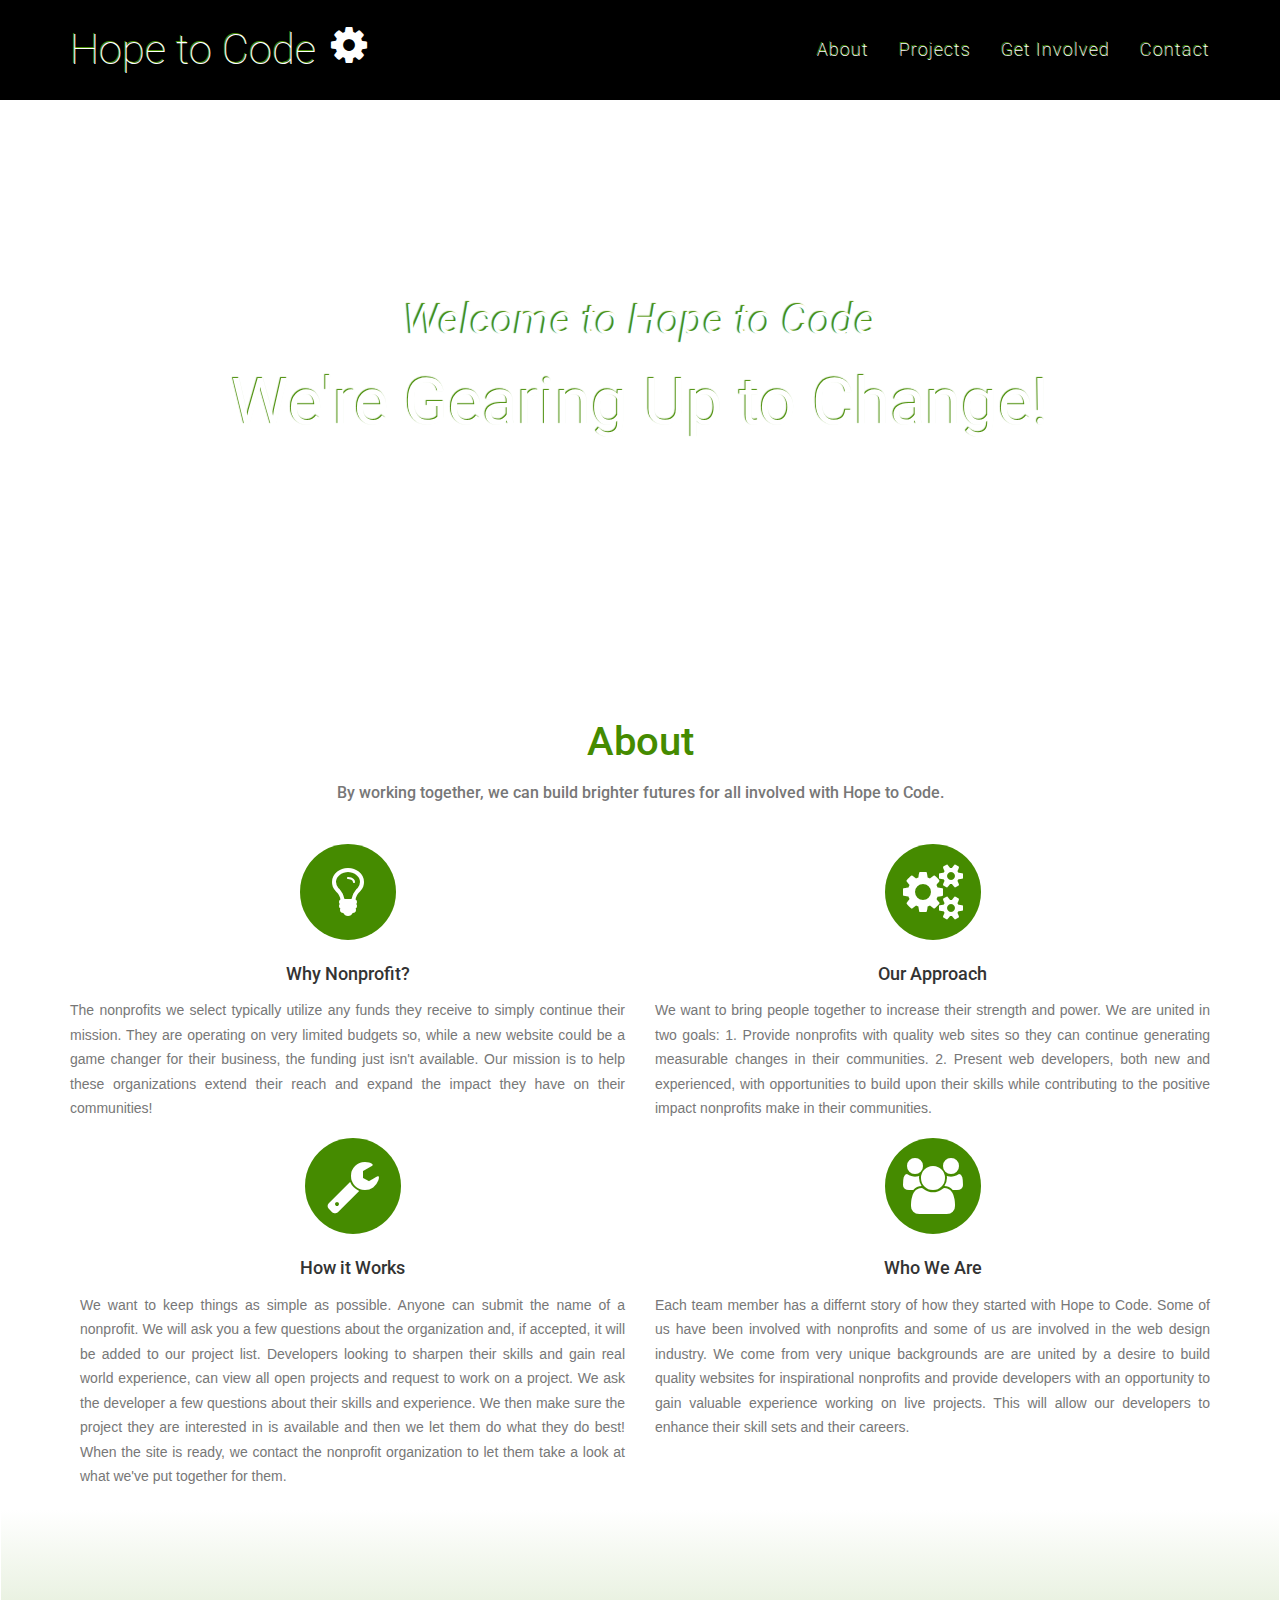
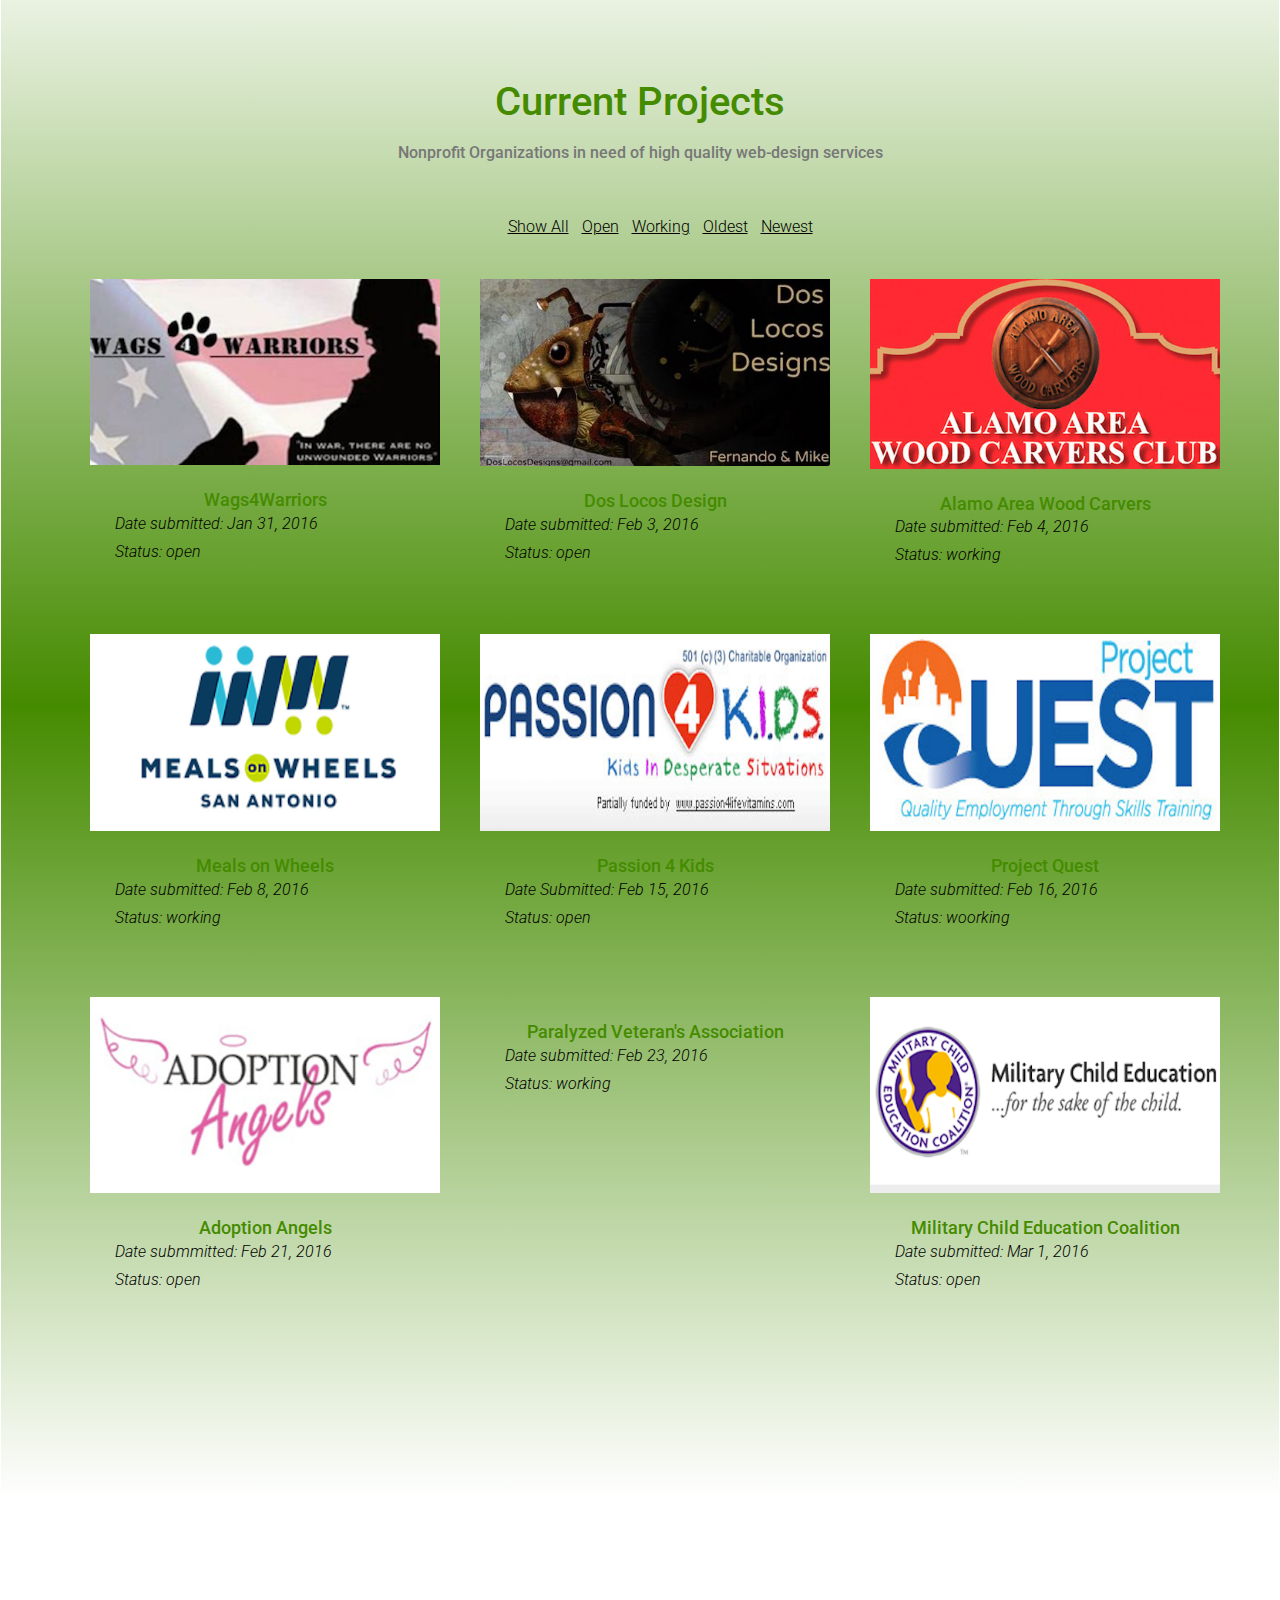
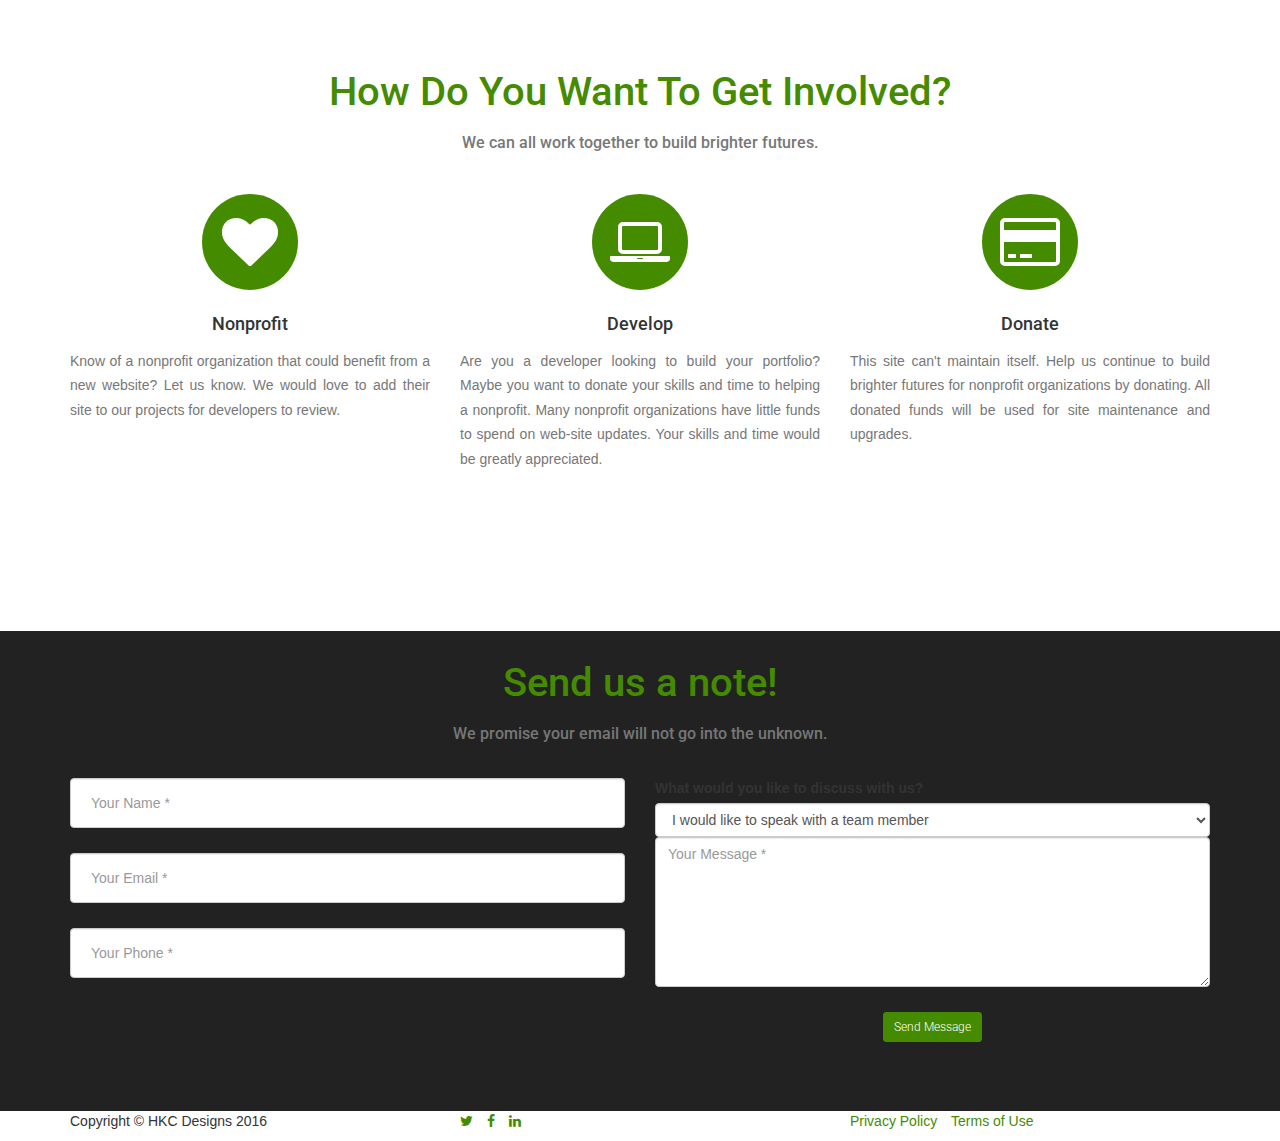
==== commit f5a3eb1c: "added very unique id to label element" ====
--- a/public/index.html
+++ b/public/index.html
@@ -433,7 +433,7 @@
                             </div>                                   
                             <div class="col-md-6">
                                 <div class="form-group">
-                                <label for="subject">What would you like to discuss with us?</label>
+                                <label  id="purple" for="subject">What would you like to discuss with us?</label>
                                 <select  class="form-control" id="subject" name="subject">
                                     <option>I would like to speak with a team member</option>
                                     <option>I would like some additional details</option>
--- a/public/css/agency.css
+++ b/public/css/agency.css
@@ -713,7 +713,6 @@
     font-family: "Roboto", "Helvetica Neue", Helvetica, Arial, sans-serif;
     font-weight: 300;
     color: #bbb;
-}
 
 section#contact:-moz-placeholder {
     font-family: "Roboto", "Helvetica Neue", Helvetica, Arial, sans-serif;
@@ -737,8 +736,8 @@
     color: #e74c3c;
 }
 
-label {
-    color: white;
+#purple {
+    color: #fff;
 }
 
 /*small devies (phones and tablets up to 768px) */
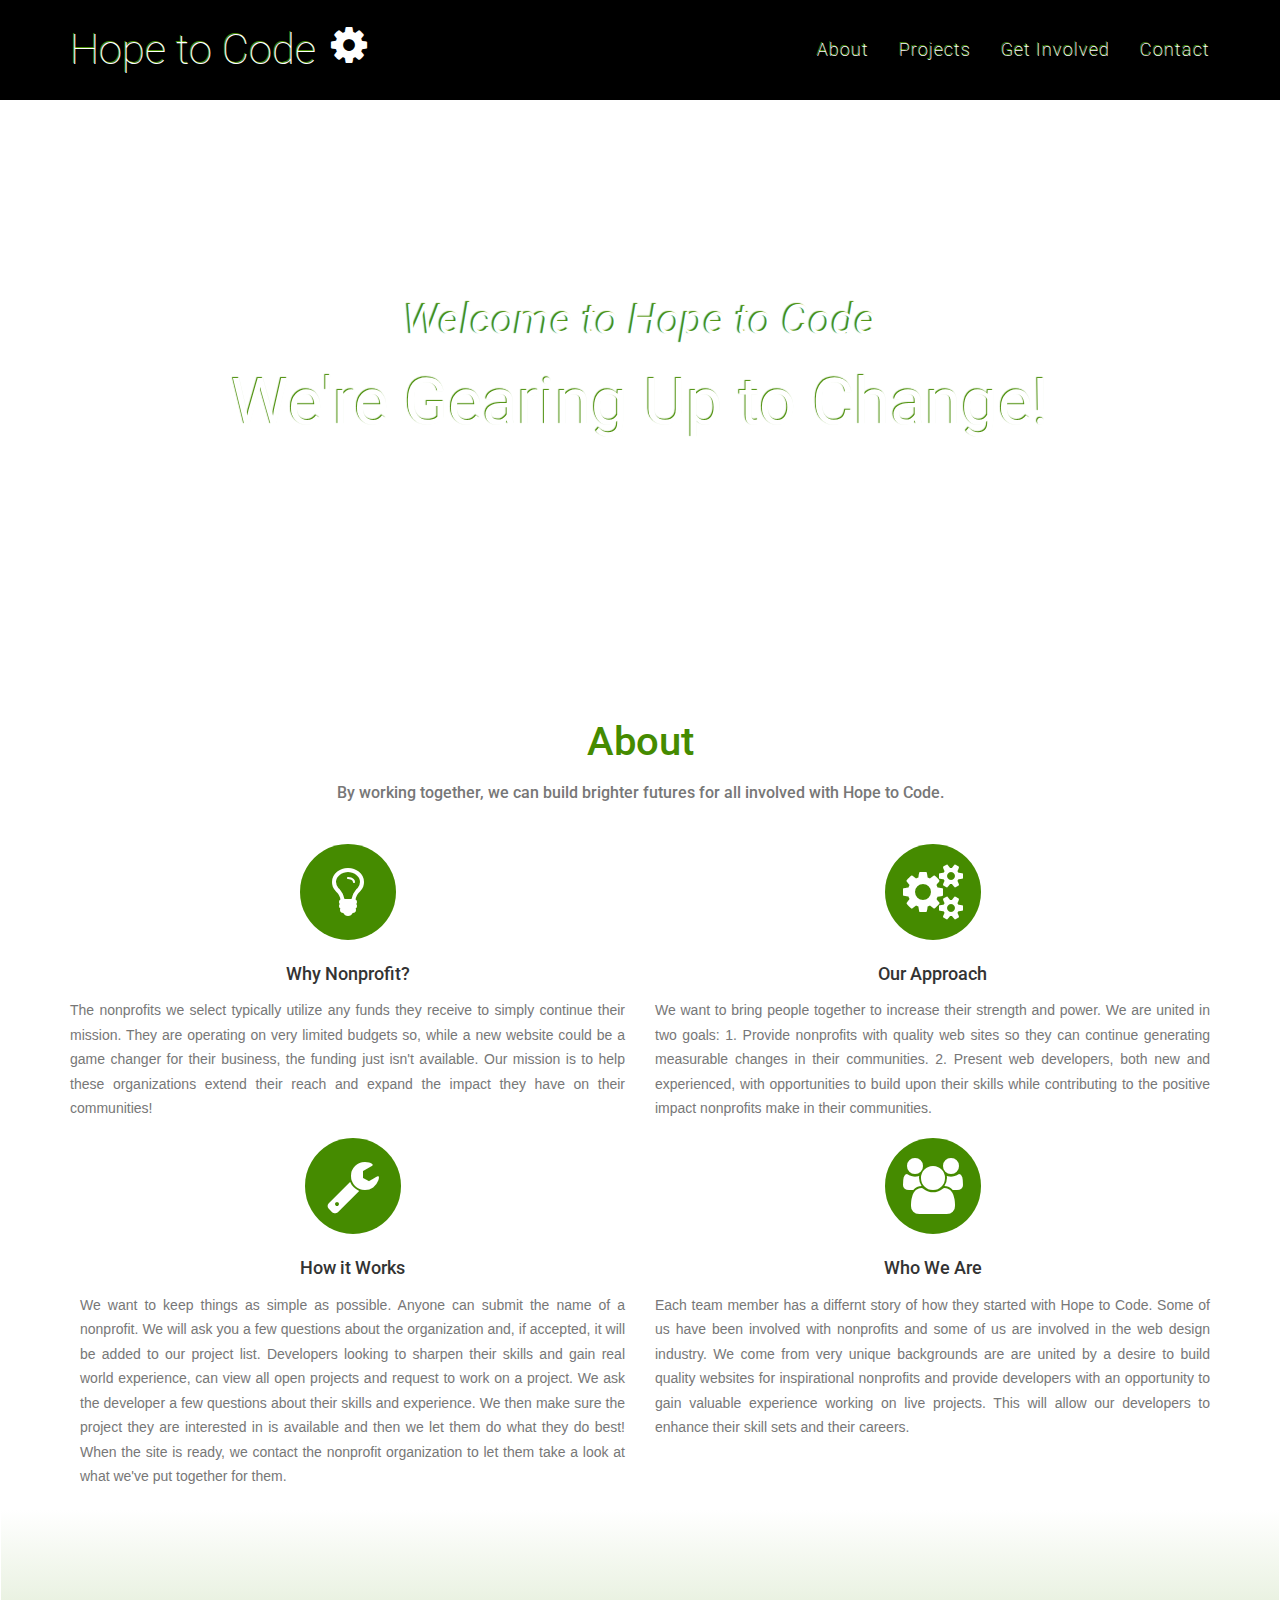
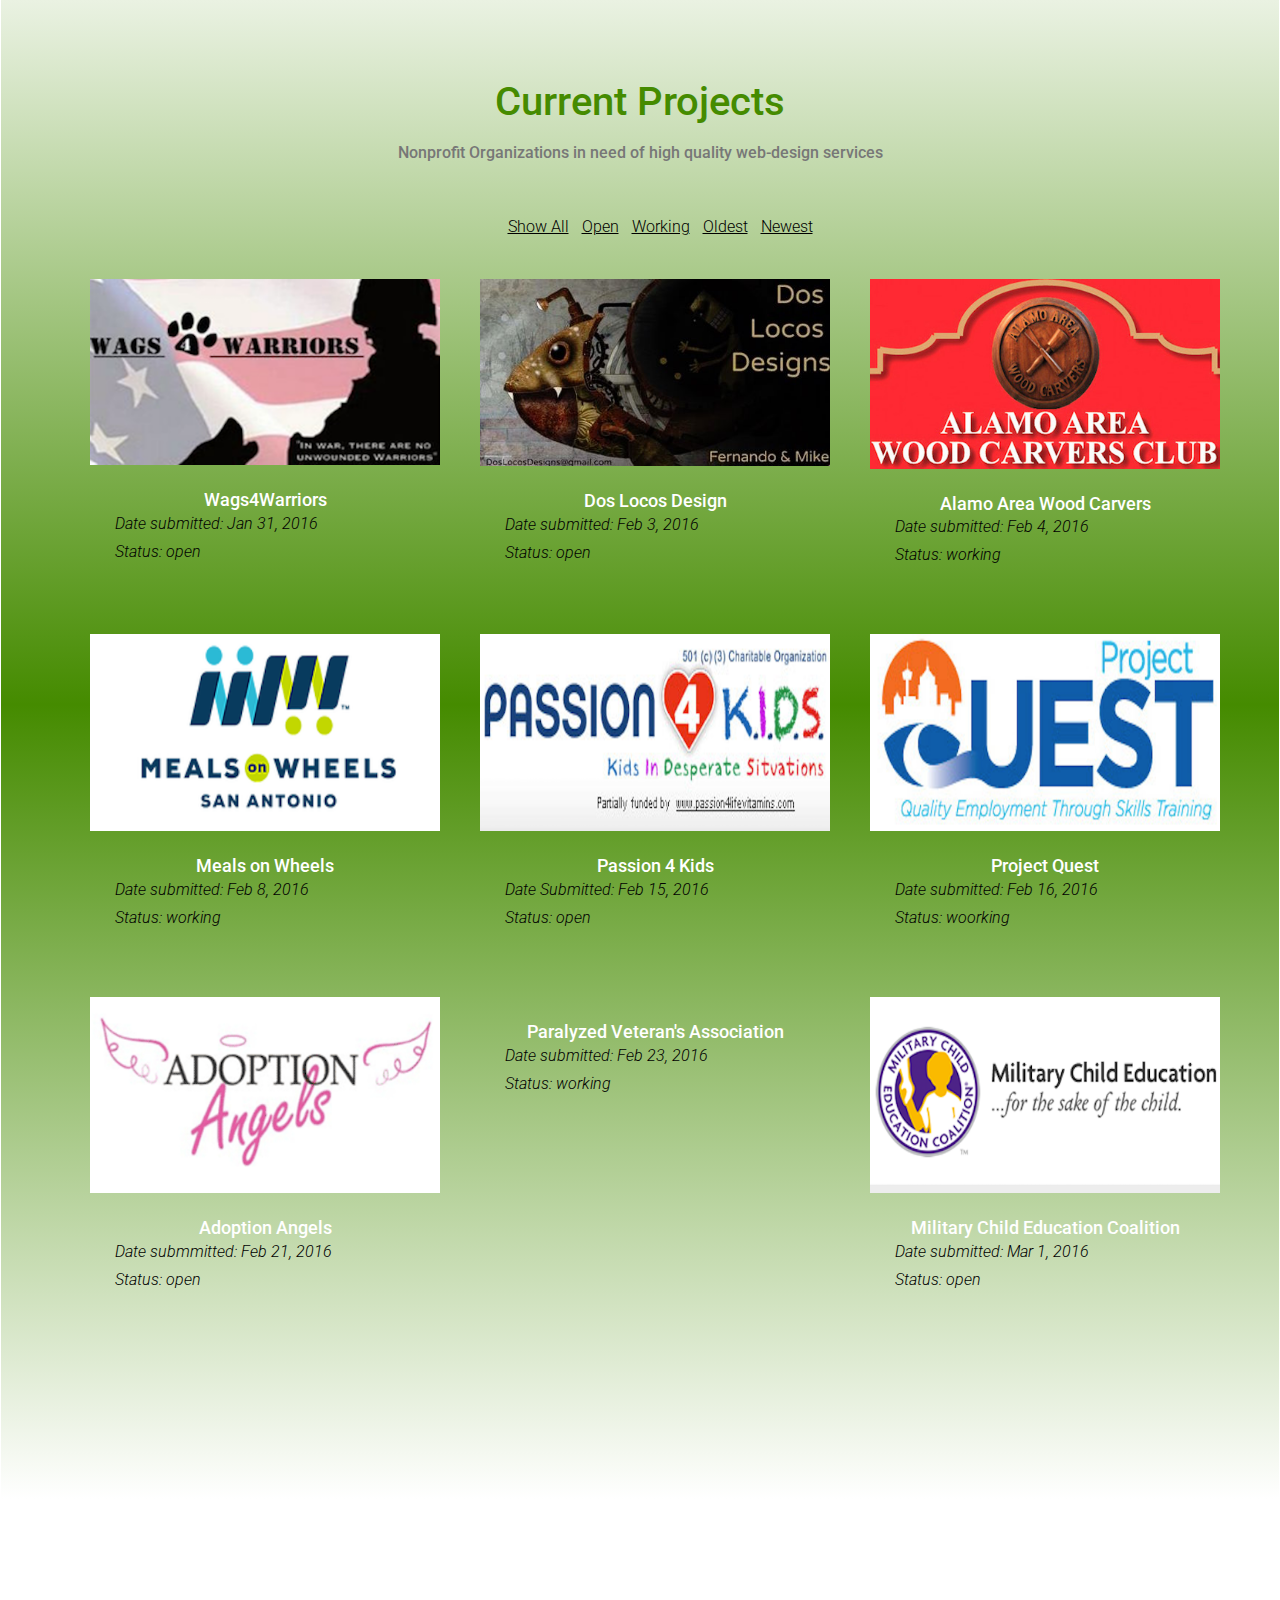
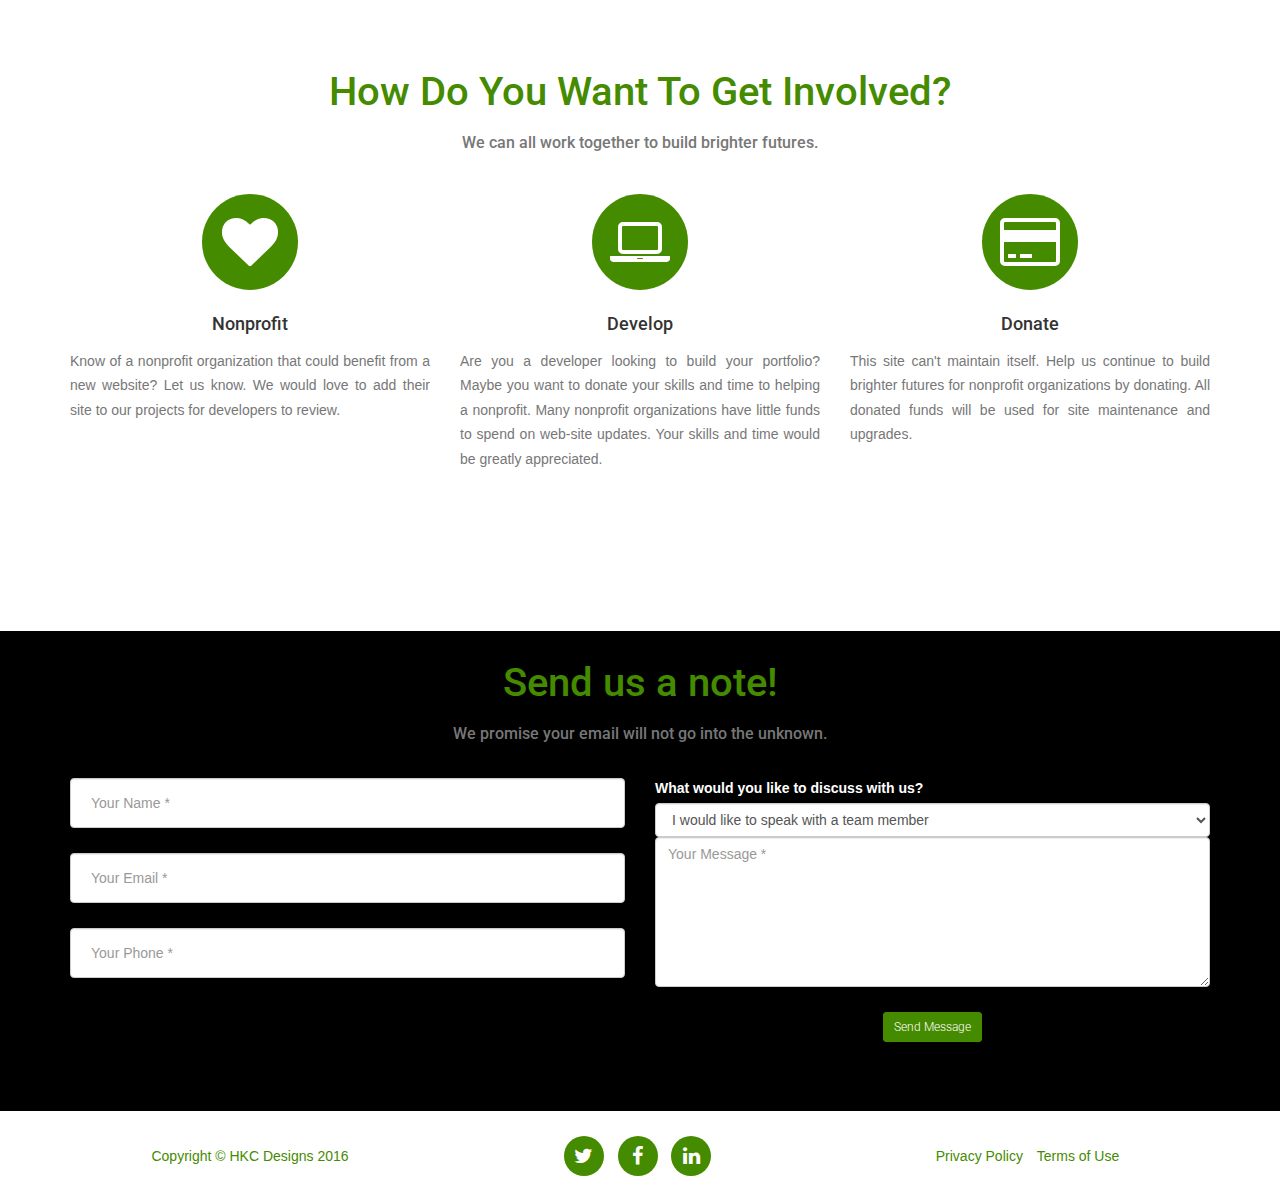
==== commit a743262d: "changed h4 color in projects" ====
--- a/public/index.html
+++ b/public/index.html
@@ -205,7 +205,7 @@
                         <img src="img/wag-sm.png" class="img-responsive photo" alt="wag">
                     <!-- </a> -->
                         <div class="portfolio-caption">
-                            <h4>Wags4Warriors</h4>
+                            <h4 class="chain">Wags4Warriors</h4>
                             <p class="text-muted">Date submitted: Jan 31, 2016</p>
                             <p class="text-muted">Status: open</p>
 
@@ -433,7 +433,7 @@
                             </div>                                   
                             <div class="col-md-6">
                                 <div class="form-group">
-                                <label  id="purple" for="subject">What would you like to discuss with us?</label>
+                                <label for="subject">What would you like to discuss with us?</label>
                                 <select  class="form-control" id="subject" name="subject">
                                     <option>I would like to speak with a team member</option>
                                     <option>I would like some additional details</option>
--- a/public/css/agency.css
+++ b/public/css/agency.css
@@ -488,6 +488,7 @@
 
 #portfolio .portfolio-item .portfolio-caption h4 {
     text-transform: none;
+    color:#fff;
     margin: 0;
 }
 
@@ -713,7 +714,7 @@
     font-family: "Roboto", "Helvetica Neue", Helvetica, Arial, sans-serif;
     font-weight: 300;
     color: #bbb;
-
+}
 section#contact:-moz-placeholder {
     font-family: "Roboto", "Helvetica Neue", Helvetica, Arial, sans-serif;
     font-weight: 700;
@@ -736,14 +737,14 @@
     color: #e74c3c;
 }
 
-#purple {
-    color: #fff;
+label {
+    color: white;
 }
 
 /*small devies (phones and tablets up to 768px) */
 @media screen and  (max-width:768px) {
     section#contact {
-        height: 800px;
+        height: auto;
         margin: 0 0 20px;
     }
 }
